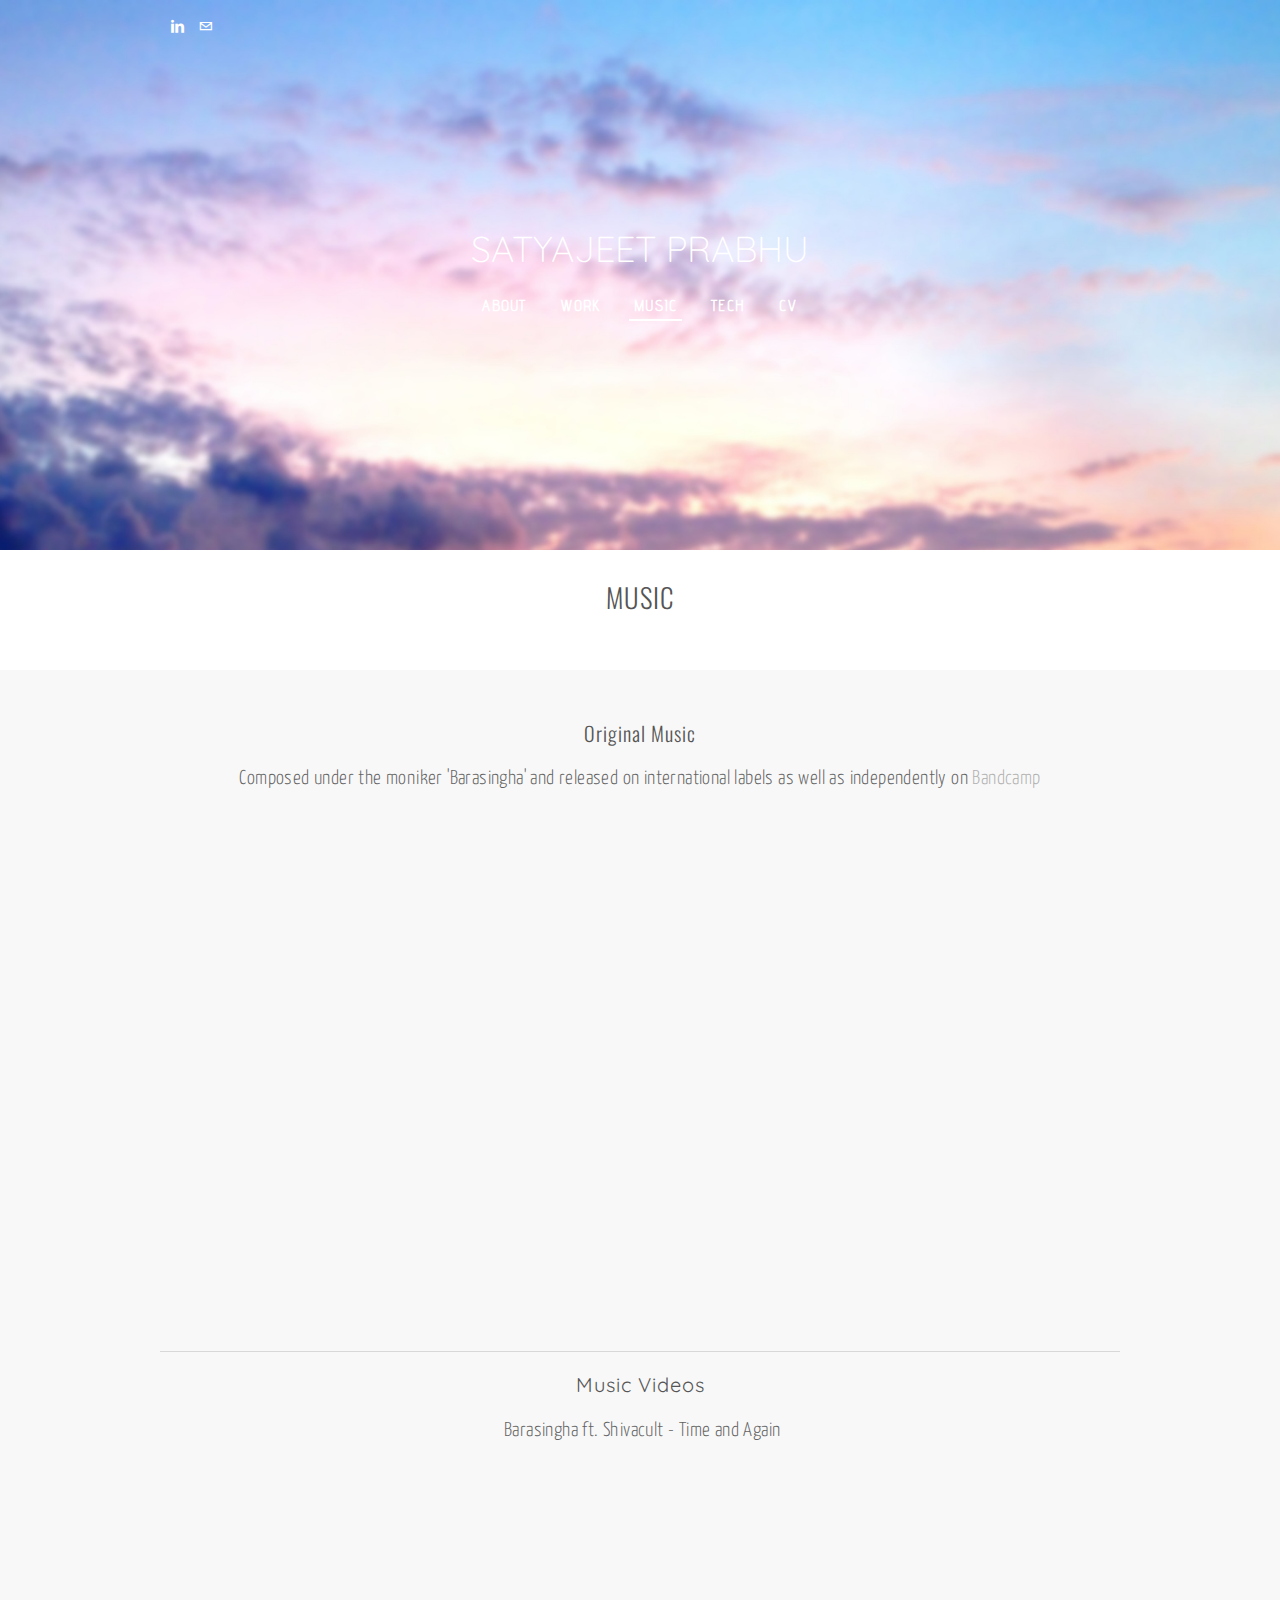
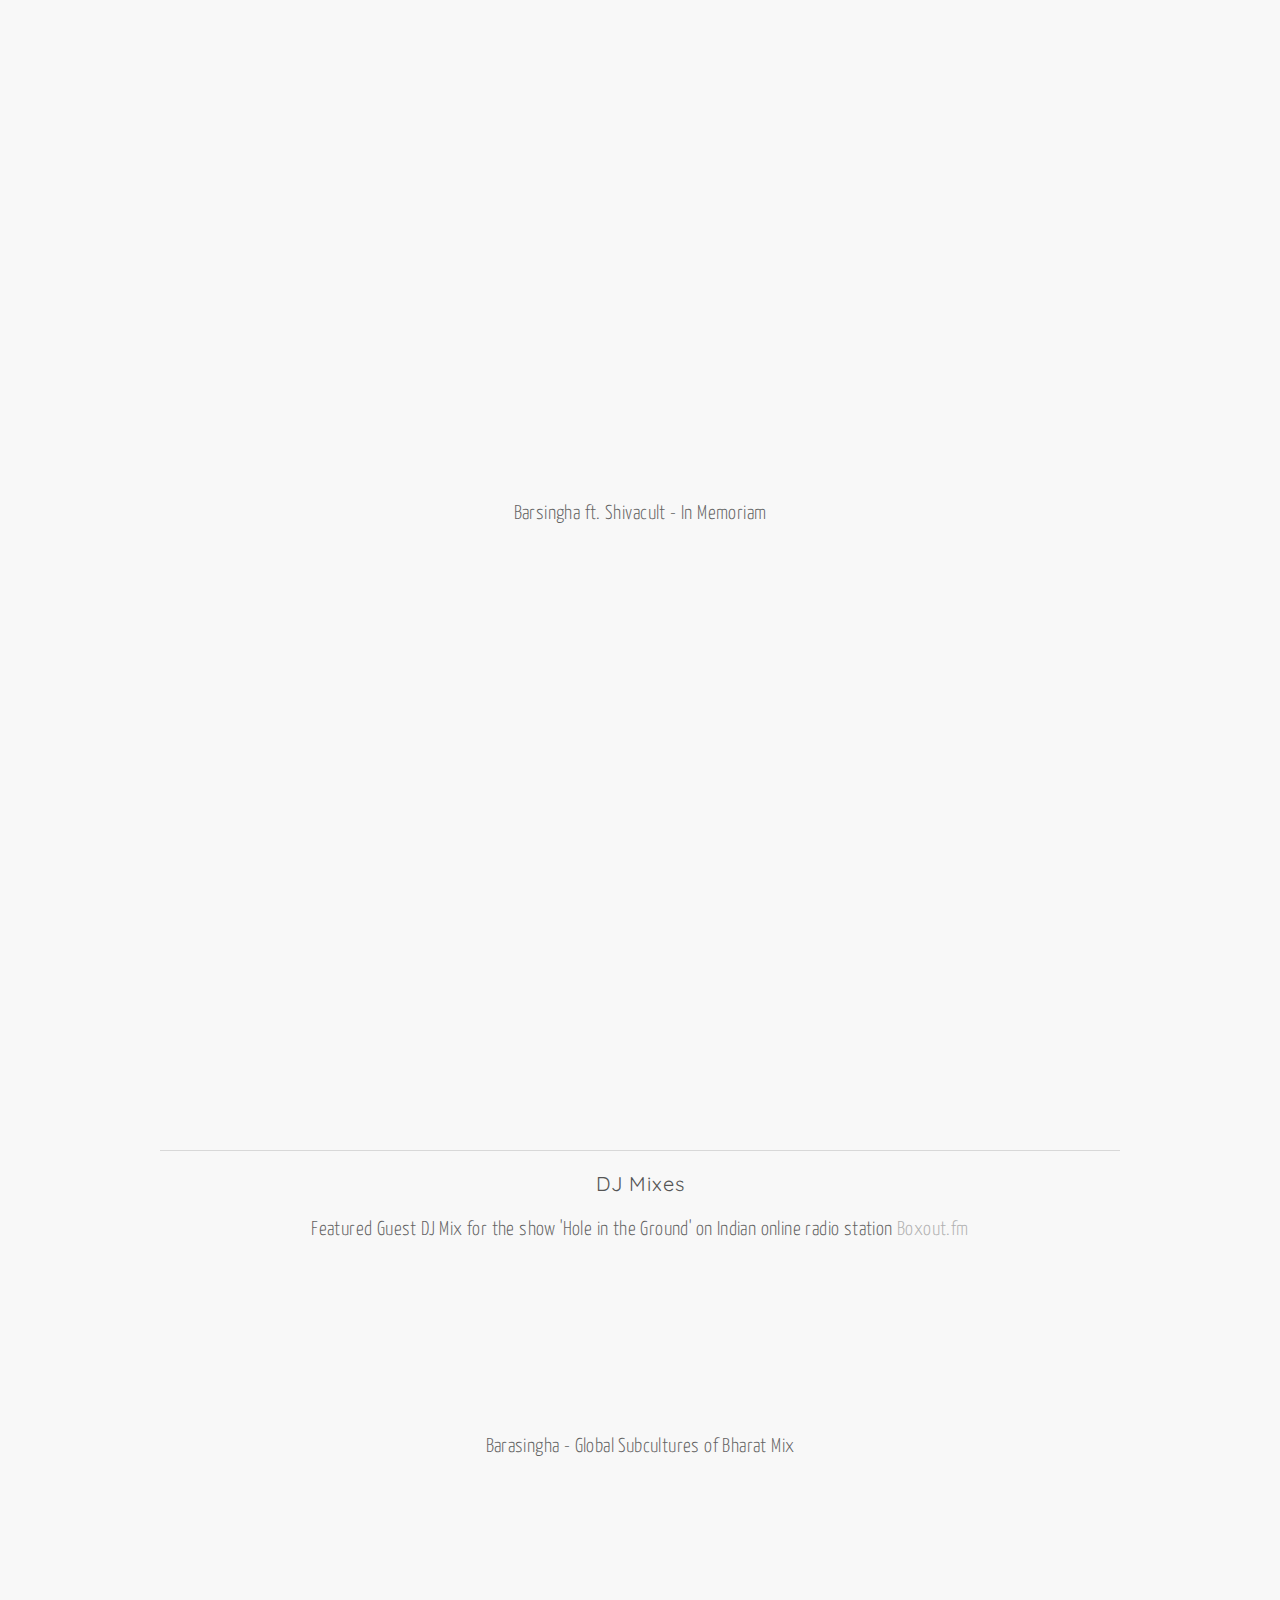
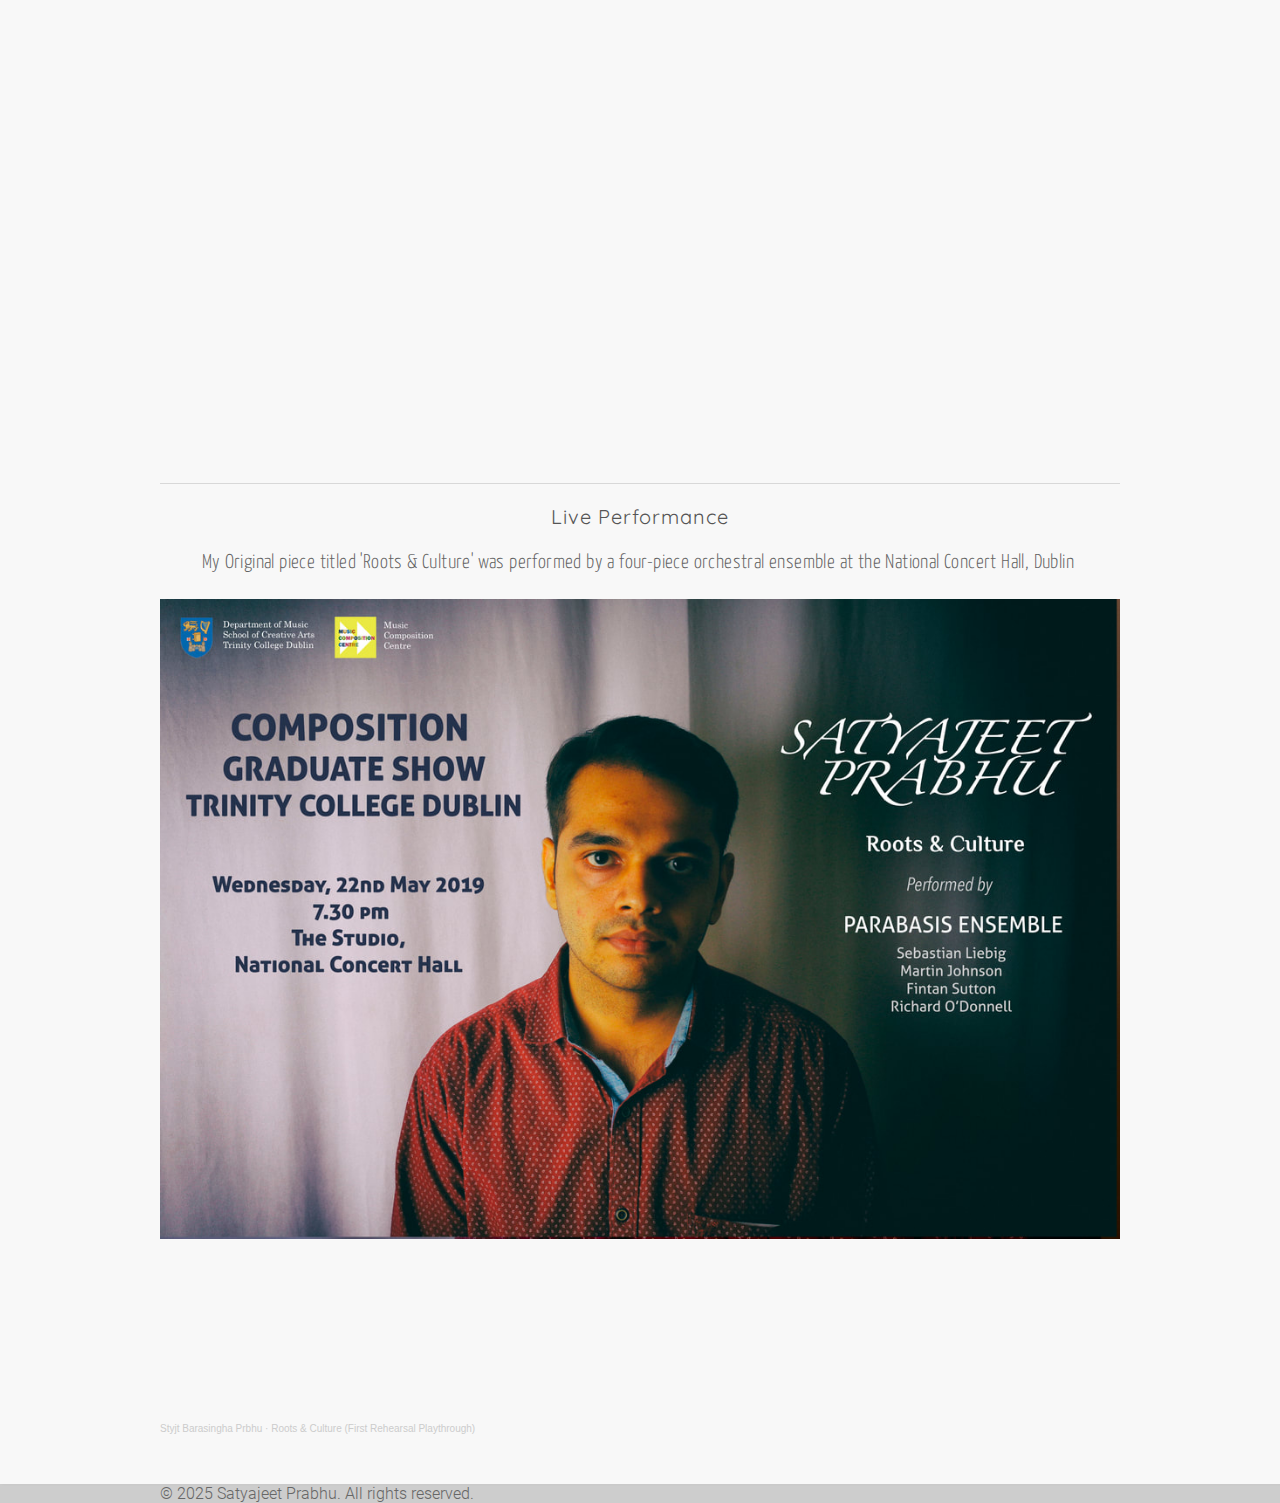
==== music.html @ 3fdecec8 "first commit" ====
<!DOCTYPE html>
<html lang="en">
	<head>
		<title>SATYAJEET PRABHU - Music</title>
		<meta name="description" content="Explore Satyajeet Prabhu's work in Electronic Music Production, Original Compositions, and Live Performances" />
		<meta name="keywords" content="Satyajeet,Prabhu,Satyajeet Prabhu,Barasingha,Electronic Music,Drum and Bass,Indian Electronic Music,Music Production" />
		<meta http-equiv="Content-Type" content="text/html; charset=utf-8"/>
		<meta name="viewport" content="width=device-width, initial-scale=1.0" />

		<!-- Google Analytics -->
		<script async src="https://www.googletagmanager.com/gtag/js?id=UA-46876043-1"></script>
		<script>
			window.dataLayer = window.dataLayer || [];
			function gtag(){dataLayer.push(arguments);}
			gtag('js', new Date());
			gtag('config', 'UA-46876043-1');
		</script>

		<!-- Stylesheets -->
		<link rel="stylesheet" type="text/css" href="assets/css/sites.css" />
		<link rel="stylesheet" type="text/css" href="assets/css/fancybox.css" />
		<link rel="stylesheet" type="text/css" href="assets/css/social-icons.css" media="screen,projection" />
		<link rel="stylesheet" type="text/css" href="files/main_style.css" title="theme-css" />
		<link rel="stylesheet" href="assets/css/fonts.css" type="text/css" />

		<style type='text/css'>
			/* Base Typography */
			.paragraph,
			p,
			.product-block .product-title,
			.product-description,
			.form-field label {
				font-family: "Yanone Kaffeesatz", sans-serif !important;
				color: #626262 !important;
				font-size: 20px !important;
				line-height: 33px !important;
			}

			/* Headings */
			h2,
			.product-title {
				font-family: "Quicksand", sans-serif !important;
				font-weight: 400 !important;
				font-style: normal !important;
			}

			/* Site Title */
			.site-title {
				font-family: "Quicksand", sans-serif !important;
				font-weight: 300 !important;
				color: #fff !important;
				font-size: 36px !important;
			}

			/* Navigation */
			.menu-default a {
				font-family: "Advent Pro", sans-serif !important;
				font-size: 15px !important;
			}

			/* Headers */
			.headline,
			.content-title {
				font-family: "Oswald", sans-serif !important;
				font-weight: 300 !important;
			}

			.headline-paragraph,
			.header-section .paragraph {
				font-family: "Molengo", sans-serif !important;
			}

			/* Quotes */
			blockquote {
				font-family: "News Cycle", sans-serif !important;
				color: #818181 !important;
				font-size: 15px !important;
			}

			@media screen and (min-width: 767px) {
				.paragraph, p {
					font-size: 20px !important;
					line-height: 33px !important;
				}
				.site-title {
					font-size: 36px !important;
				}
				.menu-default a {
					font-size: 15px !important;
				}
				blockquote {
					font-size: 15px !important;
				}
			}
		</style>

		<style>
			.site-background {
				background-image: url("assets/images/backgrounds/25471753_processed.jpg");
				background-repeat: no-repeat;
				background-position: center center;
				background-size: 100%;
				background-color: transparent;
				background-attachment: fixed;
			}

			.custom-background {
				background-size: cover;
			}
		</style>

		<!-- Scripts -->
		<script src='assets/js/jquery-1.8.3.min.js'></script>
		<script src="assets/js/main.js"></script>
	</head>
	<body class="header-page page-has-banner">
		<div class="wrapper">
			<div class="header-wrap site-background custom-background">
				<div class="nav-wrap">
					<div class="container">
						<div class="logo">
							<span class="site-title">SATYAJEET PRABHU</span>
						</div>
						<div class="nav desktop-nav">
							<ul class="menu-default">
								<li id="pg493564310622025789" class="menu-item-wrap">
									<a href="index.html" class="menu-item">About</a>
								</li>
								<li id="pg888176317147018417" class="menu-item-wrap">
									<a href="work.html" class="menu-item">Work</a>
								</li>
								<li id="active" class="menu-item-wrap">
									<a href="music.html" class="menu-item">MUSIC</a>
								</li>
								<li id="pg558200931783650107" class="menu-item-wrap">
									<a href="tech.html" class="menu-item">Tech</a>
								</li>
								<li id="pg887775431257818371" class="menu-item-wrap">
									<a href="https://drive.google.com/file/d/1oaGo4FWNIFjlzzBk9tgSiGnzDkzmeGMR/view?usp=sharing" target="_blank" class="menu-item">CV</a>
								</li>
							</ul>
						</div>
					</div>
				</div>
			</div>

			<div class="menu-controls-wrap">
				<div class="container">
					<div class="search"></div>
					<div class="social"><div style="text-align:left;"><div style="height:0px;overflow:hidden"></div>
	<span class="wsite-social wsite-social-default"><a class='first-child wsite-social-item wsite-social-linkedin' href='https://www.linkedin.com/in/satyajeet-prabhu/' target='_blank' alt='Linkedin' aria-label='Linkedin'><span class='wsite-social-item-inner'></span></a><a class='last-child wsite-social-item wsite-social-mail' href='mailto:satyajeetprabhu@gmail.com' target='_blank' alt='Mail' aria-label='Mail'><span class='wsite-social-item-inner'></span></a></span>
	<div style="height:0px;overflow:hidden"></div></div></div>
					<div class="phone-number"></div>
				</div>
				<a class="hamburger" aria-label="Menu" href="#"><span></span></a>
			</div>

			<div class="banner-wrap">
				<div class="header-elements">
					<div class="section-wrap">
						<div class="section header-section">
							<div class="section-content">
								<div class="container">
									<div class="banner">
										<div class="section-elements">
											<h2 class="content-title">MUSIC<br></h2>
										</div>
									</div>
								</div>
							</div>
						</div>
					</div>
				</div>
			</div>

			<div class="main-wrap">
				<div class="content">
					<div class="section-wrap">
						<div class="section body-section background-6 custom-background">
							<div class="section-content">
								<div class="container">
									<div class="section-elements">
										<h2 class="content-title" style="text-align:center;">Original Music</h2>
										<div class="paragraph" style="text-align:center;">
											Composed under the moniker 'Barasingha' and released on international labels as well as independently on <a href="https://barasingha.bandcamp.com" target="_blank">Bandcamp</a><br />
										</div>
										<div class="multicol">
											<div class="multicol-table-wrap" style="margin:0 -15px;">
												<table class="wsite-multicol-table">
													<tbody class="wsite-multicol-tbody">
														<tr class="wsite-multicol-tr">
															<td class="wsite-multicol-col" style="width:50%; padding:0 15px;">
																
																

<div><div id="865049448129185725" align="center" style="width: 100%; overflow-y: hidden;" class="wcustomhtml"><iframe style="border-radius:12px" src="https://open.spotify.com/embed/artist/1YaUyBc58f2YDwDzROhNiG?utm_source=generator" width="80%" height="522" frameBorder="0" allowfullscreen="" allow="autoplay; clipboard-write; encrypted-media; fullscreen; picture-in-picture"></iframe></div>



</div>


															</td>													<td class="wsite-multicol-col" style="width:50%; padding:0 15px;">
																
																

<div><div id="217246662619527102" align="center" style="width: 100%; overflow-y: hidden;" class="wcustomhtml"><iframe style="border: 0; width: 350px; height: 522px;" src="https://bandcamp.com/EmbeddedPlayer/album=4292755813/size=large/bgcol=ffffff/linkcol=0687f5/transparent=true/" seamless><a href="https://barasingha.bandcamp.com/album/ri">[ri] by Barasingha x Shivacult</a></iframe></div>



</div>


															</td>												</tr>
													</tbody>
												</table>
											</div></div></div>

<div><div style="height: 20px; overflow: hidden; width: 100%;"></div>
<hr class="styled-hr" style="width:100%;"></hr>
<div style="height: 20px; overflow: hidden; width: 100%;"></div></div>

<h2 class="wsite-content-title" style="text-align:center;">Music Videos<br /></h2>

<div class="paragraph" style="text-align:center;">&nbsp;Barasingha ft. Shivacult - Time and Again<br /></div>

<div class="wsite-youtube" style="margin-bottom:10px;margin-top:10px;"><div class="wsite-youtube-wrapper wsite-youtube-size-auto wsite-youtube-align-center">
<div class="wsite-youtube-container">
<iframe src="https://www.youtube.com/embed/J6D6sm-W-QQ?wmode=opaque" frameborder="0" allowfullscreen></iframe>
</div>
</div></div>

<div class="wsite-spacer" style="height:50px;"></div>

<div class="paragraph" style="text-align:center;">Barsingha ft. Shivacult - In Memoriam<br /></div>

<div class="wsite-youtube" style="margin-bottom:10px;margin-top:10px;"><div class="wsite-youtube-wrapper wsite-youtube-size-auto wsite-youtube-align-center">
<div class="wsite-youtube-container">
<iframe src="https://www.youtube.com/embed/KFw5mNAmrF0?wmode=opaque" frameborder="0" allowfullscreen></iframe>
</div>
</div></div>

<div><div style="height: 20px; overflow: hidden; width: 100%;"></div>
<hr class="styled-hr" style="width:100%;"></hr>
<div style="height: 20px; overflow: hidden; width: 100%;"></div></div>

<h2 class="wsite-content-title" style="text-align:center;">DJ Mixes<br /></h2>

<div class="paragraph" style="text-align:center;">Featured Guest DJ Mix for the show 'Hole in the Ground' on Indian online radio station <a href="https://www.boxout.fm/shows/hole-in-the-ground/019" target="_blank">Boxout.fm</a><br /></div>

<div><div id="603545854770557337" align="center" style="width: 100%; overflow-y: hidden;" class="wcustomhtml"><iframe width="100%" height="120" src="https://www.mixcloud.com/widget/iframe/?hide_cover=1&feed=%2Fboxoutfm%2Fhole-in-the-ground-019-flux-vortex-19-09-2019%2F" frameborder="0" ></iframe></div>



</div>

<div class="wsite-spacer" style="height:50px;"></div>

<div class="paragraph" style="text-align:center;">Barasingha - Global Subcultures of Bharat Mix</div>

<div class="wsite-youtube" style="margin-bottom:10px;margin-top:10px;"><div class="wsite-youtube-wrapper wsite-youtube-size-auto wsite-youtube-align-center">
<div class="wsite-youtube-container">
<iframe src="https://www.youtube.com/embed/JioN1NXdttg?wmode=opaque" frameborder="0" allowfullscreen></iframe>
</div>
</div></div>

<div><div style="height: 20px; overflow: hidden; width: 100%;"></div>
<hr class="styled-hr" style="width:100%;"></hr>
<div style="height: 20px; overflow: hidden; width: 100%;"></div></div>

<h2 class="wsite-content-title" style="text-align:center;">Live Performance</h2>

<div class="paragraph" style="text-align:center;">My Original piece titled 'Roots &amp; Culture' was performed by a four-piece orchestral ensemble at the National Concert Hall, Dublin&nbsp;</div>

<div><div class="wsite-image wsite-image-border-none " style="padding-top:10px;padding-bottom:10px;margin-left:0px;margin-right:0px;text-align:center">
<a>
<img src="assets/images/satya2_1.jpg" alt="Live Performance at National Concert Hall" style="width:894;max-width:100%" />
</a>
<div style="display:block;font-size:90%"></div>
</div></div>

<div><div id="727780483518771799" align="left" style="width: 100%; overflow-y: hidden;" class="wcustomhtml"><iframe width="100%" height="166" scrolling="no" frameborder="no" allow="autoplay" src="https://w.soundcloud.com/player/?url=https%3A//api.soundcloud.com/tracks/1262505706%3Fsecret_token%3Ds-FMnQ1wcEuD9&color=%23ff5500&auto_play=false&hide_related=false&show_comments=true&show_user=true&show_reposts=false&show_teaser=true"></iframe><div style="font-size: 10px; color: #cccccc;line-break: anywhere;word-break: normal;overflow: hidden;white-space: nowrap;text-overflow: ellipsis; font-family: Interstate,Lucida Grande,Lucida Sans Unicode,Lucida Sans,Garuda,Verdana,Tahoma,sans-serif;font-weight: 100;"><a href="https://soundcloud.com/styjt-prbhu" title="Styjt Barasingha Prbhu" target="_blank" style="color: #cccccc; text-decoration: none;">Styjt Barasingha Prbhu</a> · <a href="https://soundcloud.com/styjt-prbhu/roots-culture/s-FMnQ1wcEuD9" title="Roots &amp; Culture (First Rehearsal Playthrough)" target="_blank" style="color: #cccccc; text-decoration: none;">Roots &amp; Culture (First Rehearsal Playthrough)</a></div></div>



</div>
									</div>
								</div>
							</div>
						</div>
					</div>
				</div>
			</div>
		</div>
	</div>

	<div id="footer-wrap">
		<div class="container">
			© 2025 Satyajeet Prabhu. All rights reserved.
		</div>
	</div>

	<div class="navmobile-wrapper">
		<div id="navmobile" class="nav"><ul class="wsite-menu-default">
			<li id="pg493564310622025789" class="wsite-menu-item-wrap">
				<a
							href="index.html"
					class="wsite-menu-item"
					>
					About
				</a>
				
			</li>
			<li id="pg888176317147018417" class="wsite-menu-item-wrap">
				<a
							href="work.html"
					class="wsite-menu-item"
					>
					Work
				</a>
				
			</li>
			<li id="active" class="wsite-menu-item-wrap">
				<a
							href="music.html"
					class="wsite-menu-item"
					>
					MUSIC
				</a>
				
			</li>
			<li id="pg558200931783650107" class="wsite-menu-item-wrap">
				<a
							href="tech.html"
					class="wsite-menu-item"
					>
					Tech
				</a>
				
			</li>
			<li id="pg887775431257818371" class="wsite-menu-item-wrap">
				<a
							href="https://drive.google.com/file/d/1oaGo4FWNIFjlzzBk9tgSiGnzDkzmeGMR/view?usp=sharing"
						target="_blank"
					class="wsite-menu-item"
					>
					CV
				</a>
				
			</li>
	</ul>
	</div>
	</div>

	<script type="text/javascript" src="files/theme/mobile.js"></script>
	<script type="text/javascript" src="files/theme/plugins.js"></script>
	<script type="text/javascript" src="files/theme/custom.js"></script>
</body>
</html>
---- assets/css/sites.css ----
@keyframes spin{0%{transform:rotate(0deg)}100%{transform:rotate(360deg)}}/*! Reflex v1.5.0 - https://github.com/leejordan/reflex */.grid{display:inline-block;display:-ms-flexbox;display:flex;*display:inline;zoom:1;-ms-flex-wrap:wrap;flex-wrap:wrap;padding:0;margin:0;position:relative;width:100%;max-width:100%;letter-spacing:-0.31em !important;*letter-spacing:normal !important;word-spacing:-0.43em !important;list-style-type:none}.grid:before,.grid:after{letter-spacing:normal;word-spacing:normal;white-space:normal;max-width:100%}.grid *:before,.grid *:after{letter-spacing:normal;word-spacing:normal;white-space:normal}.grid .grid{-ms-flex:1 1 auto;flex:1 1 auto}.grid *{box-sizing:border-box}.grid *:before,.grid *:after{box-sizing:border-box}[class*="grid__col-"]{display:inline-block;display:-ms-flexbox;display:flex;*display:inline;zoom:1;-ms-flex-direction:column;flex-direction:column;letter-spacing:normal;word-spacing:normal;white-space:normal;position:relative;width:100%;vertical-align:top;padding:10px}.grid__cell{position:relative;display:block;-ms-flex:1 1 auto;flex:1 1 auto}:-ms-fullscreen .grid__cell,:root .grid__cell{width:100%}.grid__col-12{width:100%;*width:99.9%}.grid__col-11{width:91.66667%;*width:91.56667%}.grid__col-10{width:83.33333%;*width:83.23333%}.grid__col-9{width:75%;*width:74.9%}.grid__col-8{width:66.66667%;*width:66.56667%}.grid__col-7{width:58.33333%;*width:58.23333%}.grid__col-6{width:50%;*width:49.9%}.grid__col-5{width:41.66667%;*width:41.56667%}.grid__col-4{width:33.33333%;*width:33.23333%}.grid__col-3{width:25%;*width:24.9%}.grid__col-2{width:16.66667%;*width:16.56667%}.grid__col-1{width:8.33333%;*width:8.23333%}@media (min-width: 480px){.grid__col-xs-12{width:100%;*width:99.9%}.grid__col-xs-11{width:91.66667%;*width:91.56667%}.grid__col-xs-10{width:83.33333%;*width:83.23333%}.grid__col-xs-9{width:75%;*width:74.9%}.grid__col-xs-8{width:66.66667%;*width:66.56667%}.grid__col-xs-7{width:58.33333%;*width:58.23333%}.grid__col-xs-6{width:50%;*width:49.9%}.grid__col-xs-5{width:41.66667%;*width:41.56667%}.grid__col-xs-4{width:33.33333%;*width:33.23333%}.grid__col-xs-3{width:25%;*width:24.9%}.grid__col-xs-2{width:16.66667%;*width:16.56667%}.grid__col-xs-1{width:8.33333%;*width:8.23333%}}@media (min-width: 40em){.grid__col-sm-12{width:100%;*width:99.9%}.grid__col-sm-11{width:91.66667%;*width:91.56667%}.grid__col-sm-10{width:83.33333%;*width:83.23333%}.grid__col-sm-9{width:75%;*width:74.9%}.grid__col-sm-8{width:66.66667%;*width:66.56667%}.grid__col-sm-7{width:58.33333%;*width:58.23333%}.grid__col-sm-6{width:50%;*width:49.9%}.grid__col-sm-5{width:41.66667%;*width:41.56667%}.grid__col-sm-4{width:33.33333%;*width:33.23333%}.grid__col-sm-3{width:25%;*width:24.9%}.grid__col-sm-2{width:16.66667%;*width:16.56667%}.grid__col-sm-1{width:8.33333%;*width:8.23333%}}@media (min-width: 64em){.grid__col-md-12{width:100%;*width:99.9%}.grid__col-md-11{width:91.66667%;*width:91.56667%}.grid__col-md-10{width:83.33333%;*width:83.23333%}.grid__col-md-9{width:75%;*width:74.9%}.grid__col-md-8{width:66.66667%;*width:66.56667%}.grid__col-md-7{width:58.33333%;*width:58.23333%}.grid__col-md-6{width:50%;*width:49.9%}.grid__col-md-5{width:41.66667%;*width:41.56667%}.grid__col-md-4{width:33.33333%;*width:33.23333%}.grid__col-md-3{width:25%;*width:24.9%}.grid__col-md-2{width:16.66667%;*width:16.56667%}.grid__col-md-1{width:8.33333%;*width:8.23333%}}@media (min-width: 90em){.grid__col-lg-12{width:100%;*width:99.9%}.grid__col-lg-11{width:91.66667%;*width:91.56667%}.grid__col-lg-10{width:83.33333%;*width:83.23333%}.grid__col-lg-9{width:75%;*width:74.9%}.grid__col-lg-8{width:66.66667%;*width:66.56667%}.grid__col-lg-7{width:58.33333%;*width:58.23333%}.grid__col-lg-6{width:50%;*width:49.9%}.grid__col-lg-5{width:41.66667%;*width:41.56667%}.grid__col-lg-4{width:33.33333%;*width:33.23333%}.grid__col-lg-3{width:25%;*width:24.9%}.grid__col-lg-2{width:16.66667%;*width:16.56667%}.grid__col-lg-1{width:8.33333%;*width:8.23333%}}@media (min-width: 120em){.grid__col-xlg-12{width:100%;*width:99.9%}.grid__col-xlg-11{width:91.66667%;*width:91.56667%}.grid__col-xlg-10{width:83.33333%;*width:83.23333%}.grid__col-xlg-9{width:75%;*width:74.9%}.grid__col-xlg-8{width:66.66667%;*width:66.56667%}.grid__col-xlg-7{width:58.33333%;*width:58.23333%}.grid__col-xlg-6{width:50%;*width:49.9%}.grid__col-xlg-5{width:41.66667%;*width:41.56667%}.grid__col-xlg-4{width:33.33333%;*width:33.23333%}.grid__col-xlg-3{width:25%;*width:24.9%}.grid__col-xlg-2{width:16.66667%;*width:16.56667%}.grid__col-xlg-1{width:8.33333%;*width:8.23333%}}.grid__col-auto{-ms-flex:1 0 auto;flex:1 0 0px;width:auto !important;max-width:100%}@media (min-width: 480px){.grid__col-xs-auto{-ms-flex:1 0 auto;flex:1 0 0px;width:auto !important;max-width:100%}}@media (min-width: 40em){.grid__col-sm-auto{-ms-flex:1 0 auto;flex:1 0 0px;width:auto !important;max-width:100%}}@media (min-width: 64em){.grid__col-md-auto{-ms-flex:1 0 auto;flex:1 0 0px;width:auto !important;max-width:100%}}@media (min-width: 90em){.grid__col-lg-auto{-ms-flex:1 0 auto;flex:1 0 0px;width:auto !important;max-width:100%}}@media (min-width: 120em){.grid__col-xlg-auto{-ms-flex:1 0 auto;flex:1 0 0px;width:auto !important;max-width:100%}}.grid--order-12{-ms-flex-order:12;order:12}.grid--order-11{-ms-flex-order:11;order:11}.grid--order-10{-ms-flex-order:10;order:10}.grid--order-9{-ms-flex-order:9;order:9}.grid--order-8{-ms-flex-order:8;order:8}.grid--order-7{-ms-flex-order:7;order:7}.grid--order-6{-ms-flex-order:6;order:6}.grid--order-5{-ms-flex-order:5;order:5}.grid--order-4{-ms-flex-order:4;order:4}.grid--order-3{-ms-flex-order:3;order:3}.grid--order-2{-ms-flex-order:2;order:2}.grid--order-1{-ms-flex-order:1;order:1}.grid--order-0{-ms-flex-order:0;order:0}@media only screen and (min-width: 480px){.grid--order-12-xs{-ms-flex-order:12;order:12}.grid--order-11-xs{-ms-flex-order:11;order:11}.grid--order-10-xs{-ms-flex-order:10;order:10}.grid--order-9-xs{-ms-flex-order:9;order:9}.grid--order-8-xs{-ms-flex-order:8;order:8}.grid--order-7-xs{-ms-flex-order:7;order:7}.grid--order-6-xs{-ms-flex-order:6;order:6}.grid--order-5-xs{-ms-flex-order:5;order:5}.grid--order-4-xs{-ms-flex-order:4;order:4}.grid--order-3-xs{-ms-flex-order:3;order:3}.grid--order-2-xs{-ms-flex-order:2;order:2}.grid--order-1-xs{-ms-flex-order:1;order:1}.grid--order-0-xs{-ms-flex-order:0;order:0}}@media only screen and (min-width: 40em){.grid--order-12-sm{-ms-flex-order:12;order:12}.grid--order-11-sm{-ms-flex-order:11;order:11}.grid--order-10-sm{-ms-flex-order:10;order:10}.grid--order-9-sm{-ms-flex-order:9;order:9}.grid--order-8-sm{-ms-flex-order:8;order:8}.grid--order-7-sm{-ms-flex-order:7;order:7}.grid--order-6-sm{-ms-flex-order:6;order:6}.grid--order-5-sm{-ms-flex-order:5;order:5}.grid--order-4-sm{-ms-flex-order:4;order:4}.grid--order-3-sm{-ms-flex-order:3;order:3}.grid--order-2-sm{-ms-flex-order:2;order:2}.grid--order-1-sm{-ms-flex-order:1;order:1}.grid--order-0-sm{-ms-flex-order:0;order:0}}@media only screen and (min-width: 64em){.grid--order-12-md{-ms-flex-order:12;order:12}.grid--order-11-md{-ms-flex-order:11;order:11}.grid--order-10-md{-ms-flex-order:10;order:10}.grid--order-9-md{-ms-flex-order:9;order:9}.grid--order-8-md{-ms-flex-order:8;order:8}.grid--order-7-md{-ms-flex-order:7;order:7}.grid--order-6-md{-ms-flex-order:6;order:6}.grid--order-5-md{-ms-flex-order:5;order:5}.grid--order-4-md{-ms-flex-order:4;order:4}.grid--order-3-md{-ms-flex-order:3;order:3}.grid--order-2-md{-ms-flex-order:2;order:2}.grid--order-1-md{-ms-flex-order:1;order:1}.grid--order-0-md{-ms-flex-order:0;order:0}}@media only screen and (min-width: 90em){.grid--order-12-lg{-ms-flex-order:12;order:12}.grid--order-11-lg{-ms-flex-order:11;order:11}.grid--order-10-lg{-ms-flex-order:10;order:10}.grid--order-9-lg{-ms-flex-order:9;order:9}.grid--order-8-lg{-ms-flex-order:8;order:8}.grid--order-7-lg{-ms-flex-order:7;order:7}.grid--order-6-lg{-ms-flex-order:6;order:6}.grid--order-5-lg{-ms-flex-order:5;order:5}.grid--order-4-lg{-ms-flex-order:4;order:4}.grid--order-3-lg{-ms-flex-order:3;order:3}.grid--order-2-lg{-ms-flex-order:2;order:2}.grid--order-1-lg{-ms-flex-order:1;order:1}.grid--order-0-lg{-ms-flex-order:0;order:0}}@media only screen and (min-width: 120em){.grid--order-12-xlg{-ms-flex-order:12;order:12}.grid--order-11-xlg{-ms-flex-order:11;order:11}.grid--order-10-xlg{-ms-flex-order:10;order:10}.grid--order-9-xlg{-ms-flex-order:9;order:9}.grid--order-8-xlg{-ms-flex-order:8;order:8}.grid--order-7-xlg{-ms-flex-order:7;order:7}.grid--order-6-xlg{-ms-flex-order:6;order:6}.grid--order-5-xlg{-ms-flex-order:5;order:5}.grid--order-4-xlg{-ms-flex-order:4;order:4}.grid--order-3-xlg{-ms-flex-order:3;order:3}.grid--order-2-xlg{-ms-flex-order:2;order:2}.grid--order-1-xlg{-ms-flex-order:1;order:1}.grid--order-0-xlg{-ms-flex-order:0;order:0}}.grid--bleed [class*="grid__col-"]{padding:0}.grid--wrap{-ms-flex-wrap:wrap;flex-wrap:wrap}.grid--no-wrap{-ms-flex-wrap:nowrap;flex-wrap:nowrap}.grid--wrap-reverse{-ms-flex-wrap:wrap-reverse;flex-wrap:wrap-reverse}.grid--direction-row{-ms-flex-direction:row;flex-direction:row}.grid--direction-row-reverse{-ms-flex-direction:row-reverse;flex-direction:row-reverse}.grid--direction-column{-ms-flex-direction:column;flex-direction:column}.grid--direction-column-reverse{-ms-flex-direction:column-reverse;flex-direction:column-reverse}.grid--align-start{-ms-flex-align:start;align-items:flex-start}.grid--align-end{-ms-flex-align:end;align-items:flex-end}.grid--align-end [class*="grid__col-"]{vertical-align:bottom}.grid--align-center{-ms-flex-align:center;align-items:center}.grid--align-center [class*="grid__col-"]{vertical-align:middle}.grid--align-baseline{-ms-flex-align:baseline;align-items:baseline}.grid--align-baseline [class*="grid__col-"]{vertical-align:baseline}.grid--align-content-start{-ms-flex-line-pack:start;align-content:flex-start}.grid--align-content-end{-ms-flex-line-pack:end;align-content:flex-end}.grid--align-content-end [class*="grid__col-"]{vertical-align:bottom}.grid--align-content-center{-ms-flex-line-pack:center;align-content:center}.grid--align-content-space-between{-ms-flex-line-pack:space-between;align-content:space-between}.grid--align-content-space-around{-ms-flex-line-pack:space-around;align-content:space-around}.grid--align-self-stretch{-ms-flex-item-align:stretch;-ms-grid-row-align:stretch;align-self:stretch}.grid--align-self-start{-ms-flex-item-align:start;align-self:flex-start}.grid--align-self-end{-ms-flex-item-align:end;align-self:flex-end;vertical-align:bottom}.grid--align-self-center{-ms-flex-item-align:center;-ms-grid-row-align:center;align-self:center;vertical-align:middle}.grid--align-self-baseline{-ms-flex-item-align:baseline;align-self:baseline;vertical-align:baseline}.grid--justify-start{text-align:left;-ms-flex-pack:start;justify-content:flex-start}.grid--justify-end{text-align:right;text-align-last:right;-ms-flex-pack:end;justify-content:flex-end}.grid--justify-end .grid__cell,.grid--justify-end [class*="grid__col-"]{text-align:left;text-align:start;text-align:initial;text-align-last:left;text-align-last:start;text-align-last:initial}.grid--justify-center{text-align:center;text-align-last:center;-ms-flex-pack:center;justify-content:center}.grid--justify-center .grid__cell,.grid--justify-center [class*="grid__col-"]{text-align:left;text-align:start;text-align:initial;text-align-last:left;text-align-last:start;text-align-last:initial}.grid--justify-space-between{text-align:justify;text-align-last:justify;-ms-flex-pack:justify;justify-content:space-between}.grid--justify-space-between .grid__cell,.grid--justify-space-between [class*="grid__col-"]{text-align:left;text-align:start;text-align:initial;text-align-last:left;text-align-last:start;text-align-last:initial}.grid--justify-space-around{text-align:justify;text-align-last:justify;-ms-flex-pack:justify;justify-content:space-around}.grid--justify-space-around .grid__cell,.grid--justify-space-around [class*="grid__col-"]{text-align:left;text-align:start;text-align:initial;text-align-last:left;text-align-last:start;text-align-last:initial}.grid__col--bleed{padding:0}.grid__col--bleed-x{padding:1em 0}.grid__col--bleed-y{padding:0 1em}.grid__col--bg{background-repeat:no-repeat;background-position:center center;background-size:cover;padding-bottom:50%}.grid__cell--padding-sm{padding:.5em}.grid__cell--padding-md{padding:1em}.grid__cell--padding-lg{padding:2em}.grid__cell-img{display:block;display:-ms-flexbox;display:flex;-ms-flex:0 0 auto;flex:0 0 auto;margin-left:0;margin-right:0;max-width:100%;width:100%;height:auto}.grid__cell-footer{display:inline-block;display:-ms-flexbox;display:flex;*display:inline;zoom:1;width:100%;margin-top:auto}@media (max-width: 479px){.hidden-xxs{display:none !important}}@media (min-width: 480px) and (max-width: 39em){.hidden-xs{display:none !important}}@media (min-width: 40em) and (max-width: 63em){.hidden-sm{display:none !important}}@media (min-width: 64em) and (max-width: 89em){.hidden-md{display:none !important}}@media (min-width: 90em){.hidden-lg{display:none !important}}@font-face{font-family:'ProximaNova';src:url("../../fonts/Proxima-Light/267447_4_0.eot?321123597");src:url("../../fonts/Proxima-Light/267447_4_0.eot?123597#iefix") format("embedded-opentype"),url("../../fonts/Proxima-Light/267447_4_0.woff?123597") format("woff"),url("../../fonts/Proxima-Light/267447_4_0.ttf?123597") format("truetype")}@font-face{font-family:'ProximaNova';font-weight:bold;src:url("../../fonts/Proxima-Semibold/267447_5_0.eot?123597");src:url("../../fonts/Proxima-Semibold/267447_5_0.eot?#iefix123597") format("embedded-opentype"),url("../../fonts/Proxima-Semibold/267447_5_0.woff?123597") format("woff"),url("../../fonts/Proxima-Semibold/267447_5_0.ttf?123597") format("truetype")}@font-face{font-family:'ProximaNova-Semibold';src:url("../../fonts/Proxima-Semibold/267447_5_0.eot?123597");src:url("../../fonts/Proxima-Semibold/267447_5_0.eot?#iefix123597") format("embedded-opentype"),url("../../fonts/Proxima-Semibold/267447_5_0.woff?123597") format("woff"),url("../../fonts/Proxima-Semibold/267447_5_0.ttf?123597") format("truetype")}.video-js-holder{height:100% !important;width:100% !important;position:absolute;top:0px;left:0px;background-color:transparent}.video-js-holder video{position:absolute;width:100% !important;height:100% !important;background-color:transparent}.video-js{color:#cccccc}.video-js .vjs-slider{outline:0;position:relative;cursor:pointer;padding:0;background-image:url(/images/util/videojs/white-bar.png)}@media only screen and (min--moz-device-pixel-ratio: 2), only screen and (min-device-pixel-ratio: 2), only screen and (min-resolution: 192dpi), only screen and (min-resolution: 2dppx){.video-js .vjs-slider{background-image:url(/images/util/videojs/@2x/white-bar.png);background-size:1px 6px}}.video-js .vjs-slider:focus{box-shadow:0 0 2em #ffffff}.video-js .vjs-slider-handle{position:absolute;left:0px;top:-2px;background:white;border-radius:12px;transition:width 200ms,height 200ms,top 100ms;width:8px;height:8px}.video-js .vjs-progress-control:hover .vjs-slider-handle,.video-js .vjs-volume-control:hover .vjs-slider-handle{width:12px;height:12px;top:-4px}.video-js .vjs-control-bar{display:none;position:absolute;bottom:0;left:0;right:0;padding-top:20px;height:20px;box-sizing:content-box;background-image:url(/images/util/videojs/gradient.png)}@media only screen and (min--moz-device-pixel-ratio: 2), only screen and (min-device-pixel-ratio: 2), only screen and (min-resolution: 192dpi), only screen and (min-resolution: 2dppx){.video-js .vjs-control-bar{background-image:url(/images/util/videojs/@2x/gradient.png);background-size:1px 55px}}.video-js.vjs-has-started .vjs-control-bar{transition:opacity 100ms,visibility 100ms}.video-js.vjs-has-started:hover .vjs-control-bar{opacity:1}.video-js .vjs-control-bar{opacity:1}.video-js.vjs-has-started.vjs-user-inactive.vjs-playing .vjs-control-bar{display:block;visibility:hidden;opacity:0;transition:opacity 100ms}.video-js.vjs-controls-disabled .vjs-control-bar{display:none}.video-js.vjs-using-native-controls .vjs-control-bar{display:none}@media \0screen{.video-js.vjs-user-inactive.vjs-playing .vjs-control-bar :before{content:""}}.video-js .vjs-control{outline:none;position:relative;float:left;text-align:center;margin:0;padding:0;height:3.0em;width:4em}.video-js .vjs-control:before{font-size:1.5em;line-height:2;position:absolute;top:0;left:0;width:100%;height:100%;text-align:center;text-shadow:1px 1px 1px rgba(0,0,0,0.5)}.video-js .vjs-control:focus:before,.video-js .vjs-control:hover:before{text-shadow:0em 0em 1em #ffffff}.video-js .vjs-control-text{border:0;clip:rect(0 0 0 0);height:1px;margin:-1px;overflow:hidden;padding:0;position:absolute;width:1px}.video-js .vjs-play-control{width:10px;height:16px;margin-left:15px;margin-top:-5px;cursor:pointer;background-image:url("/sprites/util/videojs-sacae758aa2.png");background-position:0 -195px}@media only screen and (min--moz-device-pixel-ratio: 2), only screen and (min-device-pixel-ratio: 2), only screen and (min-resolution: 192dpi), only screen and (min-resolution: 2dppx){.video-js .vjs-play-control{background-image:url("/sprites/util/videojs/@2x-s2aff7e7d9a.png");background-position:0 -385px;background-size:150px auto;background-position:0 -193px}}.video-js.vjs-playing .vjs-play-control{background-image:url("/sprites/util/videojs-sacae758aa2.png");background-position:0 -179px}@media only screen and (min--moz-device-pixel-ratio: 2), only screen and (min-device-pixel-ratio: 2), only screen and (min-resolution: 192dpi), only screen and (min-resolution: 2dppx){.video-js.vjs-playing .vjs-play-control{background-image:url("/sprites/util/videojs/@2x-s2aff7e7d9a.png");background-position:0 -353px;background-size:150px auto;background-position:0 -177px}}.video-js .vjs-mute-control,.video-js .vjs-volume-menu-button{width:19px;height:16px;margin-top:-5px;margin-right:10px;cursor:pointer;float:right;background-image:url(/images/util/videojs/volume-filled.png);background-repeat:no-repeat}@media only screen and (min--moz-device-pixel-ratio: 2), only screen and (min-device-pixel-ratio: 2), only screen and (min-resolution: 192dpi), only screen and (min-resolution: 2dppx){.video-js .vjs-mute-control,.video-js .vjs-volume-menu-button{background-image:url(/images/util/videojs/@2x/volume-filled.png);background-size:16px 16px}}.video-js .vjs-mute-control.vjs-vol-0,.video-js .vjs-volume-menu-button.vjs-vol-0{background-image:url(/images/util/videojs/volume-mute.png)}@media only screen and (min--moz-device-pixel-ratio: 2), only screen and (min-device-pixel-ratio: 2), only screen and (min-resolution: 192dpi), only screen and (min-resolution: 2dppx){.video-js .vjs-mute-control.vjs-vol-0,.video-js .vjs-volume-menu-button.vjs-vol-0{background-image:url(/images/util/videojs/@2x/volume-mute.png);background-size:19px 16px}}.video-js .vjs-volume-control{width:5em;margin-top:1px;margin-right:25px;float:right}.video-js .vjs-volume-bar{width:50px;height:2px}.video-js .vjs-volume-menu-button .vjs-menu-content{height:2.9em}.video-js .vjs-volume-level{position:absolute;top:0;left:0;height:0.5em;background-image:url(/images/util/videojs/blue-bar.png)}@media only screen and (min--moz-device-pixel-ratio: 2), only screen and (min-device-pixel-ratio: 2), only screen and (min-resolution: 192dpi), only screen and (min-resolution: 2dppx){.video-js .vjs-volume-level{background-image:url(/images/util/videojs/@2x/blue-bar.png);background-size:1px 6px}}.video-js .vjs-volume-handle:before{font-size:0.9em;top:-0.2em;left:-0.2em;width:1em;height:1em}.video-js .vjs-volume-control:hover .vjs-slider-handle{top:-4px}.video-js .vjs-volume-menu-button .vjs-menu .vjs-menu-content{width:6em;left:-4em}.video-js .vjs-download-video{width:18px;height:17px;margin-right:12px;margin-top:-5px;background-image:url("/sprites/util/videojs-sacae758aa2.png");background-position:0 -6px;float:right}@media only screen and (min--moz-device-pixel-ratio: 2), only screen and (min-device-pixel-ratio: 2), only screen and (min-resolution: 192dpi), only screen and (min-resolution: 2dppx){.video-js .vjs-download-video{background-image:url("/sprites/util/videojs/@2x-s2aff7e7d9a.png");background-position:0 -8px;background-size:150px auto;background-position:0 -4px}}.video-js .vjs-progress-control{position:absolute;left:35px;right:178px;width:auto;font-size:0.3em;height:6px;top:23px}.video-js .vjs-progress-holder{height:6px}.video-js .vjs-progress-holder .vjs-play-progress,.video-js .vjs-progress-holder .vjs-load-progress{position:absolute;display:block;height:100%;margin:0;padding:0;left:0;top:0}.video-js .vjs-play-progress{background-image:url(/images/util/videojs/blue-bar.png)}@media only screen and (min--moz-device-pixel-ratio: 2), only screen and (min-device-pixel-ratio: 2), only screen and (min-resolution: 192dpi), only screen and (min-resolution: 2dppx){.video-js .vjs-play-progress{background-image:url(/images/util/videojs/@2x/blue-bar.png);background-size:1px 6px}}.video-js .vjs-load-progress{background-image:url(/images/util/videojs/white-bar.png)}@media only screen and (min--moz-device-pixel-ratio: 2), only screen and (min-device-pixel-ratio: 2), only screen and (min-resolution: 192dpi), only screen and (min-resolution: 2dppx){.video-js .vjs-load-progress{background-image:url(/images/util/videojs/@2x/white-bar.png);background-size:1px 6px}}.video-js .vjs-seek-handle{top:-2px}.video-js .vjs-seek-handle:before{padding-top:0.1em}.video-js .vjs-time-controls,.video-js .vjs-time-divider{display:none}.video-js .vjs-time-controls{font-size:1em;line-height:3em}.video-js .vjs-current-time{float:left}.video-js .vjs-duration{float:left}.video-js .vjs-remaining-time{display:none;float:left}.vjs-time-divider{float:left;line-height:3em}.vjs-current-time-holder{width:58px;height:28px;background-image:url("/sprites/util/videojs-sacae758aa2.png");background-position:0 -431px;margin-top:-31px;margin-left:-21px;visibility:hidden;opacity:0;transition:opacity 200ms,visibility 200ms}@media only screen and (min--moz-device-pixel-ratio: 2), only screen and (min-device-pixel-ratio: 2), only screen and (min-resolution: 192dpi), only screen and (min-resolution: 2dppx){.vjs-current-time-holder{background-image:url("/sprites/util/videojs/@2x-s2aff7e7d9a.png");background-position:0 -857px;background-size:150px auto;background-position:0 -429px}}.vjs-seek-handle:hover .vjs-current-time-holder{visibility:visible;opacity:1}.vjs-current-time-value{text-align:center;color:white;font-size:13px;padding-top:5px}.video-js .vjs-fullscreen-control{width:16px;height:16px;margin-top:-5px;margin-right:15px;cursor:pointer;float:right;background-image:url(/images/util/videojs/maximize-icon.png)}@media only screen and (min--moz-device-pixel-ratio: 2), only screen and (min-device-pixel-ratio: 2), only screen and (min-resolution: 192dpi), only screen and (min-resolution: 2dppx){.video-js .vjs-fullscreen-control{background-image:url(/images/util/videojs/@2x/maximize-icon.png);background-size:16px 16px}}.video-js.vjs-fullscreen video{background-color:black}.video-js.vjs-fullscreen .vjs-fullscreen-control{height:15px;background-image:url(/images/util/videojs/minimize-icon.png)}@media only screen and (min--moz-device-pixel-ratio: 2), only screen and (min-device-pixel-ratio: 2), only screen and (min-resolution: 192dpi), only screen and (min-resolution: 2dppx){.video-js.vjs-fullscreen .vjs-fullscreen-control{background-image:url(/images/util/videojs/@2x/minimize-icon.png);background-size:16px 15px}}.video-js .vjs-big-play-button{position:absolute;top:0px;left:0px;width:100%;height:100%;cursor:pointer;background-repeat:no-repeat;background-position:center;opacity:.7;background-image:url(/images/util/videojs/play-icon.png)}@media only screen and (min--moz-device-pixel-ratio: 2), only screen and (min-device-pixel-ratio: 2), only screen and (min-resolution: 192dpi), only screen and (min-resolution: 2dppx){.video-js .vjs-big-play-button{background-image:url(/images/util/videojs/@2x/play-icon.png);background-size:70px 70px}}.video-js .vjs-big-play-button.video-error{background-color:#2e3235;background-image:url(/images/util/videojs/sad-face.png)}@media only screen and (min--moz-device-pixel-ratio: 2), only screen and (min-device-pixel-ratio: 2), only screen and (min-resolution: 192dpi), only screen and (min-resolution: 2dppx){.video-js .vjs-big-play-button.video-error{background-image:url(/images/util/videojs/@2x/sad-face.png);background-size:150px 150px}}.video-js .vjs-big-play-button:hover{opacity:1}.video-js.vjs-controls-disabled .vjs-big-play-button{display:none}.video-js.vjs-has-started .vjs-big-play-button{display:none}.video-js.vjs-using-native-controls .vjs-big-play-button{display:none}.vjs-loading-spinner{display:none;position:absolute;top:0px;left:0px;width:100%;height:100%;background-repeat:no-repeat;background-position:center;opacity:.7;background-image:url(/images/util/videojs/loading-icon.png);animation-name:spin;animation-duration:2s;animation-iteration-count:infinite;animation-timing-function:linear}@media only screen and (min--moz-device-pixel-ratio: 2), only screen and (min-device-pixel-ratio: 2), only screen and (min-resolution: 192dpi), only screen and (min-resolution: 2dppx){.vjs-loading-spinner{background-image:url(/images/util/videojs/@2x/loading-icon.png);background-size:70px 70px}}@keyframes spin{0%{transform:rotate(0deg)}100%{transform:rotate(359deg)}}.video-js .vjs-menu-button{float:right;cursor:pointer}.video-js .vjs-menu{display:none;position:absolute;bottom:0;left:0em;width:0em;height:0em;margin-bottom:3em;border-left:2em solid transparent;border-right:2em solid transparent;border-top:1.55em solid #000000;border-top-color:rgba(7,40,50,0.5)}.video-js .vjs-menu-button .vjs-menu .vjs-menu-content{display:block;padding:0;margin:0;position:absolute;width:10em;bottom:1.5em;max-height:15em;overflow:auto;left:-5em;background-color:#07141e;background-color:rgba(7,20,30,0.7);box-shadow:-0.2em -0.2em 0.3em rgba(255,255,255,0.2)}.video-js .vjs-menu-button:hover .vjs-menu{display:block}.video-js .vjs-menu-button ul li{list-style:none;margin:0;padding:0.3em 0 0.3em 0;line-height:1.4em;font-size:1.2em;text-align:center;text-transform:lowercase}.video-js .vjs-menu-button ul li.vjs-selected{background-color:#000}.video-js .vjs-menu-button ul li:focus,.video-js .vjs-menu-button ul li:hover,.video-js .vjs-menu-button ul li.vjs-selected:focus,.video-js .vjs-menu-button ul li.vjs-selected:hover{outline:0;color:#111;background-color:#ffffff;background-color:rgba(255,255,255,0.75);box-shadow:0 0 1em #ffffff}.video-js .vjs-menu-button ul li.vjs-menu-title{text-align:center;text-transform:uppercase;font-size:1em;line-height:2em;padding:0;margin:0 0 0.3em 0;font-weight:bold;cursor:default}.video-js .vjs-subtitles-button:before{content:"\e00c"}.video-js .vjs-captions-button:before{content:"\e008"}.video-js .vjs-captions-button:focus .vjs-control-content:before,.video-js .vjs-captions-button:hover .vjs-control-content:before{box-shadow:0 0 1em #ffffff}.video-js{width:100% !important;height:100% !important;position:relative;padding:0;font-size:10px;vertical-align:middle;font-weight:normal;font-style:normal;font-family:'ProximaNova', 'Open Sans', sans-serif;-webkit-user-select:none;-ms-user-select:none;user-select:none}.video-js .vjs-tech{position:absolute;top:0;left:0;width:100%;height:100%}.video-js:-moz-full-screen{position:absolute}body.vjs-full-window{padding:0;margin:0;height:100%;overflow-y:auto}.video-js.vjs-fullscreen{position:fixed;overflow:hidden;z-index:1000;left:0;top:0;bottom:0;right:0;width:100% !important;height:100% !important;_position:absolute}.video-js:-webkit-full-screen{width:100% !important;height:100% !important}.video-js.vjs-fullscreen.vjs-user-inactive{cursor:none}.vjs-poster{background-repeat:no-repeat;background-position:50% 50%;background-size:contain;cursor:pointer;height:100%;margin:0;padding:0;position:relative;width:100%;text-align:center}.vjs-poster img{max-width:100%;max-height:100%;display:none}.video-js.vjs-using-native-controls .vjs-poster{display:none}.video-js .vjs-text-track-display{text-align:center;position:absolute;bottom:4em;left:1em;right:1em}.video-js .vjs-text-track{display:none;font-size:1.4em;text-align:center;margin-bottom:0.1em;background-color:#000000;background-color:rgba(0,0,0,0.5)}.video-js .vjs-subtitles{color:#fff}.video-js .vjs-captions{color:#fc6}.vjs-tt-cue{display:block}.video-js .vjs-hidden{display:none}.vjs-lock-showing{display:block !important;opacity:1;visibility:visible}img{-ms-interpolation-mode:bicubic}.wsite-placeholder{color:#a9a9a9}::-webkit-input-placeholder{color:#a9a9a9}:-ms-input-laceholder{color:#a9a9a9}::-moz-placeholder{color:#a9a9a9}:-moz-placeholder{color:#a9a9a9}.wsite-button{display:inline-block;padding:0 15px 0 0;background:url(/images/common/buttons/small_grey.png) no-repeat 100% -100px;text-decoration:none !important;font-weight:normal !important;font-size:14px !important;color:#222 !important;cursor:pointer}.wsite-button-inner{float:left;background:url(/images/common/buttons/small_grey.png) no-repeat 0 -1px;padding:0 5px 0 20px;height:32px;line-height:32px;white-space:nowrap}.wsite-button:hover{background-position:100% -133px}.wsite-button:hover .wsite-button-inner{background-position:0 -34px}.wsite-button:active{background-position:100% -166px}.wsite-button:active .wsite-button-inner{background-position:0 -67px}.wsite-button-highlight,.wsite-button-highlight .wsite-button-inner{background-image:url(/images/common/buttons/small_blue.png)}.wsite-button-highlight{color:#fff !important}.wsite-button-large{font-size:18px !important;background:url(/images/old/button/large_grey.png) no-repeat 100% -130px}.wsite-button-large .wsite-button-inner{height:42px;line-height:42px;padding:0 10px 0 25px;background:url(/images/old/button/large_grey.png) no-repeat 0 -1px}.wsite-button-large:hover{background-position:100% -173px}.wsite-button-large:hover .wsite-button-inner{background-position:0 -44px}.wsite-button-large:active{background-position:100% -216px}.wsite-button-large:active .wsite-button-inner{background-position:0 -87px}.wsite-button-large.wsite-button-highlight,.wsite-button-large.wsite-button-highlight .wsite-button-inner{background-image:url(/images/common/buttons/large_blue.png)}button.wsite-button::-moz-focus-inner{border:0;padding:0}.wsite-search{position:relative;display:inline-block;white-space:nowrap}.wsite-search-input{display:inline-block;vertical-align:top;height:16px;border-right-width:0}.wsite-search-input:focus{outline:none}.wsite-search-button{display:inline-block;vertical-align:top;width:34px;height:26px;background:url(/images/common/search-light.png) no-repeat;cursor:pointer}.wsite-search-element-align-center .wsite-search-element{margin:auto}.wsite-search-element-align-right{overflow:hidden}.wsite-search-element-align-right .wsite-search-element{float:right}.wsite-search-element{position:relative;width:100%;max-width:300px;*overflow:hidden}.wsite-search-element-input{width:100%;box-sizing:border-box;padding:5px;font-size:15px}.wsite-search-element-submit{background:url(/images/common/search-light.png) left;width:13px;height:13px;position:absolute;top:50%;margin-top:-7px;right:8px;cursor:pointer}.wsite-search-element-submit:hover{background-position:center}.wsite-search-element-submit:active{background-position:right}.wsite-social{position:relative;display:inline-block;white-space:nowrap}.wsite-social-item.hidden{display:none}.wsite-social-item{display:inline-block;vertical-align:top;margin:0 1px;width:24px;height:24px;background:url(/images/common/social_icons.png) no-repeat}.wsite-social-facebook{background-position:0 0}.wsite-social-twitter{background-position:-24px 0}.wsite-social-linkedin{background-position:-48px 0}.wsite-social-rss{background-position:-72px 0}.wsite-social-mail{background-position:-96px 0}.wsite-social-plus{background-position:-120px 0}.wsite-social-yahoo{background-position:-144px 0}.wsite-social-youtube{background-position:-168px 0}.wsite-social-vimeo{background-position:-192px 0}.wsite-social-pinterest{background-position:-216px 0}.wsite-social-flickr{background-position:-240px 0}.blog-body{float:left}.blog-sidebar-separator{padding:0 10px}.blog-post{position:relative;zoom:1}.blog-post .blog-header{width:100%;overflow:hidden}.blog-post .blog-header,.blog-post .blog-header h2.blog-title,.blog-post .blog-header div a{padding:0 !important;margin:0 !important;border:none !important;line-height:1.5 !important}.blog-post .blog-header div a{display:block;text-decoration:none}.blog-post .blog-header div a:hover{border:none;color:#68f}.blog-post a.blog-header-link{display:block}.blog-post .blog-date{float:left;margin:0 !important;padding:0 !important;line-height:1}.blog-post .blog-date .date-text{cursor:pointer;float:left;margin:0 8px 0 0;padding:0 0 4px 0}.blog-post .blog-content{text-align:justify;clear:both;margin-bottom:15px}.blog-post .blog-read-more{text-align:right}.blog-post .blog-separator{clear:both;border-bottom:1px solid #ddd;padding-top:2px;margin-top:0px;margin-bottom:5px;font-size:2px;height:2px}.wsite-theme-dark .blog-post .blog-separator{border-color:#3d3d3d}.blog-post .blog-comments{float:right;margin:0 !important;padding:0 0 4px 0 !important;line-height:1}.blog-post .blog-date{font-size:13px}.blog-post .blog-comments,.blog-post .blog-comments-bottom{font-size:13px}.blog-page-nav-previous{float:left}.blog-page-nav-next{float:right}#fb-root{position:absolute;top:0;left:-9999px}.blog-body .blog-social{position:relative;margin:0px 0 10px;line-height:1}.blog-body .blog-social-item{position:relative;z-index:2;float:left;margin-right:33px}.blog-body .blog-social.editor-blog-social{pointer-events:none}.blog-body .blog-social.editor-blog-social{pointer-events:none}.blog-body .blog-comments-bottom,#weebly_page_content_container .blog-comments-bottom,#wsite-content .blog-comments-bottom{margin:0px 0 40px}.blog-sidebar{width:215px}.column-blog{float:right;width:200px;margin:0;padding:0}.blog-notice-comments-closed{margin:0 0 14px 0;padding:10px;background:#E6F0F9;border:1px solid #A7C3D9;color:#696562}.blog-notice-comment-pending{margin:0 0 14px 0;padding:10px;background:#E6F0F9;border:1px solid #A7C3D9;color:#696562}.clear{clear:both}.blog-feed-link{margin-top:10px}.blog-feed-link img{float:left;border:none;margin:2px 5px 0 0}#blog-title{padding-top:10px;font-size:15px;line-height:20px;font-weight:normal;font-family:'Lucida Grande',  'Lucida Sans Unicode', Verdana, Sans-Serif}#blog-title a{text-decoration:none}#blog-title a:hover{border:none;color:#68f}#blog-title-link{display:block}#blog-date{float:left;padding-left:0px;font-size:13px}#blog-content{text-align:justify;clear:both;margin-bottom:15px}#blog-content ul{padding:25px}#blog-separator{clear:both;border-bottom:1px solid #ddd;padding-top:2px;margin-top:0px;font-size:2px;height:2px}#blog-author{background:#fbfbfb;border-bottom:1px solid #f9f9f9;padding:0px 5px 2px 5px;margin:0px 0 2px 0;float:right}#blog-comments{font-size:13px;float:right;margin:0 0 0 0}#weeblyform{line-height:16px}#weeblyform textarea{font-family:"Lucida Grande",Tahoma,Arial,sans-serif;padding:2px;border:1px solid #abadb3;font-size:13px;background:#FFF;color:#000;line-height:1.2em;height:140px;width:300px}#weeblyform .formfield{margin:5px 0px}#weeblyform label.field{font-family:"Lucida Grande",Tahoma,Arial,sans-serif;font-size:13px;display:block;font-weight:bold;padding-bottom:2px}#weeblyform input.text{font-family:"Lucida Grande",Tahoma,Arial,sans-serif;width:175px;padding:3px 2px;background:#FFF;border:1px solid #abadb3;color:#000;font-size:13px}#weeblyform input.button{padding:1px;margin:0}pre{margin:10px 0 10px 0;padding:10px}.blog-button{font-family:'Helvetica Neue', Helvetica, Arial;height:23px;color:#333;font-size:11px;font-weight:bold;cursor:pointer;line-height:23px;background:url(/images/common/blog/blog-comment-button.png) no-repeat 0 -23px}.blog-button span{float:left;height:100%;background:url(/images/common/blog/blog-comment-button.png) no-repeat 100% 0;margin:0 0 0 7px;padding:0 15px 0 8px}#commentArea p{margin:0;padding:0}.blogCommentWrap{margin:0 0 22px 0;padding:0 6px 0 0;word-wrap:break-word;background:url(/images/common/blog/blog-comment-header.png) no-repeat 100% -96px}.blogCommentHeading{font-family:'Helvetica Neue', Arial, Helvetica;margin:0 0 10px 0;padding:0 0 0 6px;background:url(/images/common/blog/blog-comment-header.png) no-repeat 0 -48px}.blogCommentHeading .blogCommentHeadingInner{height:48px;background:url(/images/common/blog/blog-comment-header.png) repeat-x 0 0}.blogCommentHeading .blogCommentAuthor{float:left;color:#333;height:48px;font-weight:bold;font-size:14px;padding:0 0 0 11px;background:url(/images/common/blog/blog-comment-pointer.png) no-repeat 20px 0}.blogCommentHeading .blogCommentAuthor span.name,.blogCommentHeading .blogCommentAuthor a.name,.blogCommentHeading .blogCommentAuthor span.email{float:left;height:38px;line-height:36px;text-shadow:#fff 1px 1px 0}.blogCommentHeading .blogCommentAuthor span.name,.blogCommentHeading .blogCommentAuthor a.name{color:#333 !important;margin:0 3px 0 0}.blogCommentHeading .blogCommentAuthor span.email{color:#666;font-size:12px;margin:0 0 0 4px}.blogCommentHeading .blogCommentAuthor a.link{float:left;width:16px;height:16px;cursor:pointer;text-indent:-1000px;overflow:hidden;color:#0066cc;background:url(/images/common/blog/blog-comment-link.png) no-repeat 0 0;margin:11px 3px 0 0}.blogCommentOwner,.blogCommentOwner .blogCommentHeading,.blogCommentOwner .blogCommentHeadingInner{background-image:url(/images/common/blog/blog-comment-header-author.png)}.blogCommentOwner .blogCommentHeading .blogCommentAuthor{background-image:url(/images/common/blog/blog-comment-pointer-author.png)}.blogCommentHeading .blogCommentDate{float:right;text-align:right;font-size:12px;color:#333;text-shadow:#fff 1px 1px 0;height:48px;line-height:38px;padding:0 9px 0 0;margin:0}.blogCommentText{padding:0 16px}.blogCommentText p,#secondlist .blogCommentText p{color:#333;font:13px Helvetica;line-height:18px;margin:0;padding:0}.blogCommentOptions{width:100%;overflow:hidden}.blogCommentOptions .blog-button{float:right;margin:10px 0 0 6px}.blogCommentReplyWrapper{position:relative;height:600px;margin:10px 0 0 0}.wsite-mobile .blogCommentReplyWrapper{min-height:468px;height:auto}.blogCommentReplyStudent{height:318px}.blogCommentSubreplyWrapper div.iframeWrapper{background:#f4f3f3;border:solid #e3e3e3 1px;border-radius:10px;-moz-border-radius:10px;-webkit-border-radius:10px}.blogCommentReplyWrapper iframe{width:100%;height:410px;overflow:hidden;padding:6px 0}.wsite-mobile .blogCommentReplyWrapper iframe{height:auto;min-height:410px;padding:0px 0}.blogCommentSubreplyWrapper iframe{padding:36px 0 0 0}.blogCommentReplyStudent iframe{height:265px}.blogCommentLevel1{margin-left:50px}.blogCommentLevel2{margin-left:100px}.blogCommentLevel3{margin-left:150px}.blogCommentLevel4{margin-left:200px}#commentPostDiv{max-width:424px}#commentPostDiv.centered{margin:0 auto}#commentPostDiv .field{margin:0 0 16px 0}#commentPostDiv .field-notify{float:left;margin:0 0 16px 0}#commentPostDiv .field label{display:block;font:bold 13px Helvetica;margin:0 0 6px 0}#commentPostDiv .commentInput,#commentPostDiv .commentTextarea{position:relative;padding:0 0 0 12px}#commentPostDiv .field input[type=text],#commentPostDiv .field textarea{width:100%;color:#000;font:13px Arial;border:solid #999 1px;padding:0 5px;margin:0 0 0 -12px;background:#fff url(/images/common/blog/blog-comment-field-bg.png) repeat-x 0 0}#commentPostDiv .field-disabled label{color:#999}#commentPostDiv .field-disabled input[type=text],#commentPostDiv .field-disabled textarea{color:#999;border-color:#ccc}#commentPostDiv .field input[type=text]{height:26px;line-height:26px}#commentPostDiv .field textarea{height:78px;padding-top:6px;padding-bottom:6px}#commentPostDiv .field-checkbox{margin-bottom:12px}#commentPostDiv .field-checkbox label{font-weight:normal}#commentPostDiv .field-checkbox label span{padding-left:2px}#commentUserInfo{float:left;font-size:12px;width:314px;color:#333;height:23px;line-height:23px}#commentUserInfo a{color:#0066cc}#commentSubmit,#commentCancel{float:right;margin-right:0}#commentSubmit span,#commentCancel span{padding-right:11px;padding-left:4px}#commentSubmit.disabled span{color:#999}.blogCommentReplyOverlay{width:60px;height:36px;border:none;background:url(#);cursor:pointer;text-indent:-1000px;overflow:hidden;z-index:100000}.columnlist-blog{margin:0;padding:0;word-wrap:break-word}#errorMessage{color:red;font-size:12px;font-weight:bold;margin:14px 0 0 0}#secondlist .blogCommentPrompt{margin:8px 0 0 0;border:solid #ccc 1px;background:#ffffcc;text-align:left}#secondlist .blogCommentPrompt>div{padding:16px}#secondlist .blogCommentPrompt .heading{font-weight:bold;font-size:1.2em;margin:0 0 3px 0}#secondlist .blogCommentPrompt .options{padding-top:10px}#secondlist .blogCommentPrompt .options .answer{width:100%;overflow:hidden}#secondlist .blogCommentPrompt .options .answer a{float:left}#secondlist .blogCommentPrompt .options .answer a img{border:0}#secondlist .blogCommentPrompt .options .answer a span{position:relative;top:-3px;margin-left:2px}#secondlist .blogCommentPrompt .options .answer-yes{margin-right:15px;margin-bottom:4px}#secondlist .blogCommentPrompt .options .answer-yes a{color:red;margin-right:14px}#secondlist .blogCommentPrompt .options .answer-yes .delete-replies{float:left;margin-top:2px}#secondlist .blogCommentPrompt .options .answer-yes .delete-replies label{font-family:Arial, Helvetica;vertical-align:middle}#secondlist .blogCommentPrompt .options .answer-yes .delete-replies input{vertical-align:middle}.wsite-theme-dark .blogCommentWrap{background:url(/images/common/blog/dark-blog-comment-header.png) no-repeat 100% -96px}.wsite-theme-dark .blogCommentHeading{background:url(/images/common/blog/dark-blog-comment-header.png) no-repeat 0 -48px}.wsite-theme-dark .blogCommentHeading .blogCommentHeadingInner{background:url(/images/common/blog/dark-blog-comment-header.png) repeat-x 0 0}.wsite-theme-dark .blogCommentHeading .blogCommentAuthor{color:#fff;background:url(/images/common/blog/dark-blog-comment-pointer.png) no-repeat 20px 0}.wsite-theme-dark .blogCommentHeading .blogCommentAuthor span.name,.wsite-theme-dark .blogCommentHeading .blogCommentAuthor a.name{text-shadow:#000 1px 1px 0;color:#fff !important}.wsite-theme-dark .blogCommentOwner,.wsite-theme-dark .blogCommentOwner .blogCommentHeading,.wsite-theme-dark .blogCommentOwner .blogCommentHeadingInner{background-image:url(/images/common/blog/dark-blog-comment-header-author.png)}.wsite-theme-dark .blogCommentOwner .blogCommentHeading .blogCommentAuthor{background-image:url(/images/common/blog/dark-blog-comment-pointer-author.png)}.wsite-theme-dark .blogCommentHeading .blogCommentAuthor span.name,.wsite-theme-dark .blogCommentHeading .blogCommentAuthor span.email{text-shadow:#000 1px 1px 0}.wsite-theme-dark .blogCommentHeading .blogCommentAuthor span.name{color:#fff}.wsite-theme-dark .blogCommentHeading .blogCommentAuthor span.email{color:#fff;font-weight:normal;text-shadow:none}.wsite-theme-dark .blogCommentHeading .blogCommentAuthor a.link{background:url(/images/common/blog/dark-blog-comment-link.png) no-repeat 0 0}.wsite-theme-dark .blogCommentHeading .blogCommentDate{color:#fff;text-shadow:none}.wsite-theme-dark .blogCommentText p,.wsite-theme-dark #secondlist .blogCommentText p{color:#fff}.wsite-theme-dark .blogCommentSubreplyWrapper div.iframeWrapper{background-color:#434242;border-color:#7a7a7a}.wsite-theme-dark #commentPostDiv .field label{color:#fff}.wsite-theme-dark #commentUserInfo{color:#fff}.wsite-theme-dark #commentUserInfo a{color:orange}.wsite-theme-dark #errorMessage{color:#fff}#lightbox{background-color:#eee;padding:10px;border-bottom:2px solid #666;border-right:2px solid #666}#lightbox #lightboxDetails{font-size:14px;padding-top:0.4em}#lightbox #lightboxCaption{float:left}#lightbox #keyboardMsg{float:right}#lightbox #keyboardMsg a{text-decoration:none;font-size:0.8em;color:#555555;font-family:verdana}#lightbox img{border:none}#overlay img{border:none}#overlay{background:#000;opacity:0.7;filter:alpha(opacity=70)}#lightbox #closeButton{top:10px;right:10px;border-left:5px solid white !important}#lightbox2{position:absolute;top:40px;left:0;width:100%;z-index:100;text-align:center;line-height:0}#lightbox2 a img{border:none}#lightbox2 #outerImageContainer{position:relative;background-color:#fff;width:250px;height:250px;margin:0 auto}#lightbox2 #imageContainer{padding:10px}#lightbox2 #loading{position:absolute;top:40%;left:0%;height:25%;width:100%;text-align:center;line-height:0}#lightbox2 #hoverNav{position:absolute;top:0;left:0;height:100%;width:100%;z-index:10}#lightbox2 #imageContainer>#hoverNav{left:0}#lightbox2 #hoverNav a{outline:none}#lightbox2 #prevLink,#lightbox2 #nextLink{width:49%;height:100%;background:transparent url(/images/util/general/blank.gif) no-repeat;display:block}#lightbox2 #prevLink{left:0;float:left}#lightbox2 #nextLink{right:0;float:right}#lightbox2 #prevLink{left:0;float:left}#lightbox2 #nextLink{right:0;float:right}#lightbox2 #prevLink:hover,#lightbox2 #prevLink:visited:hover{background:url(/images/common/lightbox/prevlabel.gif) left 15% no-repeat}#lightbox2 #nextLink:hover,#lightbox2 #nextLink:visited:hover{background:url(/images/common/lightbox/nextlabel.gif) right 15% no-repeat}#lightbox2 #imageDataContainer{font:10px Verdana, Helvetica, sans-serif;background-color:#fff;margin:0 auto;line-height:1.4em}#lightbox2 #imageData{padding:0 10px}#lightbox2 #imageData #imageDetails{width:50%;float:left;text-align:left;color:#000}#lightbox2 #imageData #caption{font-weight:bold}#lightbox2 #imageData #numberDisplay{display:block;clear:left;padding-bottom:1.0em}#lightbox2 #imageData #bottomNavPrev{width:20px;float:right;padding-bottom:0.7em}#lightbox2 #imageData #bottomNavPrev img{display:block;margin:3px auto 0 auto}#lightbox2 #imageData #bottomNavNext{width:20px;float:right;padding-bottom:0.7em}#lightbox2 #imageData #bottomNavNext img{display:block;margin:3px auto 0 auto}#lightbox2 #imageData #bottomNavClose{width:66px;float:right;padding-bottom:0.7em;margin:0 0 0 10px}#lightbox2-overlay{position:absolute;top:0;left:0;z-index:90;width:100%;height:500px;background-color:#000;filter:alpha(opacity=60);-moz-opacity:0.6;opacity:0.6}#lightbox2 .clearfix:after{content:".";display:block;height:0;clear:both;visibility:hidden}* html>body #lightbox2 .clearfix{display:inline-block;width:100%}* html #lightbox2 .clearfix{height:1%}em{position:relative}.product-block{width:168px !important;padding:7px !important;border:1px solid #CCCCCC !important}.product-block-inner{border:1px solid #CCCCCC !important;width:164px !important;height:120px !important;margin:0px auto 0px auto !important}.product-block .product-title{font-size:11px !important;font-weight:bold !important;margin:0px !important}.product-block .product-image{width:164px !important;height:120px !important;border:none !important}.product-block-price{float:left !important;min-height:20px !important}.product-block .product-price{float:left !important}.product-block span.product-price{float:none !important}.product-block .product-button{float:right !important;border:none !important}.product-large .product-title{font-size:20px !important;font-weight:bold !important;margin:0px 0px 5px 0px !important}.product-large .product-image{float:left !important;border:none !important;margin:0px 10px 10px 0px}.product-large-price{font-weight:bold !important;font-size:14px !important;margin:10px 0px !important}.product-large .product-price{float:left !important}.product-large span.product-price{float:none !important}.product-large .product-button{border:none !important}.product-small .product-title{font-size:16px !important;font-weight:bold !important;margin:0px 0px 3px 0px !important}.product-small .product-image{float:left !important;border:none !important;margin:0px 10px 10px 0px !important}.product-small-price{float:left !important;font-weight:bold !important;font-size:12px !important;margin:6px 0px !important}.product-small .product-price{float:left !important}.product-small span.product-price{float:none !important}.product-small .product-button{float:right !important;border:none !important}.product-long{border:1px solid #efefef !important;padding:15px !important;margin-bottom:15px !important}.product-long .product-title{font-size:20px !important;font-weight:bold !important;margin:0px 0px 20px 0px !important}.product-long-detail{float:right !important;background:#efefef !important;width:155px !important;border:1px solid #cdcdcd !important;padding:3px 15px !important;line-height:normal !important;margin-left:10px !important}.product-long .product-image{float:left !important;border:none !important;margin:0px 10px 10px 0px !important}.product-long-price{font-weight:bold !important;font-size:16px !important;color:#000000;margin:10px 0px !important}.product-long .product-price{float:left}.product-long span.product-price{float:none !important}.product-long .product-button{border:none !important}.paypal-pixel{border:none !important}.product{margin-bottom:10px !important}#weebly-menus .weebly-menu-wrap,#wsite-menus .wsite-menu-wrap{z-index:5000;font-size:0;line-height:0}#weebly-menus .weebly-menu,#wsite-menus .wsite-menu{margin:0;padding:0;list-style:none}#weebly-menus .weebly-menu li,#wsite-menus .wsite-menu li{position:relative;margin:0;padding:0;width:200px;text-align:left}#weebly-menus .weebly-menu li a,#wsite-menus .wsite-menu li a{position:relative;display:block;background:#f9f9f8;border-right:1px solid #ccc;border-left:1px solid #ccc;border-bottom:1px solid #ccc;text-decoration:none;font-size:13px;font-weight:normal;line-height:1;padding:5px;color:#000;zoom:1}#weebly-menus .weebly-menu li a:hover,#wsite-menus .wsite-menu li a:hover{background:#e3e3e3}#weebly-menus span.weebly-menu-title,#wsite-menus span.wsite-menu-title{display:block;padding:5px 10px;zoom:1}#weebly-menus span.weebly-menu-more,#wsite-menus span.wsite-menu-more{display:block;position:absolute;right:5px;top:0;font-family:Courier;height:28px;line-height:28px;padding:5px 0 5px 0}#wsite-menus .wsite-menu-arrow{display:block;position:absolute;right:5px;top:50%;font-family:Courier;height:15px;line-height:15px;margin-top:-7px}.w-gallery-toolbar{color:#fff}.w-gallery-toolbar .hover-toolbar-inner{position:relative;top:-5px;left:5px;padding:0 7px}.w-gallery-toolbar .hover-toolbar-invisible-layer{width:100%;height:100%;position:absolute;left:0px;top:0px;z-index:100;cursor:default;display:none}.w-gallery-button{position:relative;font-size:18px;line-height:30px;cursor:pointer;padding:0 3px}.w-gallery-button.pressed{color:#5abafc}.w-caption-form{width:240px;padding:10px;text-align:center;color:#fff}.w-caption-form textarea{font-size:13px;box-sizing:border-box;width:100%;display:block;height:70px;margin-bottom:8px}.w-caption-form textarea.empty{color:#999}.w-caption-form p{font-size:10px;line-height:16px;margin:8px 0}.w-caption-form .button-wrap{display:inline-block;width:86px;margin:0 4px}html body .galleryImageBorder,html body a .galleryImageBorder{border-style:solid;border-color:#ddd;border-color:rgba(0,0,0,0.13);background-color:rgba(206,208,210,0.1)}html body a .galleryImageBorder{background-color:transparent}html .wsite-theme-dark .galleryImageBorder,html .wsite-theme-dark a .galleryImageBorder{border-style:solid;border-color:#444;border-color:rgba(255,255,255,0.13)}html body .galleryImageBorderBlack,html body a .galleryImageBorderBlack{border-style:solid;border-color:#000}.imageGallery{width:100%}.inside-active .image-gallery-list-item{cursor:move;position:relative}.inside-active .image-gallery-list-item::before{background:#f8f8f8;opacity:.4;position:absolute;width:100%;height:100%;content:'';z-index:10;display:none}.inside-active .image-gallery-list-item:hover::before{display:block}.inside-active .active-sortable-gallery .image-gallery-list-item::before,.inside-active .active-sortable-gallery .image-gallery-list-item:hover::before{background:#f8f8f8;opacity:.4;position:absolute;width:100%;height:100%;content:'';z-index:10;display:block}.inside-active .active-sortable-gallery .image-gallery-list-item.active-sortable-item::before,.inside-active .active-sortable-gallery .image-gallery-list-item.active-sortable-item:hover::before{display:none}.blog-body{width:100%}.blog-content .imageGallery,#blog-content .imageGallery{width:101%}.galleryCaptionHolder{width:100%;position:absolute;bottom:0px;overflow:hidden}.galleryCaptionHover .galleryCaptionHolder{opacity:0;display:none\0;transition:opacity 500ms}.galleryInnerImageHolder:hover .galleryCaptionHolder{opacity:1;display:block\0}.galleryCaptionHolderInner{width:100%;margin-bottom:-100%;position:relative;top:0px;z-index:5;transition:margin-bottom 500ms}.galleryCaptionsVisible{margin-bottom:0px}.galleryImageHolder{position:relative}.galleryImageHolder .galleryCaptionInnerText{margin:15px auto;padding:0px 6%;text-align:center}.imageGallery .galleryCaptionInnerText p{margin:0px;padding:0px}.imageGallery .galleryCaptionInnerText p,.imageGallery .galleryCaptionInnerText{font-size:16px;font-family:"Helvetica Neue", Helvetica Neue, Helvetica, Arial, sans-serif;font-weight:100;color:white;letter-spacing:1px;line-height:24px}.fullImageGalleryCaption,.fullImageGalleryCaption>.galleryCaptionHolderInner,.fullImageGalleryCaption .galleryCaptionInnerTextHolder{height:100%}.fullImageGalleryCaption>.galleryCaptionHolderInner{width:100%;display:table}.galleryInnerImageHolder:hover .galleryCaptionHolderInner{margin-bottom:0%}.fullImageGalleryCaption .galleryCaptionInnerTextHolder{display:table-cell;vertical-align:middle}.partialImageGalleryCaption{width:100%;max-height:100%;text-align:left}.galleryCaptionHolderInnerBg{position:absolute;top:0px;background:black;z-index:0;opacity:0.6;height:100%;width:100%}.captionEditorSelectHolder{margin-top:5px}.thumbnailCaptionsOuter{margin-top:16px}.thumbnailCaptionsHolder{float:left;margin-right:20px}input[type="checkbox"].editorCheckbox{display:inline-block;vertical-align:middle;width:auto;visibility:hidden;visibility:visible\0}input[type="checkbox"].editorCheckbox+label{cursor:pointer;display:inline-block;text-align:center}input[type="checkbox"].editorCheckbox+label:before{display:inline-block;width:26px;height:26px;text-align:center;margin:0px 8px 3px -16px;vertical-align:middle;background-image:url("../sprites/util/inputs/checkmarkBox-s7868418152.png");background-position:0 -78px;line-height:27px;content:"";background-image:none\0}@media only screen and (min--moz-device-pixel-ratio: 2), only screen and (min-device-pixel-ratio: 2), only screen and (min-resolution: 192dpi), only screen and (min-resolution: 2dppx){input[type="checkbox"].editorCheckbox+label:before{background-image:url("../sprites/util/inputs/checkmarkBox/@2x-s211a47d318.png");background-position:0 -150px;background-size:25px auto;background-position:0 -75px}}input[type="checkbox"].editorCheckbox:checked+label:before{background-image:url("../sprites/util/inputs/checkmarkBox-s7868418152.png");background-position:0 -78px;font-family:"wicons";content:"\f19a";opacity:0\0;background-image:none\0}@media only screen and (min--moz-device-pixel-ratio: 2), only screen and (min-device-pixel-ratio: 2), only screen and (min-resolution: 192dpi), only screen and (min-resolution: 2dppx){input[type="checkbox"].editorCheckbox:checked+label:before{background-image:url("../sprites/util/inputs/checkmarkBox/@2x-s211a47d318.png");background-position:0 -150px;background-size:25px auto;background-position:0 -75px}}input[type="checkbox"].editorCheckbox:hover+label:before{background-image:url("../sprites/util/inputs/checkmarkBox-s7868418152.png");background-position:0 -52px;background-image:none\0}@media only screen and (min--moz-device-pixel-ratio: 2), only screen and (min-device-pixel-ratio: 2), only screen and (min-resolution: 192dpi), only screen and (min-resolution: 2dppx){input[type="checkbox"].editorCheckbox:hover+label:before{background-image:url("../sprites/util/inputs/checkmarkBox/@2x-s211a47d318.png");background-position:0 -100px;background-size:25px auto;background-position:0 -50px}}input[type="checkbox"].editorCheckbox:active+label:before{background-image:url("../sprites/util/inputs/checkmarkBox-s7868418152.png");background-position:0 -26px;background-image:none\0}@media only screen and (min--moz-device-pixel-ratio: 2), only screen and (min-device-pixel-ratio: 2), only screen and (min-resolution: 192dpi), only screen and (min-resolution: 2dppx){input[type="checkbox"].editorCheckbox:active+label:before{background-image:url("../sprites/util/inputs/checkmarkBox/@2x-s211a47d318.png");background-position:0 -50px;background-size:25px auto;background-position:0 -25px}}#galleryCaptionsCheckboxHolder{float:left;margin-top:7px}#galleryCaptionsCheckboxHolder>input[type="checkbox"].editorCheckbox{margin-top:-4px}#product-element-edit-button{width:100%}.primary .productElementHolder{margin-left:112px;margin-left:72px\0}.primary .productElementHolder>input[type="checkbox"].editorCheckbox{margin-left:-68px\0}.secondary .productElementHolder{margin-left:40px;margin-left:0px\0}.secondary .productElementHolder>input[type="checkbox"].editorCheckbox{margin-left:-20px}.productElementHolder>input[type="checkbox"].editorCheckbox{float:left}.productElementHolder>input[type="checkbox"].editorCheckbox+label{float:left;margin-left:-98px;margin-left:-60px\0;margin-top:3px\0}#w-design-themes .editorCheckbox{margin-left:4px}#w-design-themes .editorCheckbox+label:before{margin-left:-20px}.weebly-form-field,.wsite-form-field{clear:both}.weebly-form-field select,.wsite-form-field select{height:25px}.weebly-form-label,.wsite-form-label{font-weight:bold}.weebly-form-sublabel,.wsite-form-sublabel{display:block;padding-bottom:5px !important;font-size:11px}.weebly-form-left,.wsite-form-left{float:left}.weebly-form-right,.wsite-form-right{float:right}.formlist{min-height:100px;margin:0px !important;padding:0px !important}.form-input-error{border-color:red !important}.form-not-required{display:none}.form-required{display:inline;color:#ff2825 !important}.wsite-form-label.wsite-form-fields-required-label{font-weight:normal;font-style:italic}.form-radio-container{display:block;margin:5px 0px 7px 0px !important}.form-radio-container input{margin:0px 5px 0px 0px;border:none !important}.form-field-error .weebly-form-radio-container,.form-field-error .wsite-form-radio-container{border:1px solid red}.imgPusher{display:block;*width:1px;*height:0;overflow:hidden}.wsite-image-move img{max-width:100%}.wsite-initial-image.wsite-image .element-box{box-shadow:0 0 0 1px #ced0d2}.wsite-initial-image .wsite-image{background-color:rgba(206,208,210,0.1);border-radius:4px;transition:border-color 0.1s ease-in,background-color 0.1s ease-in}.wsite-initial-image .wsite-image img{border:0 !important;cursor:pointer}.wsite-initial-image.wsite-initial-image-upload .wsite-image{border-color:#8bcffd;background-color:rgba(90,186,252,0.1)}.wsite-image{position:relative}.wsite-image a{display:inline-block\9;max-width:100%\9}.wsite-image-move img{cursor:move}body .wsite-image-border-hairline a img,body .wsite-image-border-thin a img,body .wsite-image-border-medium a img,body .wsite-image-border-thick a img{border-width:1px;border-style:solid;border-color:#ddd;border-color:rgba(0,0,0,0.13)}.wsite-theme-dark .wsite-image-border-hairline a img,.wsite-theme-dark .wsite-image-border-thin a img,.wsite-theme-dark .wsite-image-border-medium a img,.wsite-theme-dark .wsite-image-border-thick a img{border-width:1px;border-style:solid;border-color:#444;border-color:rgba(255,255,255,0.13)}body .wsite-image-border-black a img,body .wsite-theme-dark .wsite-image-border-black a img{border-color:#000 !important}.wsite-image-border-none a img{border-width:0 !important}.wsite-image-border-hairline{padding-left:1px !important;padding-right:1px !important}.wsite-image-border-hairline img{margin-left:-1px !important;margin-right:-1px !important}.wsite-image-border-thin{padding-left:2px !important;padding-right:2px !important}.wsite-image-border-thin img{padding:1px !important;margin-left:-2px !important;margin-right:-2px !important}.wsite-image-border-medium{padding-left:4px !important;padding-right:4px !important}.wsite-image-border-medium img{padding:3px !important;margin-left:-4px !important;margin-right:-4px !important}.wsite-image-border-thick{padding-left:7px !important;padding-right:7px !important}.wsite-image-border-thick img{padding:6px !important;margin-left:-7px !important;margin-right:-7px !important}.blog-content div a img,#blog-content div a img{max-width:100%}.blog-content .imageGallery div a img,#blog-content .imageGallery div a img,.blog-content .wslide div a img,#blog-content .wslide div a img{max-width:none}.wsite-logo{display:inline-block;vertical-align:top}.wsite-logo img,.wsite-logo span{vertical-align:top !important}.wsite-logo table{border-collapse:collapse !important;border-spacing:0 !important;margin:0 !important;border:0 !important}.wsite-logo td{vertical-align:middle !important}.wsite-logo td{border:0 !important;padding:0 !important}.wsite-logo a img{border:0}.wsite-title-placeholder{padding-right:60px !important;cursor:default}hr.styled-hr{background-color:#eee;background-color:rgba(0,0,0,0.13);border:0pt none;color:#eee;color:rgba(0,0,0,0.13);height:1px;margin:0 auto;text-align:center}.wsite-theme-dark hr.styled-hr{background-color:#333;background-color:rgba(255,255,255,0.13);border:0pt none;color:#333;color:rgba(255,255,255,0.13);height:1px;margin:0 auto;text-align:center;box-shadow:1px -1px 1px rgba(0,0,0,0.3)}.wsite-not-footer{text-align:left}.wsite-multicol{position:relative;direction:ltr}.wsite-multicol-table{position:relative;border-collapse:collapse;table-layout:fixed;width:100%;margin:0 !important;border:0 !important;padding:0 !important}.wsite-multicol-col{vertical-align:top;margin:0 !important;border:0 !important;padding:0;-moz-box-sizing:border-box}.wsite-footer{clear:both}#fancybox-thumbs ul li{opacity:.7}#fancybox-thumbs ul li.active{opacity:.9}img.ifttt{max-width:100%}@media screen and (max-width: 767px){.wsite-logo img{max-width:200px}}#wsite-search-header{border-bottom:1px solid #e6e5e5;padding-bottom:28px;padding-top:5px}#wsite-search-header h2{border:0 !important;float:left;font-size:2.4em;font-weight:200;padding:0;margin:0;width:20%}#wsite-search-form-container{float:right;width:75%}#wsite-search-form{float:left;position:relative;width:100%}#wsite-search-query{background:url(/images/util/inputs/search-input-bg.jpg) repeat-x top #fff;border:1px solid #b2b2b2;border-radius:3px;font-size:1.75em;min-height:40px;padding:6px 10px;width:100%;box-sizing:border-box}#wsite-search-submit{background:url(/images/common/magnifying-glass.png) no-repeat 10px center;border:0;border-left:1px solid #a8a8a8;cursor:pointer;display:block;height:20px;position:absolute;top:10px;right:0;width:38px}#wsite-search-results{float:right;padding-top:22px;padding-bottom:60px;position:relative;width:75%}#wsite-search-list{list-style:none;margin:0;padding:0;position:relative}#wsite-search-list li{margin-bottom:38px}#wsite-search-list h3{border-bottom:0;color:inherit;font-size:1.5em;font-weight:400;overflow:hidden;padding:0 5px 0 0;margin:0;text-decoration:underline;text-overflow:ellipsis;white-space:nowrap}#wsite-search-list p{clear:both;font-weight:300;font-size:1.1em;line-height:1.4em;padding:5px 0 0 0}#wsite-search-list .highlight{font-weight:bold}#wsite-search-product-result-section h3{font-size:1.25em;line-height:1;text-decoration:none}#wsite-search-product-results{list-style:none;padding:0;margin:0}#wsite-search-product-results .wsite-search-product-image-container{background-position:center;background-size:cover;border-radius:3px;height:240px;width:100%;display:block;box-shadow:0 0 0 1px rgba(0,0,0,0.2) inset}#wsite-search-product-results .wsite-search-product-result{display:inline-block;float:left;font-size:1.1em;line-height:1;margin-bottom:0;margin-top:19px;padding:0 3% 0 0;width:30%}#wsite-search-product-results .wsite-search-product-result:nth-child(3n+2),#wsite-search-product-results .wsite-search-product-result:nth-child(3n+1){padding-right:5%}#wsite-search-product-results .wsite-search-product-result:nth-child(3n+3){padding-right:0}#wsite-search-product-results .wsite-search-product-result .wsite-search-product-image-container{position:relative}#wsite-search-product-results .wsite-search-product-result .wsite-search-product-image-container .search__image-sale-banner{padding:2px 5px;margin:0;text-align:center;color:white !important;font-weight:400 !important}#wsite-search-product-results .wsite-search-product-result .wsite-search-product-image-container .search__image-sale-banner.visible{position:absolute;bottom:0;box-sizing:border-box;width:100%}#wsite-search-product-results .wsite-search-product-result .wsite-search-product-image-container .search__image-sale-banner-wrapper{position:absolute;bottom:0;width:100%;background:red;opacity:0.75}#wsite-search-product-results .wsite-search-product-result .wsite-search-product-image-container .search__image-sale-banner-wrapper .search__image-sale-banner.placeholder{visibility:hidden}#wsite-search-product-results .wsite-search-product-result .search__low-stock-badge,#wsite-search-product-results .wsite-search-product-result .search__out-of-stock-badge{font-weight:400 !important;font-style:italic !important;color:red !important}#wsite-search-product-results .wsite-search-product-name{display:block;margin-top:10px;line-height:normal;overflow:hidden;text-overflow:ellipsis;white-space:nowrap;width:100%}#wsite-search-product-results .wsite-search-product-price{display:block;margin-top:5px}#wsite-search-product-results .wsite-search-product-price-high{padding-left:15x}#wsite-search-loading{background-color:rgba(51,51,51,0.85);border-radius:5px;box-shadow:0 4px 15px 2px rgba(0,0,0,0.21),0 2px 6px rgba(0,0,0,0.21);color:#fff;font-size:1.25em;display:none;left:50%;padding:15px 40px;position:absolute;top:75px;z-index:1}#wsite-search-sidebar{float:left;list-style:none;margin:0;padding:22px 0 0 0;width:20%}#wsite-search-sidebar h3{color:inherit;font-size:1.25em;font-weight:400;padding:0;margin:0 0 16px 0}#wsite-search-sidebar li{line-height:1}#wsite-search-sidebar a{font-weight:200;display:inline-block;line-height:1}#wsite-search-sidebar a.active{font-weight:600;position:relative}#wsite-search-sidebar .wsite-search-filter-entries,#wsite-search-sidebar .wsite-search-facet-entries,#wsite-search-sidebar .wsite-search-facet-price form{list-style:none;margin:0 0 22px 0;padding:0}#wsite-search-sidebar .wsite-search-filter-entries a,#wsite-search-sidebar .wsite-search-facet-entries a,#wsite-search-sidebar .wsite-search-facet-price form a{line-height:1.5}#wsite-search-sidebar .wsite-search-filter-entries li,#wsite-search-sidebar .wsite-search-facet-entries li,#wsite-search-sidebar .wsite-search-facet-price form li{font-size:1.1em;padding:3px 0 4px 0}#wsite-search-sidebar .wsite-search-filter-entries li:first-child,#wsite-search-sidebar .wsite-search-facet-entries li:first-child,#wsite-search-sidebar .wsite-search-facet-price form li:first-child{padding-top:0}#wsite-search-sidebar .wsite-search-filter-entries li:last-child,#wsite-search-sidebar .wsite-search-facet-entries li:last-child,#wsite-search-sidebar .wsite-search-facet-price form li:last-child{padding-bottom:0}#wsite-search-sidebar .wsite-search-facet-price input{width:40%;box-sizing:border-box}#wsite-search-sidebar .wsite-search-facet-price span{display:inline-block;width:15%;opacity:0.75;text-align:center;box-sizing:border-box}#wsite-search-sidebar .wsite-search-facet-availability a,#wsite-search-sidebar .wsite-search-facet-checkbox a{display:inline;cursor:pointer;-webkit-user-select:none;-ms-user-select:none;user-select:none}#wsite-search-sidebar .wsite-search-facet-availability input[type=checkbox],#wsite-search-sidebar .wsite-search-facet-checkbox input[type=checkbox]{height:inherit;margin:0 6px 0 0}#wsite-search-sidebar .wsite-search-facet-color li{display:block;float:left;height:30px;margin-bottom:7px;margin-right:7px;padding:0;width:30px;box-shadow:0 1px 2px 0 rgba(0,0,0,0.2)}#wsite-search-sidebar .wsite-search-facet-color label{border-radius:3px;cursor:pointer;display:inline-block;height:30px;width:30px;box-shadow:0 0 0 1px rgba(0,0,0,0.3) inset}#wsite-search-sidebar .wsite-search-facet-color label.active{background-repeat:no-repeat;background-position:center center;background-image:url(/images/common/checkmarks/checkmark-mini.png)}@media only screen and (min--moz-device-pixel-ratio: 2), only screen and (min-device-pixel-ratio: 2), only screen and (min-resolution: 192dpi), only screen and (min-resolution: 2dppx){#wsite-search-sidebar .wsite-search-facet-color label.active{background-image:url(/images/common/checkmarks/@2x/checkmark-mini.png);background-size:20px 20px}}#wsite-search-sidebar.wsite-invisible{visibility:hidden}#wsite-search-pagenav{list-style:none;margin:0;padding:0}#wsite-search-pagenav li{display:inline;margin-right:5px}#wsite-search-pagenav a{background:url(/images/common/search-pagination-bg.png) repeat-x left -30px;border:1px solid #d4d4d5;border-radius:2px;color:#666;padding:6px 9px;text-shadow:1px 1px 0 #fff}#wsite-search-pagenav a.active{background-position:left 0px}#wsite-search-pagenav a.disabled{border-color:#e6e6e6;cursor:default;color:#d3d3d3}#wsite-search-content.one-column #wsite-search-sidebar{display:none}#wsite-search-content.one-column #wsite-search-results{width:100%}.wsite-theme-dark #wsite-search-header{border-color:#333}.wsite-theme-dark #wsite-search-sidebar a.active .arrow{border-left-color:#fff}.wsite-error-message{background-color:#000;border-radius:4px;border:1px solid #000;color:#fff;font-family:Arial, Helvetica, sans-serif;font-size:0.9em;line-height:1;padding:5px 6px;position:absolute;z-index:1;-webkit-user-select:none;-ms-user-select:none;user-select:none}.wsite-error-message.bottom{box-shadow:1px 1px 0 0 rgba(255,255,255,0.5) inset}.wsite-error-message.top .arrow{background:url(/images/util/general/top-triangle-000.png) center 0px no-repeat;top:-10px}.wsite-error-message .arrow{display:block;background:url(/images/util/general/bottom-triangle-000.png) center -4px no-repeat;bottom:-10px;height:10px;left:50%;position:absolute;width:25px}@media only screen and (min--moz-device-pixel-ratio: 2), only screen and (min-device-pixel-ratio: 2), only screen and (min-resolution: 192dpi), only screen and (min-resolution: 2dppx){.wsite-error-message.top .arrow{background:url(/images/util/general/top-triangle-000@2x.png) center 0px no-repeat;background-size:30px 15px}.wsite-error-message .arrow{background:url(/images/util/general/bottom-triangle-000@2x.png) center -4px no-repeat;background-size:30px 15px}}#wsite-com-store{border:0;border-collapse:collapse;padding:0;width:100%}.wsite-com-sidebar{padding:0 10px 0 0;float:left;width:200px}.wsite-com-content-with-sidebar{margin-left:200px;overflow:hidden}.wsite-com-content{padding:0 0 0 10px}.wsite-imageaspectratio-image-v{width:100%;min-height:100%;_height:100%}.wsite-imageaspectratio-image-h{height:100%}.wsite-vertical-align{display:table-cell;vertical-align:middle}.wsite-width-full{width:100%}.wsite-com-column{float:left;display:inline-block;position:relative}.wsite-com-2-columns .wsite-com-column{width:50% !important}.wsite-com-3-columns .wsite-com-column{width:33.33% !important}.wsite-com-4-columns .wsite-com-column{width:25% !important}.wsite-com-5-columns .wsite-com-column{width:20% !important}.wsite-com-6-columns .wsite-com-column{width:16.66% !important}.wsite-com-7-columns .wsite-com-column{width:14.28% !important}.wsite-com-8-columns .wsite-com-column{width:12.5% !important}.wsite-com-9-columns .wsite-com-column{width:11.11% !important}.wsite-com-10-columns .wsite-com-column{width:10% !important}.wsite-com-11-columns .wsite-com-column{width:9.09% !important}.wsite-com-12-columns .wsite-com-column{width:8.33% !important}#wsite-com-sidebar .wsite-com-link-text{display:block}#wsite-com-hierarchy{position:relative}#wsite-com-hierarchy .wsite-link-unselected{color:inherit}#wsite-com-hierarchy-selector{position:absolute}#wsite-com-store #wsite-com-hierarchy .wsite-com-link-text{text-decoration:none !important}#wsite-com-store #wsite-com-hierarchy ul{position:relative;font-size:20px}#wsite-com-store #wsite-com-hierarchy ul li{background:none;margin-bottom:0;list-style:none}#wsite-com-store #wsite-com-hierarchy ul ul{margin-left:12px;font-size:16px;padding:0}#wsite-com-store #wsite-com-hierarchy ul .wsite-com-link-text{margin-bottom:.6em}.wsite-theme-light #wsite-com-hierarchy-selector{opacity:0.55;background-color:#eaeaea;border-left:6px solid #ddd}.wsite-theme-dark #wsite-com-hierarchy-selector{opacity:0.55;background-color:#B2B2B2;border-left:6px solid #d3d3d3}#wsite-com-store #wsite-com-empty-category{margin:0 auto;padding:50px;text-align:center}#wsite-com-store #wsite-com-empty-category .com-empty-message{font-family:"ProximaNova","Open Sans",Helvetica,Arial,Verdana,sans-serif;text-transform:uppercase;color:#ced0d2;display:block;font-size:18px;margin-bottom:30px}#wsite-com-store #wsite-com-empty-category.wsite-theme-dark .com-empty-action{color:#fff;background:#4b5155;border:1px solid #202427}#wsite-com-store #wsite-com-empty-category.wsite-theme-dark .com-empty-action .w-icon-plus{color:#fff}#wsite-com-store #wsite-com-empty-category.wsite-theme-dark .com-empty-action:hover{background:#586065}.wsite-com-breadcrumbs{display:inline-block;float:left}#container .clear{clear:both;width:100%;height:1px;margin-bottom:-1px;overflow:hidden}#wsite-com-product-price-area{border-bottom:1px solid #efefef;font-size:1.5em;line-height:1em;margin-bottom:15px;padding-bottom:25px}#wsite-com-product-price-area .wsite-com-product-price-container{font-size:1.1em;line-height:1;margin-right:0.3em}#wsite-com-product-price-area.wsite-com-product-show-price-on-sale #wsite-com-product-price{opacity:0.4;text-decoration:line-through}#wsite-com-product-price-area.wsite-com-product-show-price-on-sale #wsite-com-product-price-sale{display:inline-block}#wsite-com-product-price-area.wsite-com-product-show-price-on-sale #wsite-com-product-price-range,#wsite-com-product-price-area.wsite-com-product-show-price-on-sale #wsite-com-product-price-unavailable{display:none}#wsite-com-product-price-area.wsite-com-product-show-price-unavailable #wsite-com-product-price,#wsite-com-product-price-area.wsite-com-product-show-price-unavailable #wsite-com-product-price-sale,#wsite-com-product-price-area.wsite-com-product-show-price-unavailable #wsite-com-product-price-range{display:none}#wsite-com-product-price-area.wsite-com-product-show-price-unavailable #wsite-com-product-price-unavailable{display:inline;font-style:italic}#wsite-com-product-price-area.wsite-com-product-show-price-range #wsite-com-product-price,#wsite-com-product-price-area.wsite-com-product-show-price-range #wsite-com-product-price-sale,#wsite-com-product-price-area.wsite-com-product-show-price-range #wsite-com-product-price-unavailable{display:none}#wsite-com-product-price-area.wsite-com-product-show-price-range #wsite-com-product-price-range{display:inline}#wsite-com-product-price-area.wsite-com-product-show-price-range-on-sale #wsite-com-product-price{opacity:0.4;text-decoration:line-through}#wsite-com-product-price-area.wsite-com-product-show-price-range-on-sale #wsite-com-product-price,#wsite-com-product-price-area.wsite-com-product-show-price-range-on-sale #wsite-com-product-price-range{display:inline}#wsite-com-product-price-area.wsite-com-product-show-price-range-on-sale #wsite-com-product-price-sale,#wsite-com-product-price-area.wsite-com-product-show-price-range-on-sale #wsite-com-product-price-unavailable{display:none}#wsite-com-product-price-area #wsite-com-product-per-item{display:none}#wsite-com-product-price{display:inline-block}#wsite-com-product-price-sale{display:none}#wsite-com-product-price-unavailable{display:none}#wsite-com-product-price-range{display:none}#wsite-com-product-on-sale{display:none;font-size:16px;font-style:italic !important;font-weight:400 !important;color:red !important}#wsite-com-product-on-sale.wsite-com-product-on-sale-visible{display:inline}#wsite-com-product-inventory-low-stock-message,#wsite-com-product-inventory-out-of-stock-message{display:inline;font-size:16px;font-style:italic !important;font-weight:400 !important;color:red !important}#wsite-com-product-buy{line-height:1;padding-top:15px}#wsite-com-product-add-to-cart{-webkit-user-select:none;-ms-user-select:none;user-select:none}.wsite-com-product-disabled{cursor:default;opacity:0.5}.wsite-com-product-disabled:active{outline:inherit}#wsite-com-product-fulfillment-options-container{padding-top:15px}#wsite-com-product-fulfillment-options__tooltip:hover #wsite-com-product-fulfillment-options__tooltip_text{display:inline-block;opacity:1}#wsite-com-product-fulfillment-options__tooltip_text{display:none;opacity:0;position:absolute;z-index:10200;border-radius:2px;max-width:200px;padding:6px 10px;color:#fff;margin-top:-20px;margin-left:10px;font-feature-settings:"kern", "liga", "pnum";font-family:"proxima", "Proxima Nova", "Helvetica Neue", "Helvetica", "Arial", sans-serif;font-size:15px;font-weight:600;line-height:1.5em;background-color:rgba(0,0,0,0.8)}#wsite-com-product-quantity,#wsite-com-product-inventory-message{display:inline}#wsite-com-product-quantity-input{text-align:center;margin-right:15px;width:70px}#wsite-com-product-quantity-input::-webkit-inner-spin-button,#wsite-com-product-quantity-input::-webkit-outer-spin-button{right:4px}.wsite-theme-dark .wsite-com-dropdown{background:#000}#wsite-com-product-tab{padding-top:30px;margin-bottom:15px}#wsite-com-product-title{font-weight:200;line-height:normal;margin-top:0;padding-top:0}#wsite-com-product-info{margin-left:50%}#wsite-com-breadcrumbs.wsite-com-product-breadcrumbs,#wsite-com-breadcrumbs.wsite-com-category-breadcrumbs{overflow:hidden;padding:0 0 15px 0;margin:0}#wsite-com-breadcrumbs.wsite-com-product-breadcrumbs .wsite-com-breadcrumb,#wsite-com-breadcrumbs.wsite-com-category-breadcrumbs .wsite-com-breadcrumb{display:block;float:left;font-size:1em;margin:0 !important;padding:0 !important}#wsite-com-breadcrumbs.wsite-com-product-breadcrumbs .wsite-com-breadcrumb-arrow,#wsite-com-breadcrumbs.wsite-com-category-breadcrumbs .wsite-com-breadcrumb-arrow{opacity:0.5;padding:0 6px}#wsite-com-product-images{float:left;width:45%}#wsite-com-product-images-strip{margin-top:7.5px}.wsite-com-product-images-main-image{width:100%;max-height:1280px;overflow:hidden}#wsite-com-product-images-strip{width:100%}#wsite-com-product-images-strip .wsite-com-product-images-secondary{border-radius:3px;display:inline-block;margin-top:7.5px;vertical-align:top}#wsite-com-product-images-strip .wsite-com-product-images-secondary-outer{border-radius:3px;margin-right:7.5px;padding:3px;box-shadow:0 1px 2px 0 rgba(0,0,0,0.05),0 0 0px 1px rgba(0,0,0,0.1) inset}#wsite-com-product-images-strip .wsite-com-column{width:20%}#wsite-com-product-sku{float:right;font-size:1.2em;opacity:0.5}#wsite-com-product-sku.wsite-com-product-sku-none{display:none}#wsite-com-product-sku b{font-size:1em}#wsite-com-error{border:#C0392B 1px solid;color:#ffffff;border-radius:3px;text-align:center;padding:10px 0;margin:15px 0 0px;background:#e74c3c}#wsite-com-product-short-description{margin-bottom:15px}#wsite-com-product-short-description .paragraph{padding:0;margin:0}#wsite-com-product-short-description .paragraph p{margin-bottom:0}#wsite-com-product-social-sharing{margin:0;padding:0}#wsite-com-product-social-sharing .wsite-com-product-social{display:inline-block;margin:0 !important;padding:0 !important}#wsite-com-product-social-sharing a{display:block;height:24px;margin-right:3.75px;text-indent:-9999em;width:24px}.wsite-com-product-social-twitter,.wsite-com-product-social-facebook,.wsite-com-product-social-pinterest{display:inline-block}.wsite-com-product-social-twitter{background-image:url("../sprites/common/social-icons-s5ea5500bdb.png");background-position:0 -264px}@media only screen and (min--moz-device-pixel-ratio: 2), only screen and (min-device-pixel-ratio: 2), only screen and (min-resolution: 192dpi), only screen and (min-resolution: 2dppx){.wsite-com-product-social-twitter{background-image:url("../sprites/common/social-icons/@2x-s0ae7d70c70.png");background-position:0 -529px;background-size:24px auto;background-position:0 -265px}}.wsite-com-product-social-twitter:hover{background-image:url("../sprites/common/social-icons-s5ea5500bdb.png");background-position:0 -240px}@media only screen and (min--moz-device-pixel-ratio: 2), only screen and (min-device-pixel-ratio: 2), only screen and (min-resolution: 192dpi), only screen and (min-resolution: 2dppx){.wsite-com-product-social-twitter:hover{background-image:url("../sprites/common/social-icons/@2x-s0ae7d70c70.png");background-position:0 -481px;background-size:24px auto;background-position:0 -241px}}.wsite-com-product-social-twitter:active{background-image:url("../sprites/common/social-icons-s5ea5500bdb.png");background-position:0 -216px}@media only screen and (min--moz-device-pixel-ratio: 2), only screen and (min-device-pixel-ratio: 2), only screen and (min-resolution: 192dpi), only screen and (min-resolution: 2dppx){.wsite-com-product-social-twitter:active{background-image:url("../sprites/common/social-icons/@2x-s0ae7d70c70.png");background-position:0 -432px;background-size:24px auto;background-position:0 -216px}}.wsite-com-product-social-facebook{background-image:url("../sprites/common/social-icons-s5ea5500bdb.png");background-position:0 -48px}@media only screen and (min--moz-device-pixel-ratio: 2), only screen and (min-device-pixel-ratio: 2), only screen and (min-resolution: 192dpi), only screen and (min-resolution: 2dppx){.wsite-com-product-social-facebook{background-image:url("../sprites/common/social-icons/@2x-s0ae7d70c70.png");background-position:0 -96px;background-size:24px auto;background-position:0 -48px}}.wsite-com-product-social-facebook:hover{background-image:url("../sprites/common/social-icons-s5ea5500bdb.png");background-position:0 -24px}@media only screen and (min--moz-device-pixel-ratio: 2), only screen and (min-device-pixel-ratio: 2), only screen and (min-resolution: 192dpi), only screen and (min-resolution: 2dppx){.wsite-com-product-social-facebook:hover{background-image:url("../sprites/common/social-icons/@2x-s0ae7d70c70.png");background-position:0 -48px;background-size:24px auto;background-position:0 -24px}}.wsite-com-product-social-facebook:active{background-image:url("../sprites/common/social-icons-s5ea5500bdb.png");background-position:0 0}@media only screen and (min--moz-device-pixel-ratio: 2), only screen and (min-device-pixel-ratio: 2), only screen and (min-resolution: 192dpi), only screen and (min-resolution: 2dppx){.wsite-com-product-social-facebook:active{background-image:url("../sprites/common/social-icons/@2x-s0ae7d70c70.png");background-position:0 0;background-size:24px auto;background-position:0 0}}.wsite-com-product-social-pinterest{background-image:url("../sprites/common/social-icons-s5ea5500bdb.png");background-position:0 -120px}@media only screen and (min--moz-device-pixel-ratio: 2), only screen and (min-device-pixel-ratio: 2), only screen and (min-resolution: 192dpi), only screen and (min-resolution: 2dppx){.wsite-com-product-social-pinterest{background-image:url("../sprites/common/social-icons/@2x-s0ae7d70c70.png");background-position:0 -240px;background-size:24px auto;background-position:0 -120px}}.wsite-com-product-social-pinterest:hover{background-image:url("../sprites/common/social-icons-s5ea5500bdb.png");background-position:0 -96px}@media only screen and (min--moz-device-pixel-ratio: 2), only screen and (min-device-pixel-ratio: 2), only screen and (min-resolution: 192dpi), only screen and (min-resolution: 2dppx){.wsite-com-product-social-pinterest:hover{background-image:url("../sprites/common/social-icons/@2x-s0ae7d70c70.png");background-position:0 -192px;background-size:24px auto;background-position:0 -96px}}.wsite-com-product-social-pinterest:active{background-image:url("../sprites/common/social-icons-s5ea5500bdb.png");background-position:0 -72px}@media only screen and (min--moz-device-pixel-ratio: 2), only screen and (min-device-pixel-ratio: 2), only screen and (min-resolution: 192dpi), only screen and (min-resolution: 2dppx){.wsite-com-product-social-pinterest:active{background-image:url("../sprites/common/social-icons/@2x-s0ae7d70c70.png");background-position:0 -144px;background-size:24px auto;background-position:0 -72px}}.wsite-com-product-social-plus{background-image:url("../sprites/common/social-icons-s5ea5500bdb.png");background-position:0 -192px}@media only screen and (min--moz-device-pixel-ratio: 2), only screen and (min-device-pixel-ratio: 2), only screen and (min-resolution: 192dpi), only screen and (min-resolution: 2dppx){.wsite-com-product-social-plus{background-image:url("../sprites/common/social-icons/@2x-s0ae7d70c70.png");background-position:0 -384px;background-size:24px auto;background-position:0 -192px}}.wsite-com-product-social-plus:hover{background-image:url("../sprites/common/social-icons-s5ea5500bdb.png");background-position:0 -168px}@media only screen and (min--moz-device-pixel-ratio: 2), only screen and (min-device-pixel-ratio: 2), only screen and (min-resolution: 192dpi), only screen and (min-resolution: 2dppx){.wsite-com-product-social-plus:hover{background-image:url("../sprites/common/social-icons/@2x-s0ae7d70c70.png");background-position:0 -336px;background-size:24px auto;background-position:0 -168px}}.wsite-com-product-social-plus:active{background-image:url("../sprites/common/social-icons-s5ea5500bdb.png");background-position:0 -144px}@media only screen and (min--moz-device-pixel-ratio: 2), only screen and (min-device-pixel-ratio: 2), only screen and (min-resolution: 192dpi), only screen and (min-resolution: 2dppx){.wsite-com-product-social-plus:active{background-image:url("../sprites/common/social-icons/@2x-s0ae7d70c70.png");background-position:0 -288px;background-size:24px auto;background-position:0 -144px}}.wsite-com-product-option-label,.wsite-com-product-modifier-label{display:block}.wsite-com-product-option-label input[type=radio],.wsite-com-product-option-label input[type=checkbox],.wsite-com-product-modifier-label input[type=radio],.wsite-com-product-modifier-label input[type=checkbox]{margin-right:5px}label.wsite-com-product-sub-title-label{display:block}.wsite-com-product-option-color .wsite-com-product-option-color-container,.wsite-com-product-option-color .wsite-com-product-modifier-color-container,.wsite-com-product-modifier-color .wsite-com-product-option-color-container,.wsite-com-product-modifier-color .wsite-com-product-modifier-color-container{border-radius:3px;display:inline-block;cursor:pointer;margin-right:7.5px;box-shadow:0 1px 2px 0 rgba(0,0,0,0.2)}.wsite-com-product-option-color .wsite-com-product-option-swatches,.wsite-com-product-option-color .wsite-com-product-modifier-swatches,.wsite-com-product-modifier-color .wsite-com-product-option-swatches,.wsite-com-product-modifier-color .wsite-com-product-modifier-swatches{line-height:1}.wsite-com-product-option-color .wsite-com-product-option-color-unavailable .wsite-com-product-option-color-swatch,.wsite-com-product-option-color .wsite-com-product-option-color-unavailable .wsite-com-product-modifier-color-swatch,.wsite-com-product-option-color .wsite-com-product-modifier-color-unavailable .wsite-com-product-option-color-swatch,.wsite-com-product-option-color .wsite-com-product-modifier-color-unavailable .wsite-com-product-modifier-color-swatch,.wsite-com-product-modifier-color .wsite-com-product-option-color-unavailable .wsite-com-product-option-color-swatch,.wsite-com-product-modifier-color .wsite-com-product-option-color-unavailable .wsite-com-product-modifier-color-swatch,.wsite-com-product-modifier-color .wsite-com-product-modifier-color-unavailable .wsite-com-product-option-color-swatch,.wsite-com-product-modifier-color .wsite-com-product-modifier-color-unavailable .wsite-com-product-modifier-color-swatch{opacity:0.35}.wsite-com-product-option-color .wsite-com-product-option-color-swatch,.wsite-com-product-option-color .wsite-com-product-modifier-color-swatch,.wsite-com-product-modifier-color .wsite-com-product-option-color-swatch,.wsite-com-product-modifier-color .wsite-com-product-modifier-color-swatch{border-radius:3px;display:block;height:26px;width:26px;box-shadow:0 0 0 1px rgba(0,0,0,0.3) inset;-webkit-user-select:none;-ms-user-select:none;user-select:none}.wsite-com-product-option-color .wsite-selected,.wsite-com-product-modifier-color .wsite-selected{background-repeat:no-repeat;background-position:center center;background-image:url(/images/common/checkmarks/checkmark-mini.png)}@media only screen and (min--moz-device-pixel-ratio: 2), only screen and (min-device-pixel-ratio: 2), only screen and (min-resolution: 192dpi), only screen and (min-resolution: 2dppx){.wsite-com-product-option-color .wsite-selected,.wsite-com-product-modifier-color .wsite-selected{background-image:url(/images/common/checkmarks/@2x/checkmark-mini.png);background-size:20px 20px}}.wsite-com-product-option-radio .wsite-com-product-option-label-unavailable .wsite-com-product-option-radio-availability,.wsite-com-product-option-radio .wsite-com-product-modifier-label-unavailable .wsite-com-product-modifier-radio-availability,.wsite-com-product-option-radio .wsite-com-product-option-label-unavailable .wsite-com-product-option-checkbox-availability,.wsite-com-product-option-radio .wsite-com-product-modifier-label-unavailable .wsite-com-product-modifier-checkbox-availability,.wsite-com-product-modifier-radio .wsite-com-product-option-label-unavailable .wsite-com-product-option-radio-availability,.wsite-com-product-modifier-radio .wsite-com-product-modifier-label-unavailable .wsite-com-product-modifier-radio-availability,.wsite-com-product-modifier-radio .wsite-com-product-option-label-unavailable .wsite-com-product-option-checkbox-availability,.wsite-com-product-modifier-radio .wsite-com-product-modifier-label-unavailable .wsite-com-product-modifier-checkbox-availability,.wsite-com-product-option-checkbox .wsite-com-product-option-label-unavailable .wsite-com-product-option-radio-availability,.wsite-com-product-option-checkbox .wsite-com-product-modifier-label-unavailable .wsite-com-product-modifier-radio-availability,.wsite-com-product-option-checkbox .wsite-com-product-option-label-unavailable .wsite-com-product-option-checkbox-availability,.wsite-com-product-option-checkbox .wsite-com-product-modifier-label-unavailable .wsite-com-product-modifier-checkbox-availability,.wsite-com-product-modifier-checkbox .wsite-com-product-option-label-unavailable .wsite-com-product-option-radio-availability,.wsite-com-product-modifier-checkbox .wsite-com-product-modifier-label-unavailable .wsite-com-product-modifier-radio-availability,.wsite-com-product-modifier-checkbox .wsite-com-product-option-label-unavailable .wsite-com-product-option-checkbox-availability,.wsite-com-product-modifier-checkbox .wsite-com-product-modifier-label-unavailable .wsite-com-product-modifier-checkbox-availability{opacity:0.5}.wsite-com-product-option .product-option-error-message,.wsite-com-product-modifier .product-modifier-error-message{color:#dd5857}.wsite-com-product-option,.wsite-com-product-modifier{padding-top:15px}.wsite-com-product-option-groups select{width:45%}#wsite-com-product-options{border-top:1px solid #efefef;margin-top:15px}#wsite-com-product-add-to-cart,#wsite-com-product-quantity-input{transition:opacity ease-in 0.2s}#wsite-com-product-inventory{padding-top:15px}.w-input-offscreen{clip:rect(0 0 0 0);width:1px;height:1px;border:0;margin:0;padding:0;overflow:hidden;position:absolute;outline:0;left:0px}.wsite-com-product-label{display:block;line-height:1;margin-bottom:7.5px}.wsite-com-product-title{font-size:1.1em;font-weight:600;line-height:1}.wsite-com-product-sub-title{font-size:12px;font-weight:normal}.wsite-com-empty-long-description #empty-message-inner{background-image:none}#wsite-com-issue-overlay{position:fixed;top:0;left:0;width:100%;height:100%;text-align:center;background-color:rgba(0,0,0,0.85);z-index:99999}#wsite-com-issue-overlay .warning-message{color:#fff;position:relative;top:40%;font-size:2em;line-height:1.6em;font-weight:normal}#wsite-com-issue-overlay .close-overlay{position:absolute;width:36px;height:36px;font-size:2.6em;right:25px;top:25px;color:#fff;cursor:pointer}#wsite-com-issue-overlay .close-overlay:before{content:"\00D7"}#wsite-com-issue-overlay .close-overlay:hover{color:#ccc}#wsite-com-product-spec-group{float:right;border-left:1px solid #ccc;margin-left:20pt;margin-bottom:20pt;padding-left:10pt;min-height:40px}form#wsite-com-product-modifiers .wsite-com-product-modifier-checkbox label.wsite-com-product-modifier-label{display:block}#wsite-com-product-quantity-limit-custom-message{padding-top:15px;overflow-wrap:break-word;word-wrap:break-word;-ms-hyphens:auto;hyphens:auto}.wsite-com-category-subcategory-group .wsite-com-column{width:33.33%}.wsite-com-category-product-group .wsite-com-column{width:33.33%}.wsite-com-category-product-featured-group .wsite-com-column{width:25%}.wsite-com-category-subcategory-link{display:block;line-height:0}.wsite-com-category-subcategory-name{position:absolute;bottom:0;left:0;right:0}.wsite-com-category-subcategory-name-bg{position:absolute;top:0;left:0;right:0;bottom:0;height:100%;width:100%;background-color:#000;opacity:0.5}.wsite-com-category-subcategory-name-text{color:white;font-size:14pt;line-height:1.1;padding:16px;position:relative;text-align:center;text-shadow:1px 1px 0px rgba(0,0,0,0.5)}#wsite-com-featured-title{margin:20px 0 10px}.wsite-com-category-product-name{line-height:1.25;margin-top:10px}.wsite-com-category-product-price,.wsite-com-category-product-featured-price{line-height:1;margin-top:5px}#wsite-com-product-list-paging{margin-top:15px}#wsite-com-category-product-group-pagelist{float:right;font-size:1.1em}#wsite-com-category-product-group-pagelist a{cursor:pointer}#wsite-com-category-product-group-pagelist a.wsite-selected{font-weight:bold}.wsite-com-category-product-featured-group .wsite-com-category-product-wrap,.wsite-com-category-product-featured-group .wsite-com-category-product-featured-wrap{font-size:1.1em;margin-bottom:19px}.wsite-com-category-product-group .wsite-com-category-product-wrap,.wsite-com-category-product-featured-group .wsite-com-category-product-wrap,.wsite-com-category-product-featured-group .wsite-com-category-product-featured-wrap,.wsite-com-category-subcategory-group .wsite-com-category-subcategory-wrap{font-size:1.1em;margin:10px;position:relative}.wsite-com-category-product-group,.wsite-com-category-product-featured-group,.wsite-com-category-subcategory-group{margin:0 -10px}.wsite-com-product-price .wsite-com-price{display:inline-block;margin-right:5px}.wsite-com-product-price .wsite-com-sale-price{display:none}.wsite-com-product-price.range-sale-price .wsite-com-price{display:none}.wsite-com-product-price.range-sale-price .wsite-com-sale-price{display:inline-block}.wsite-com-product-price.single-sale-price .wsite-com-price{opacity:0.4;text-decoration:line-through}.wsite-com-product-price.single-sale-price .wsite-com-sale-price{display:inline-block}.wsite-com-category-product-image-wrap,.wsite-com-category-product-featured-image-wrap,.wsite-com-category-subcategory-image-wrap{border:1px solid rgba(0,0,0,0.2)}#wsite-com-category-product-group .category__image-sale-banner{padding:2px 5px;margin:0;text-align:center;color:white !important;font-weight:400 !important}#wsite-com-category-product-group .category__image-sale-banner.visible{position:absolute;bottom:0;box-sizing:border-box;width:100%}#wsite-com-category-product-group .category__image-sale-banner-wrapper{position:absolute;bottom:0;width:100%;background:red;opacity:0.75}#wsite-com-category-product-group .category__image-sale-banner-wrapper .category__image-sale-banner.placeholder{visibility:hidden}#wsite-com-category-product-group .category__low-stock-badge,#wsite-com-category-product-group .category__out-of-stock-badge{font-weight:400 !important;font-style:italic !important;color:red !important}.animated-ellipsis i:first-child{animation-delay:0s}.animated-ellipsis i{animation:ellipsis 1.3s infinite;animation-delay:0.2s}.animated-ellipsis i:last-child{animation-delay:0.3s}@keyframes ellipsis{0%{opacity:1}10%{opacity:0}55%{opacity:0}100%{opacity:1}}#wsite-com-checkout-cart .wsite-com-paypal-checkout{float:right}#wsite-com-checkout-cart .wsite-payment-spacer{color:#999;font-style:italic;float:right;padding:10px}#wsite-com-checkout-cart-footer{margin-top:20px}#wsite-com-checkout-cart-footer::after{clear:both;content:"";display:table}.wsite-com-continue-shopping .caret{font-size:0.75em;margin-right:5px;vertical-align:top;line-height:2em}#wsite-com-minicart-checkout-button,#wsite-com-checkout-button{float:right}.wsite-com-paypal-checkout-button{border:none;outline:0}#wsite-com-checkout-list,#wsite-com-checkout-summary-list{border-collapse:collapse;text-align:left;width:100%}#wsite-com-checkout-list.empty thead,.empty#wsite-com-checkout-summary-list thead,#wsite-com-checkout-list.empty tfoot,.empty#wsite-com-checkout-summary-list tfoot{display:none}#wsite-com-checkout-list .wsite-align-center,#wsite-com-checkout-summary-list .wsite-align-center{text-align:center}#wsite-com-checkout-list .wsite-align-right,#wsite-com-checkout-summary-list .wsite-align-right{text-align:right}#wsite-com-checkout-list th,#wsite-com-checkout-summary-list th,#wsite-com-checkout-list td,#wsite-com-checkout-summary-list td{border-bottom:1px solid #f1f1f1;padding:8px 0;font-weight:normal;text-align:left}#wsite-com-checkout-list th,#wsite-com-checkout-summary-list th{text-align:right;font-size:1.1em}#wsite-com-checkout-list th:first-child,#wsite-com-checkout-summary-list th:first-child{text-align:left}#wsite-com-checkout-list tbody td:first-child,#wsite-com-checkout-summary-list tbody td:first-child{text-align:left;width:10%}#wsite-com-checkout-list tfoot td,#wsite-com-checkout-summary-list tfoot td{border-bottom:none;padding-top:15px;vertical-align:top}#wsite-com-checkout-list .wsite-com-checkout-item-heading,#wsite-com-checkout-summary-list .wsite-com-checkout-item-heading{padding-top:10px}#wsite-com-checkout-list .wsite-com-checkout-item-heading a,#wsite-com-checkout-summary-list .wsite-com-checkout-item-heading a{color:inherit;font-size:1.1em}#wsite-com-checkout-list .wsite-com-checkout-item-details,#wsite-com-checkout-summary-list .wsite-com-checkout-item-details{vertical-align:middle}#wsite-com-checkout-list .wsite-com-checkout-item-details-inner,#wsite-com-checkout-summary-list .wsite-com-checkout-item-details-inner{float:left;padding-left:8px;text-align:left}#wsite-com-checkout-list .wsite-com-checkout-item-details-inner .wsite-coupon-discount,#wsite-com-checkout-summary-list .wsite-com-checkout-item-details-inner .wsite-coupon-discount{display:none}#wsite-com-checkout-list .wsite-com-original-price,#wsite-com-checkout-summary-list .wsite-com-original-price{display:block;opacity:0.4;text-decoration:line-through}#wsite-com-checkout-list .wsite-com-sale-price,#wsite-com-checkout-summary-list .wsite-com-sale-price{white-space:nowrap}#wsite-com-checkout-list .wsite-com-checkout-item-image,#wsite-com-checkout-summary-list .wsite-com-checkout-item-image{float:left;height:80px;width:80px}#wsite-com-checkout-list .wsite-com-checkout-item-variations,#wsite-com-checkout-summary-list .wsite-com-checkout-item-variations{list-style:none;padding:0;overflow-wrap:break-word;word-wrap:break-word;word-break:break-all}#wsite-com-checkout-list .wsite-form-input,#wsite-com-checkout-summary-list .wsite-form-input{text-align:center;width:30px}#wsite-com-checkout-list .wsite-remove-button,#wsite-com-checkout-summary-list .wsite-remove-button{position:relative;top:9px;display:inline-block;background-image:url("../sprites/site/mini-cart-s86c48effae.png");background-position:0 -26px;background-repeat:no-repeat;height:22px;width:17px;cursor:pointer;margin-left:-21px;left:32px}@media only screen and (min--moz-device-pixel-ratio: 2), only screen and (min-device-pixel-ratio: 2), only screen and (min-resolution: 192dpi), only screen and (min-resolution: 2dppx){#wsite-com-checkout-list .wsite-remove-button,#wsite-com-checkout-summary-list .wsite-remove-button{background-image:url("../sprites/site/mini-cart/@2x-s576cbc3f90.png");background-position:0 -52px;background-size:16px auto;background-position:0 -26px}}#wsite-com-checkout-list .wsite-remove-button:hover,#wsite-com-checkout-summary-list .wsite-remove-button:hover{background-image:url("../sprites/site/mini-cart-s86c48effae.png");background-position:0 0}@media only screen and (min--moz-device-pixel-ratio: 2), only screen and (min-device-pixel-ratio: 2), only screen and (min-resolution: 192dpi), only screen and (min-resolution: 2dppx){#wsite-com-checkout-list .wsite-remove-button:hover,#wsite-com-checkout-summary-list .wsite-remove-button:hover{background-image:url("../sprites/site/mini-cart/@2x-s576cbc3f90.png");background-position:0 0;background-size:16px auto;background-position:0 0}}#wsite-com-checkout-list .wsite-com-quantity-action,#wsite-com-checkout-summary-list .wsite-com-quantity-action{display:block;list-style:none}#wsite-com-checkout-list .wsite-com-quantity-action a,#wsite-com-checkout-summary-list .wsite-com-quantity-action a{border-bottom:1px dashed;display:none;margin-top:5px}#wsite-com-checkout-list .wsite-coupons,#wsite-com-checkout-summary-list .wsite-coupons{margin-bottom:20px}#wsite-com-checkout-list .wsite-coupon-input,#wsite-com-checkout-summary-list .wsite-coupon-input{text-align:left;width:180px;display:inline-block}#wsite-com-checkout-list #apply-coupon-button,#wsite-com-checkout-summary-list #apply-coupon-button{border-bottom:1px dashed;margin-left:15px;display:none}#wsite-com-checkout-list .apply-coupon-error,#wsite-com-checkout-summary-list .apply-coupon-error{color:#e74c3c;margin-left:15px}#wsite-com-checkout-list .wsite-applied-coupon-code,#wsite-com-checkout-summary-list .wsite-applied-coupon-code{font-weight:bold}#wsite-com-checkout-list .coupon-summary,#wsite-com-checkout-summary-list .coupon-summary{font-size:1.1em}#wsite-com-checkout-list .wsite-coupon-discount,#wsite-com-checkout-summary-list .wsite-coupon-discount{float:right}#wsite-com-checkout-list .wsite-coupon-description .wsite-remove-button,#wsite-com-checkout-summary-list .wsite-coupon-description .wsite-remove-button{margin-left:-26px}#wsite-com-checkout-list .wsite-coupon-has-no-effect,#wsite-com-checkout-summary-list .wsite-coupon-has-no-effect{margin-left:5px;color:#666;font-style:italic}#wsite-com-checkout-list .wsite-order-notes,#wsite-com-checkout-summary-list .wsite-order-notes{width:100%;max-width:100%}#wsite-com-checkout-list .wsite-order-notes .wsite-form-input,#wsite-com-checkout-summary-list .wsite-order-notes .wsite-form-input{display:none;text-align:left;height:65px}#wsite-com-notes-link{cursor:pointer;display:block}.wsite-coupon-name,.wsite-item-discount{color:#e74c3c}.wsite-paypal-waiting,#wsite-com-checkout-cart .wsite-com-checkout-empty-cart:first-child{font-size:1.25em;padding:80px 0 140px;text-align:center;border-bottom:none}.wsite-loading-circle{display:inline-block;background:url(/images/loading.gif) no-repeat top center;margin:auto;height:11px;width:40px}.wsite-com-checkout-breakdown span{font-size:1.1em}.wsite-com-checkout-breakdown.wsite-com-right{border-radius:0 5px 5px 0}#wsite-com-checkout-totals-shipping.wsite-form-input{width:50%}#wsite-com-checkout-links{list-style:none}#wsite-com-checkout-links li{float:left}#wsite-com-checkout-links a{border-bottom:1px dashed}#wsite-com-checkout-links .wsite-com-policy-content{display:none}#wsite-com-checkout-links .separator{font-size:1.5em;font-family:Arial;padding:0 8px;line-height:100%}.wsite-com-checkout-list-item{text-align:left;width:50%}.wsite-com-checkout-list-price{width:18%}#wsite-com-checkout-list .wsite-com-checkout-list-price,#wsite-com-checkout-summary-list .wsite-com-checkout-list-price{text-align:left}#wsite-com-checkout-list .wsite-com-checkout-list-quantity,#wsite-com-checkout-summary-list .wsite-com-checkout-list-quantity{text-align:center}.policy-popover{min-height:60px;width:250px;max-height:170px;overflow-y:auto;color:#7b7b7b;list-style-position:inside}body.wsite-theme-dark .policy-popover{color:#7b7b7b}#wsite-mini-cart{width:370px;background:#fff;z-index:10000;border:1px solid #aaa;border-radius:3px;box-shadow:0px 0px 25px rgba(0,0,0,0.08);font-weight:300;line-height:16px}#wsite-mini-cart .wsite-product-image{border:none;border-radius:0;box-shadow:none;overflow:hidden;padding:5px 5px 5px 0}#wsite-mini-cart.wsite-cart-contents{padding:0}#wsite-mini-cart .wsite-description-wrapper{padding-left:0}#wsite-mini-cart .wsite-subtotal-wrapper{width:100%}#wsite-mini-cart .wsite-items-right{padding-right:13px}#wsite-mini-cart .wsite-product-price{line-height:32px;float:right}#wsite-mini-cart .wsite-product-list .wsite-list-image-container{height:51px;width:51px;margin:10px 10px 10px 15px}#wsite-mini-cart .wsite-product-list .wsite-list-image-wrap{border-radius:2px}#wsite-mini-cart .wsite-product-list .wsite-product-price{color:#50575b;font-size:16px}#wsite-mini-cart .wsite-product-description .wsite-product-option{white-space:nowrap;width:100%;overflow:hidden;text-overflow:ellipsis}#wsite-mini-cart .wsite-subtotal-wrapper{font-size:16px;line-height:18px}#wsite-mini-cart.arrow-top,#wsite-mini-cart.arrow-left{position:relative;background:#fff;border:1px solid #aaa}#wsite-mini-cart.arrow-top:after,#wsite-mini-cart.arrow-top:before{bottom:100%;border:solid transparent;content:" ";height:0;width:0;position:absolute;pointer-events:none}#wsite-mini-cart.arrow-left:after,#wsite-mini-cart.arrow-left:before{right:100%;border:solid transparent;content:" ";height:0;width:0;position:absolute;pointer-events:none}#wsite-mini-cart.arrow-top:after{border-color:rgba(255,255,255,0);border-bottom-color:#fff;border-width:8px;left:80%;margin-left:-8px}#wsite-mini-cart.arrow-top:before{border-color:rgba(170,170,170,0);border-bottom-color:#aaa;border-width:9px;left:80%;margin-left:-9px}#wsite-mini-cart.arrow-top-left:after{left:20%}#wsite-mini-cart.arrow-top-left:before{left:20%}#wsite-mini-cart.arrow-left:after{border-color:rgba(255,255,255,0);border-right-color:#fff;border-width:8px;top:20%;margin-top:-8px}#wsite-mini-cart.arrow-left:before{border-color:rgba(170,170,170,0);border-right-color:#aaa;border-width:9px;top:20%;margin-top:-9px}#wsite-mini-cart .wsite-remove-button{background-image:url("../sprites/site/mini-cart-s86c48effae.png");background-position:0 -26px;background-repeat:no-repeat;height:22px;width:17px;float:right;margin-top:7px;cursor:pointer;margin-right:1px}@media only screen and (min--moz-device-pixel-ratio: 2), only screen and (min-device-pixel-ratio: 2), only screen and (min-resolution: 192dpi), only screen and (min-resolution: 2dppx){#wsite-mini-cart .wsite-remove-button{background-image:url("../sprites/site/mini-cart/@2x-s576cbc3f90.png");background-position:0 -52px;background-size:16px auto;background-position:0 -26px}}#wsite-mini-cart .wsite-remove-button:hover{background-image:url("../sprites/site/mini-cart-s86c48effae.png");background-position:0 0}@media only screen and (min--moz-device-pixel-ratio: 2), only screen and (min-device-pixel-ratio: 2), only screen and (min-resolution: 192dpi), only screen and (min-resolution: 2dppx){#wsite-mini-cart .wsite-remove-button:hover{background-image:url("../sprites/site/mini-cart/@2x-s576cbc3f90.png");background-position:0 0;background-size:16px auto;background-position:0 0}}.wsite-cart-contents{padding:0 10px}.wsite-cart-contents .wsite-product-image .wsite-list-image-container{margin-left:0;float:none}.wsite-cart-contents .wsite-product-description{float:none;padding:0;margin:0 0 0 5px}.wsite-cart-contents .wsite-product-list{display:table;width:100%;border-collapse:collapse}.wsite-cart-contents .wsite-product-list li{display:table-row}.wsite-cart-contents .wsite-product-list li .wsite-product-image{width:60px;border:0;border-radius:0;box-shadow:none}.wsite-cart-contents .wsite-product-list li:first-child{border-top:none}.wsite-cart-contents .wsite-product-list{border-bottom:1px solid #ced0d2}.wsite-cart-contents .wsite-items-right{width:115px}.wsite-product-list{padding:0;margin:0}.wsite-product-list .wsite-empty-cart{width:100%;text-align:center;margin:25px 0;font-size:16px}.wsite-product-list li{border-top:1px solid #ced0d2;position:relative;opacity:1;list-style-type:none}.wsite-product-list li .wsite-product-image,.wsite-product-list li .wsite-items-right{padding:5px 0px 5px 0}.wsite-product-list li .wsite-description-wrapper{padding:3px 0 3px 9px}.wsite-product-list .wsite-product-name{padding:0}.wsite-product-list .wsite-list-image-container{height:54px;width:54px;margin:10px 6px 10px 10px}.wsite-product-list .wsite-list-image-wrap,.wsite-product-list .entity-list-image-wrap{border-radius:4px;border:1px #ced0d2 solid;background:#fff}.wsite-product-list .wsite-product-description{font-size:14px;margin:0}.wsite-product-list .wsite-list-icon{height:14px;width:13px;margin-right:18px;background-repeat:no-repeat;background-image:url("../sprites/site/mobile/commerce-sdf6d4e852c.png");background-position:0 -146px}@media only screen and (min--moz-device-pixel-ratio: 2), only screen and (min-device-pixel-ratio: 2), only screen and (min-resolution: 192dpi), only screen and (min-resolution: 2dppx){.wsite-product-list .wsite-list-icon{background-image:url("../sprites/site/mobile/commerce/@2x-s82f968c453.png");background-position:0 -292px;background-size:20px auto;background-position:0 -146px}}.wsite-product-list .wsite-product-price{color:#31a68c;font-size:14px;padding:0px 14px 0 0;float:left;margin:0}.wsite-product-list .wsite-product-sale .wsite-product-price{color:inherit;text-decoration:line-through}.wsite-product-list .wsite-sale-price{display:none;color:#e13a3a;font-size:14px;padding:0px 6px 0 0;float:left}.wsite-product-list .wsite-name-header{font-size:16px;margin-bottom:3px;display:inline-block;color:#50575b;line-height:18px}.wsite-product-list .wsite-product-sale .wsite-sale-price{display:inherit}.wsite-cart-bottom{padding:10px 15px;color:#363b3e}#wsite-com-checkout-payment .wsite-com-checkout-summary-column h2.wsite-com-checkout-payment-title{margin-bottom:0}#wsite-com-checkout-payment .wsite-discount-row{color:#e74c3c}.wsite-checkout-free-shipping{color:#e74c3c;text-transform:uppercase}.wsite-subtotal-original-cost{text-decoration:line-through}.wsite-com-checkout-payment-column{display:block;float:left;width:55%}.wsite-com-checkout-summary-column{width:45%;display:block;float:left}#wsite-com-policy-links{height:40px;margin-left:20px;padding-right:5px;margin-top:5px}#wsite-com-policy-links ul{float:right}#wsite-com-checkout-payment-order{border:1px solid #e3e5e7;padding:0px 30px 20px 30px;margin-left:18px}.wsite-com-checkout-payment-title{padding:0 0 10px 0;margin-left:18px;font-size:1.1em}#wsite-com-checkout-payment-order-list{border-collapse:collapse;width:100%}#wsite-com-checkout-payment-order-list .wsite-align-right{text-align:right}#wsite-com-checkout-payment-order-list tbody td{border-bottom:1px solid #e3e5e7;padding:17px 0}#wsite-com-checkout-payment-order-list tfoot .wsite-title{text-align:left}#wsite-com-checkout-payment-order-list tfoot .wsite-price-right{text-align:right}#wsite-com-checkout-payment-order-list tfoot .wsite-pad-row td{padding-bottom:23px}#wsite-com-checkout-payment-order-list tfoot .wsite-subtotal-row td{padding-top:23px}#wsite-com-checkout-payment-order-list tfoot .wsite-total-row{border-top:1px dashed #e3e5e7;font-size:1.1em}#wsite-com-checkout-payment-order-list tfoot .wsite-total-row td{padding-top:18px}#wsite-com-checkout-payment-order-list .item-quantity{font-size:1.1em}#wsite-com-checkout-payment-order-list .item-title{font-size:1.1em}#wsite-com-checkout-payment-order-list .item-price{text-align:right}#wsite-com-checkout-payment-order-list .item-options{overflow-wrap:break-word;word-wrap:break-word;word-break:break-all}#wsite-com-checkout-payment-order-list .edit-item{visibility:hidden;padding-left:5px}#wsite-com-checkout-payment-order-list .edit-item.shown{visibility:visible}#wsite-com-checkout-payment-order-subtotal{color:#333;font-weight:600;padding-left:10px}#wsite-com-checkout-payment-info{margin-right:2.5%}#wsite-com-checkout-payment-info .wsite-panel-title{font-size:1.1em;margin:0 0 16px 0;padding:0 0 10px 0;border-bottom:1px solid #e3e5e7}#wsite-com-checkout-payment-billing-state .select2-container{display:none}#wsite-com-checkout-payment-billing-address{padding-bottom:30px}.wsite-com-checkout-section{padding-bottom:30px}.wsite-com-checkout-section::after{clear:both;content:"";display:table}.wsite-com-checkout-section .inner::after{clear:both;content:"";display:table}.wsite-com-checkout-section .wsite-section-label{color:#333;cursor:default;display:block}.wsite-com-checkout-section .form-radio-container{height:auto;margin-bottom:10px !important}.wsite-com-checkout-section .form-radio-container label{float:none}.wsite-com-checkout-section .wsite-form-field{margin-bottom:7px;width:100%;max-width:100%}.wsite-com-checkout-section .wsite-form-field::after{clear:both;content:"";display:table}.wsite-com-checkout-section .wsite-form-field select,.wsite-com-checkout-section .wsite-form-field input,.wsite-com-checkout-section .wsite-form-field .select2-container{display:block;margin-top:5px;width:100%;height:38px}.wsite-com-checkout-section .wsite-form-field select{-webkit-appearance:menulist-button;border:1px solid #ccc}.wsite-com-checkout-section .wsite-form-field select.invalid{border-color:red}.wsite-com-checkout-section .wsite-form-field input[type="radio"]{display:inline;height:inherit;width:auto;margin-left:1px}.wsite-com-checkout-section .wsite-form-field #sq-postal-code,.wsite-com-checkout-section .wsite-form-field #sq-card-number,.wsite-com-checkout-section .wsite-form-field #sq-expiration-date,.wsite-com-checkout-section .wsite-form-field #sq-cvv{box-sizing:border-box;margin-top:5px}.wsite-com-checkout-section .wsite-form-field .wsite-form-left,.wsite-com-checkout-section .wsite-form-field .wsite-form-right{width:49%}.wsite-com-checkout-section .wsite-form-field.wsite-form-country-address .wsite-form-left{width:39%}.wsite-com-checkout-section .wsite-form-field.wsite-form-country-address .wsite-form-right{width:59%}.wsite-com-checkout-section .wsite-form-field.wsite-form-zip-city-state .wsite-form-state-select,.wsite-com-checkout-section .wsite-form-field.wsite-form-zip-city-state .wsite-form-state-input{float:right;width:37%}.wsite-com-checkout-section .wsite-form-field.wsite-form-zip-city-state .wsite-form-zip{float:left;width:21%}.wsite-com-checkout-section .wsite-form-field.wsite-form-zip-city-state .wsite-form-city{float:left;width:38%;margin-left:2%}.wsite-com-checkout-section .wsite-form-field.wsite-form-name-zip-row .wsite-form-billing-name{float:left;width:61%}.wsite-com-checkout-section .wsite-form-field.wsite-form-name-zip-row .wsite-form-billing-zip,.wsite-com-checkout-section .wsite-form-field.wsite-form-name-zip-row #sq-postal-code{float:right;width:37%}.wsite-com-checkout-section .wsite-form-field.wsite-form-name-zip-row.wsite-disable-zip .wsite-form-billing-name{width:100%}.wsite-com-checkout-section .wsite-form-field.wsite-form-name-zip-row.wsite-disable-zip .wsite-form-billing-zip{display:none}.wsite-com-checkout-section .wsite-form-field.wsite-form-billing-row .wsite-form-card,.wsite-com-checkout-section .wsite-form-field.wsite-form-billing-row #sq-card-number{float:left;width:51%}.wsite-com-checkout-section .wsite-form-field.wsite-form-billing-row .wsite-form-exp,.wsite-com-checkout-section .wsite-form-field.wsite-form-billing-row #sq-expiration-date{float:left;width:25%;margin-left:2%}.wsite-com-checkout-section .wsite-form-field.wsite-form-billing-row .wsite-form-cvv,.wsite-com-checkout-section .wsite-form-field.wsite-form-billing-row #sq-cvv{float:left;width:20%;margin-left:2%}.wsite-com-checkout-section .wsite-form-field.full-width{width:100%}.wsite-com-checkout-section .wsite-form-field.one-line select,.wsite-com-checkout-section .wsite-form-field.one-line input{display:inline;margin:5px 8px 0 0;width:auto}#wsite-com-checkout-payment-total{border-radius:0 0 8px 8px;border-bottom:0;width:100%}#wsite-com-checkout-payment-total b{font-size:1.65em;font-weight:200;margin-right:8px}#wsite-com-checkout-payment-errors{border:#C0392B 1px solid;color:#ffffff;border-radius:3px;text-align:center;padding:10px 0;margin:0px 0 15px;background:#e74c3c;display:none}#wsite-com-checkout-payment-errors ul{text-align:left;margin:1em 0 0 3em}#wsite-com-checkout-payment-errors li{margin:5px auto}.wsite-button.wsite-disabled{opacity:0.75;cursor:default !important;pointer-events:none}.wsite-checkout-type{margin-bottom:35px;overflow:auto}.wsite-checkout-type .wsite-payment-selector{display:block;float:left;position:relative;height:20px;padding:10px 18px;border:1px solid #e3e5e7;background-repeat:no-repeat;cursor:pointer}.wsite-checkout-type .wsite-payment-selector.wsite-selected-gateway label>span{background-color:#2a8fe7}.wsite-checkout-type .wsite-payment-selector input[type="radio"]{display:none}.wsite-checkout-type .wsite-payment-selector label{display:block !important;width:22px !important;height:22px !important;padding:0 !important;line-height:20px !important;text-indent:0 !important;border:1px solid #e3e5e7;cursor:pointer;background-color:#fff;border-radius:50%;box-sizing:border-box}.wsite-checkout-type .wsite-payment-selector input[type="radio"]+label span{display:inline-block;width:10px !important;height:10px !important;margin:5px 0 0 5px;padding:0 !important;cursor:pointer;border-radius:50%}.wsite-checkout-type .wsite-payment-selector input[type="radio"]:checked+label span{background-color:#2a8fe7;box-shadow:inset 0px 1px 3px 0px rgba(0,0,0,0.3)}.wsite-checkout-type .wsite-paypal{width:110px;margin-left:10px;background-image:url(/images/site/checkout/paypal.png);background-position:55px 13px}@media only screen and (min--moz-device-pixel-ratio: 2), only screen and (min-device-pixel-ratio: 2), only screen and (min-resolution: 192dpi), only screen and (min-resolution: 2dppx){.wsite-checkout-type .wsite-paypal{background-image:url(/images/site/checkout/@2x/paypal.png);background-size:65px 18px}}.wsite-checkout-type .wsite-paypal::after{clear:both;content:"";display:table}.wsite-checkout-type .wsite-cc{width:228px;background-image:url(/images/site/checkout/credit-cards.png);background-position:57px 8px}@media only screen and (min--moz-device-pixel-ratio: 2), only screen and (min-device-pixel-ratio: 2), only screen and (min-resolution: 192dpi), only screen and (min-resolution: 2dppx){.wsite-checkout-type .wsite-cc{background-image:url(/images/site/checkout/@2x/credit-cards.png);background-size:178px 25px}}#wsite-com-checkout-payment-shipping .inner::after{clear:both;content:"";display:table}#wsite-com-checkout-payment-billing-address{display:none;margin-top:0;padding-top:0}#wsite-com-checkout-breakdown-discounts .wsite-price-wrap{color:#339900}#wsite-com-checkout-notes textarea{height:75px}#wsite-com-checkout-summary #wsite-com-checkout-notes{margin-top:45px;border-bottom:1px solid #e1e1e1;padding:0 0 5px 0}#wsite-com-checkout-summary #wsite-com-checkout-notes .wsite-com-checkout-heading{border-bottom:1px solid #e1e1e1;display:block;font-size:1.3em;margin:0 0 5px 0;padding:0 0 5px 0;width:100%}#wsite-com-checkout-summary-header{border-bottom:1px solid #e1e1e1;padding:5px 0 10px;position:relative;margin-bottom:40px}#wsite-com-checkout-summary-header::after{clear:both;content:"";display:table}#wsite-com-checkout-summary-header .wsite-com-checkout-heading{padding:0;float:left;font-size:1.8em;font-weight:normal;margin:0}#wsite-com-checkout-summary-header b{font-size:1.8em;padding-left:5px}#wsite-com-checkout-print-receipt{background:url(/images/site/checkout/print.png) no-repeat center left;color:#0066cc;display:block;float:right;font-size:1.1em;font-weight:600;padding-left:20px;position:absolute;right:0;bottom:10px}@media only screen and (min--moz-device-pixel-ratio: 2), only screen and (min-device-pixel-ratio: 2), only screen and (min-resolution: 192dpi), only screen and (min-resolution: 2dppx){#wsite-com-checkout-print-receipt{background-image:url(/images/site/checkout/print@2x.png);background-size:15px 15px}}#wsite-com-checkout-summary-info::after{clear:both;content:"";display:table}#wsite-com-checkout-summary-info .downloads-summary{margin-bottom:40px}#wsite-com-checkout-summary-info .downloads-summary ul{list-style-type:none;-webkit-margin-before:0px;-webkit-margin-after:0px;-webkit-padding-start:0px}#wsite-com-checkout-summary-info .downloads-summary li{display:block}#wsite-com-checkout-summary-info .downloads-summary a{color:#2990ea;text-decoration:none;border-bottom:1px dashed #2990ea}#wsite-com-checkout-summary-info .downloads-summary .wsite-com-checkout-heading{border-bottom:1px solid #e1e1e1;display:block;font-size:1.3em;margin:0 0 5px 0;padding:0 0 5px 0;width:100%}#wsite-com-checkout-summary-info .downloads-summary .wsite-com-checkout-heading{width:30%}#wsite-com-checkout-summary-info .downloads-summary .product-download-links-holder{padding-top:10px}#wsite-com-checkout-summary-info .downloads-summary .product-download-link-item{margin-bottom:20px;font-size:14px}#wsite-com-checkout-summary-info .downloads-summary .product-download-link-item .product-download-item-name{margin-bottom:10px}#wsite-com-checkout-summary-info .downloads-summary .product-download-link-item .product-download-item-name .product-download-item-expiration{color:#999}#wsite-com-checkout-summary-info .downloads-summary .product-download-link-item .product-download-item-link{margin-bottom:5px}#wsite-com-checkout-summary-info ul{list-style:none;margin:0;padding:0}#wsite-com-checkout-summary-info .shipping-address,#wsite-com-checkout-summary-info .shipping-method,#wsite-com-checkout-summary-info .summary-address{display:block;float:left;width:30%}#wsite-com-checkout-summary-info .shipping-method{margin-left:5%}#wsite-com-checkout-summary-info .summary-address{margin-left:5%}#wsite-com-checkout-summary-list{margin-top:45px}#wsite-com-checkout-summary-list th,#wsite-com-checkout-summary-list td{text-align:right}#wsite-com-checkout-summary-list .wsite-com-checkout-breakdown{border-radius:0;padding:5px 0}#wsite-com-checkout-summary-list .wsite-com-checkout-item-heading{float:none}#wsite-com-checkout-summary-list>tfoot td{padding:0;margin:0}#wsite-com-checkout-summary-list>tfoot tr:first-child td{padding-top:20px}.wsite-com-checkout-summary-list-item{text-align:left}.wsite-com-checkout-summary-list-price,.wsite-com-checkout-summary-list-quantity,.wsite-com-checkout-summary-list-total{text-align:center}#wsite-com-checkout-summary-breakdown{border-radius:5px;float:right;font-size:1.1em;list-style:none;padding:15px 0 15px 15px;width:80%}#wsite-com-checkout-summary-breakdown li::after{clear:both;content:"";display:table}#wsite-com-checkout-summary-breakdown b,#wsite-com-checkout-summary-breakdown .wsite-price-wrap{width:50%;padding:3px 0;text-align:right}#wsite-com-checkout-summary-breakdown b{display:block;float:left}#wsite-com-checkout-summary-breakdown .wsite-price-wrap{float:right;width:40%}#wsite-com-checkout-summary-breakdown .wsite-com-total{border-top:1px dashed #ccc;margin-top:15px;padding-top:10px}.wsite-theme-dark #wsite-com-checkout-list th,.wsite-theme-dark #wsite-com-checkout-summary-list th,.wsite-theme-dark #wsite-com-checkout-list td,.wsite-theme-dark #wsite-com-checkout-summary-list td{border-bottom-color:#333}.wsite-theme-dark #wsite-com-checkout-list .wsite-remove-button,.wsite-theme-dark #wsite-com-checkout-summary-list .wsite-remove-button{background-image:url("../sprites/site/mini-cart-s86c48effae.png");background-position:0 0}@media only screen and (min--moz-device-pixel-ratio: 2), only screen and (min-device-pixel-ratio: 2), only screen and (min-resolution: 192dpi), only screen and (min-resolution: 2dppx){.wsite-theme-dark #wsite-com-checkout-list .wsite-remove-button,.wsite-theme-dark #wsite-com-checkout-summary-list .wsite-remove-button{background-image:url("../sprites/site/mini-cart/@2x-s576cbc3f90.png");background-position:0 0;background-size:16px auto;background-position:0 0}}.wsite-theme-dark #wsite-com-checkout-list .wsite-remove-button:hover,.wsite-theme-dark #wsite-com-checkout-summary-list .wsite-remove-button:hover{background-image:url("../sprites/site/mini-cart-s86c48effae.png");background-position:0 -26px}@media only screen and (min--moz-device-pixel-ratio: 2), only screen and (min-device-pixel-ratio: 2), only screen and (min-resolution: 192dpi), only screen and (min-resolution: 2dppx){.wsite-theme-dark #wsite-com-checkout-list .wsite-remove-button:hover,.wsite-theme-dark #wsite-com-checkout-summary-list .wsite-remove-button:hover{background-image:url("../sprites/site/mini-cart/@2x-s576cbc3f90.png");background-position:0 -52px;background-size:16px auto;background-position:0 -26px}}.wsite-theme-dark #wsite-mini-cart{background:#50575b;border:1px solid #282b2d}.wsite-theme-dark #wsite-mini-cart.arrow-top,.wsite-theme-dark #wsite-mini-cart.arrow-left{background:#50575b;border:1px solid #363b3e}.wsite-theme-dark #wsite-mini-cart.arrow-top:after{border-bottom-color:#50575b}.wsite-theme-dark #wsite-mini-cart.arrow-left:after{border-right-color:#50575b}.wsite-theme-dark #wsite-mini-cart.arrow-left:before{border-right-color:#282b2d}.wsite-theme-dark #wsite-mini-cart.arrow-top:before{border-bottom-color:#282b2d}.wsite-theme-dark #wsite-mini-cart .wsite-cart-bottom{background:#363b3e;color:#acb0b4}.wsite-theme-dark #wsite-mini-cart .wsite-remove-button{background-image:url("../sprites/site/mini-cart-s86c48effae.png");background-position:0 0}@media only screen and (min--moz-device-pixel-ratio: 2), only screen and (min-device-pixel-ratio: 2), only screen and (min-resolution: 192dpi), only screen and (min-resolution: 2dppx){.wsite-theme-dark #wsite-mini-cart .wsite-remove-button{background-image:url("../sprites/site/mini-cart/@2x-s576cbc3f90.png");background-position:0 0;background-size:16px auto;background-position:0 0}}.wsite-theme-dark #wsite-mini-cart .wsite-remove-button:hover{background-image:url("../sprites/site/mini-cart-s86c48effae.png");background-position:0 -26px}@media only screen and (min--moz-device-pixel-ratio: 2), only screen and (min-device-pixel-ratio: 2), only screen and (min-resolution: 192dpi), only screen and (min-resolution: 2dppx){.wsite-theme-dark #wsite-mini-cart .wsite-remove-button:hover{background-image:url("../sprites/site/mini-cart/@2x-s576cbc3f90.png");background-position:0 -52px;background-size:16px auto;background-position:0 -26px}}.wsite-theme-dark #wsite-mini-cart .wsite-product-list .wsite-product-price{color:#ffffff}.wsite-theme-dark #wsite-mini-cart .wsite-product-list .wsite-name-header{color:#ffffff}.wsite-theme-dark #wsite-mini-cart .wsite-product-list .wsite-product-name{color:#acb0b4}.wsite-theme-dark .wsite-product-list .wsite-list-image-wrap{border:1px #363b3e solid}.wsite-theme-dark .wsite-product-list li{border-top:1px solid #363b3e}.wsite-theme-dark .wsite-cart-contents .wsite-product-list{border-bottom:1px solid #282b2d}.wsite-theme-dark #wsite-mini-cart.arrow-top,.wsite-theme-dark #wsite-mini-cart.arrow-left{border:1px solid #282b2d}.wsite-theme-dark #wsite-com-checkout-payment-order-list tfoot .wsite-total-row{border-color:#333}.wsite-theme-dark #wsite-com-checkout-payment-info .wsite-panel-title{border-color:#333}.wsite-theme-dark #wsite-com-checkout-payment-order{border-color:#333}.wsite-theme-dark #wsite-com-checkout-payment-order-list tbody td{border-bottom-color:#333}.wsite-theme-dark #wsite-com-checkout-payment-info{border-color:#333}.wsite-theme-dark .wsite-com-checkout-section{border-bottom-color:#333}.wsite-theme-dark .wsite-com-checkout-section label b{color:inherit}.wsite-theme-dark #wsite-com-checkout-payment-errors{color:#C90000}.wsite-theme-dark #wsite-com-checkout-breakdown-discounts .wsite-price{color:#339900}.wsite-theme-dark #wsite-com-checkout-summary-breakdown .wsite-com-total{border-color:#333}.wsite-theme-dark #wsite-com-checkout-summary-header{border-bottom-color:#333}.wsite-theme-dark #wsite-com-checkout-summary-info .wsite-com-checkout-heading{border-bottom-color:#333}.wsite-theme-dark #wsite-com-checkout-summary-breakdown .total{border-top-color:#333}.select2-container{margin:0;position:relative;display:inline-block;zoom:1;*display:inline;vertical-align:middle}.select2-container,.select2-drop,.select2-search,.select2-search input{box-sizing:border-box}.select2-container .select2-choice{display:block;height:26px;padding:0 0 0 8px;overflow:hidden;position:relative;border:1px solid #aaa;white-space:nowrap;line-height:26px;color:#444;text-decoration:none;border-radius:4px;background-clip:padding-box;-webkit-touch-callout:none;-webkit-user-select:none;-ms-user-select:none;user-select:none;background-color:#fff;filter:progid:DXImageTransform.Microsoft.gradient(startColorstr = '#ffffff', endColorstr = '#eeeeee', GradientType = 0);background-image:linear-gradient(to bottom, #fff 0%, #eee 50%)}.select2-container.select2-drop-above .select2-choice{border-bottom-color:#aaa;border-radius:0 0 4px 4px;filter:progid:DXImageTransform.Microsoft.gradient(startColorstr='#ffffff', endColorstr='#eeeeee', GradientType=0);background-image:linear-gradient(to bottom, #eee 0%, #fff 90%)}.select2-container.select2-allowclear .select2-choice .select2-chosen{margin-right:42px}.select2-container .select2-choice>.select2-chosen{margin-right:26px;display:block;overflow:hidden;white-space:nowrap;text-overflow:ellipsis}.select2-container .select2-choice abbr{display:none;width:12px;height:12px;position:absolute;right:24px;top:8px;font-size:1px;text-decoration:none;border:0;background:url(/images/vendor/select2/select2.png) right top no-repeat;cursor:pointer;outline:0}.select2-container.select2-allowclear .select2-choice abbr{display:inline-block}.select2-container .select2-choice abbr:hover{background-position:right -11px;cursor:pointer}.select2-drop-mask{border:0;margin:0;padding:0;position:fixed;left:0;top:0;min-height:100%;min-width:100%;height:auto;width:auto;opacity:0;z-index:9998;background-color:#fff;filter:alpha(opacity=0)}.select2-drop{width:100%;margin-top:-1px;position:absolute;z-index:11000;top:100%;background:#fff;color:#000;border:1px solid #aaa;border-top:0;border-radius:0 0 4px 4px;box-shadow:0 4px 5px rgba(0,0,0,0.15)}.select2-drop-auto-width{border-top:1px solid #aaa;width:auto}.select2-drop-auto-width .select2-search{padding-top:4px}.select2-drop.select2-drop-above{margin-top:1px;border-top:1px solid #aaa;border-bottom:0;border-radius:4px 4px 0 0;box-shadow:0 -4px 5px rgba(0,0,0,0.15)}.select2-drop-active{border:1px solid #5897fb;border-top:none}.select2-drop.select2-drop-above.select2-drop-active{border-top:1px solid #5897fb}.select2-container .select2-choice .select2-arrow{display:inline-block;width:18px;height:100%;position:absolute;right:0;top:0;border-left:1px solid #aaa;border-radius:0 4px 4px 0;background-clip:padding-box;background:#ccc;filter:progid:DXImageTransform.Microsoft.gradient(startColorstr = '#eeeeee', endColorstr = '#cccccc', GradientType = 0);background-image:linear-gradient(to bottom, #ccc 0%, #eee 60%)}.select2-container .select2-choice .select2-arrow b{display:block;width:100%;height:100%;background:url(/images/vendor/select2/select2.png) no-repeat 0 1px}.select2-search{display:inline-block;width:100%;min-height:26px;margin:0;padding-left:4px;padding-right:4px;position:relative;z-index:10000;white-space:nowrap}.select2-search input{width:100%;height:auto !important;min-height:26px;padding:4px 20px 4px 5px;margin:0;outline:0;font-family:sans-serif;font-size:1em;border:1px solid #aaa;border-radius:0;box-shadow:none;background:#fff url(/images/vendor/select2/select2.png) no-repeat 100% -22px;background:url(/images/vendor/select2/select2.png) no-repeat 100% -22px,linear-gradient(to bottom, #fff 85%, #eee 99%)}.select2-drop.select2-drop-above .select2-search input{margin-top:4px}.select2-search input.select2-active{background:#fff url(/images/vendor/select2/select2-spinner.gif) no-repeat 100%;background:url(/images/vendor/select2/select2-spinner.gif) no-repeat 100%,linear-gradient(to bottom, #fff 85%, #eee 99%)}.select2-container-active .select2-choice,.select2-container-active .select2-choices{border:1px solid #5897fb;outline:none;box-shadow:0 0 5px rgba(0,0,0,0.3)}.select2-dropdown-open .select2-choice{border-bottom-color:transparent;box-shadow:0 1px 0 #fff inset;border-bottom-left-radius:0;border-bottom-right-radius:0;background-color:#eee;filter:progid:DXImageTransform.Microsoft.gradient(startColorstr='#eeeeee', endColorstr='#ffffff', GradientType=0);background-image:linear-gradient(to bottom, #fff 0%, #eee 50%)}.select2-dropdown-open.select2-drop-above .select2-choice,.select2-dropdown-open.select2-drop-above .select2-choices{border:1px solid #5897fb;border-top-color:transparent;filter:progid:DXImageTransform.Microsoft.gradient(startColorstr='#eeeeee', endColorstr='#ffffff', GradientType=0);background-image:linear-gradient(to top, #fff 0%, #eee 50%)}.select2-dropdown-open .select2-choice .select2-arrow{background:transparent;border-left:none;filter:none}.select2-dropdown-open .select2-choice .select2-arrow b{background-position:-18px 1px}.select2-results{max-height:200px;padding:0 0 0 4px;margin:4px 4px 4px 0;position:relative;overflow-x:hidden;overflow-y:auto;-webkit-tap-highlight-color:transparent}.select2-results ul.select2-result-sub{margin:0;padding-left:0}.select2-results ul.select2-result-sub>li .select2-result-label{padding-left:20px}.select2-results ul.select2-result-sub ul.select2-result-sub>li .select2-result-label{padding-left:40px}.select2-results ul.select2-result-sub ul.select2-result-sub ul.select2-result-sub>li .select2-result-label{padding-left:60px}.select2-results ul.select2-result-sub ul.select2-result-sub ul.select2-result-sub ul.select2-result-sub>li .select2-result-label{padding-left:80px}.select2-results ul.select2-result-sub ul.select2-result-sub ul.select2-result-sub ul.select2-result-sub ul.select2-result-sub>li .select2-result-label{padding-left:100px}.select2-results ul.select2-result-sub ul.select2-result-sub ul.select2-result-sub ul.select2-result-sub ul.select2-result-sub ul.select2-result-sub>li .select2-result-label{padding-left:110px}.select2-results ul.select2-result-sub ul.select2-result-sub ul.select2-result-sub ul.select2-result-sub ul.select2-result-sub ul.select2-result-sub ul.select2-result-sub>li .select2-result-label{padding-left:120px}.select2-results li{list-style:none;display:list-item;background-image:none}.select2-results li.select2-result-with-children>.select2-result-label{font-weight:bold}.select2-results .select2-result-label{padding:3px 7px 4px;margin:0;cursor:pointer;min-height:1em;-webkit-touch-callout:none;-webkit-user-select:none;-ms-user-select:none;user-select:none}.select2-results .select2-highlighted{background:#3875d7;color:#fff}.select2-results li em{background:#feffde;font-style:normal}.select2-results .select2-highlighted em{background:transparent}.select2-results .select2-highlighted ul{background:#fff;color:#000}.select2-results .select2-no-results,.select2-results .select2-searching,.select2-results .select2-selection-limit{background:#f4f4f4;display:list-item}.select2-results .select2-disabled.select2-highlighted{color:#666;background:#f4f4f4;display:list-item;cursor:default}.select2-results .select2-disabled{background:#f4f4f4;display:list-item;cursor:default}.select2-results .select2-selected{display:none}.select2-more-results.select2-active{background:#f4f4f4 url(/images/vendor/select2/select2-spinner.gif) no-repeat 100%}.select2-more-results{background:#f4f4f4;display:list-item}.select2-container.select2-container-disabled .select2-choice{background-color:#f4f4f4;background-image:none;border:1px solid #ddd;cursor:default}.select2-container.select2-container-disabled .select2-choice .select2-arrow{background-color:#f4f4f4;background-image:none;border-left:0}.select2-container.select2-container-disabled .select2-choice abbr{display:none}.select2-container-multi .select2-choices{height:auto !important;height:1%;margin:0;padding:0;position:relative;border:1px solid #aaa;cursor:text;overflow:hidden;background-color:#fff;background-image:linear-gradient(to bottom, #eee 1%, #fff 15%)}.select2-locked{padding:3px 5px 3px 5px !important}.select2-container-multi .select2-choices{min-height:26px}.select2-container-multi.select2-container-active .select2-choices{border:1px solid #5897fb;outline:none;box-shadow:0 0 5px rgba(0,0,0,0.3)}.select2-container-multi .select2-choices li{float:left;list-style:none}.select2-container-multi .select2-choices .select2-search-field{margin:0;padding:0;white-space:nowrap}.select2-container-multi .select2-choices .select2-search-field input{padding:5px;margin:1px 0;font-family:sans-serif;font-size:100%;color:#666;outline:0;border:0;box-shadow:none;background:transparent !important}.select2-container-multi .select2-choices .select2-search-field input.select2-active{background:#fff url(/images/vendor/select2/select2-spinner.gif) no-repeat 100% !important}.select2-default{color:#999 !important}.select2-container-multi .select2-choices .select2-search-choice{padding:3px 5px 3px 18px;margin:3px 0 3px 5px;position:relative;line-height:13px;color:#333;cursor:default;border:1px solid #aaaaaa;border-radius:3px;box-shadow:0 0 2px #fff inset,0 1px 0 rgba(0,0,0,0.05);background-clip:padding-box;-webkit-touch-callout:none;-webkit-user-select:none;-ms-user-select:none;user-select:none;background-color:#e4e4e4;filter:progid:DXImageTransform.Microsoft.gradient(startColorstr='#eeeeee', endColorstr='#f4f4f4', GradientType=0);background-image:linear-gradient(to bottom, #f4f4f4 20%, #f0f0f0 50%, #e8e8e8 52%, #eee 100%)}.select2-container-multi .select2-choices .select2-search-choice .select2-chosen{cursor:default}.select2-container-multi .select2-choices .select2-search-choice-focus{background:#d4d4d4}.select2-search-choice-close{display:block;width:12px;height:13px;position:absolute;right:3px;top:4px;font-size:1px;outline:none;background:url(/images/vendor/select2/select2.png) right top no-repeat}.select2-container-multi .select2-search-choice-close{left:3px}.select2-container-multi .select2-choices .select2-search-choice .select2-search-choice-close:hover{background-position:right -11px}.select2-container-multi .select2-choices .select2-search-choice-focus .select2-search-choice-close{background-position:right -11px}.select2-container-multi.select2-container-disabled .select2-choices{background-color:#f4f4f4;background-image:none;border:1px solid #ddd;cursor:default}.select2-container-multi.select2-container-disabled .select2-choices .select2-search-choice{padding:3px 5px 3px 5px;border:1px solid #ddd;background-image:none;background-color:#f4f4f4}.select2-container-multi.select2-container-disabled .select2-choices .select2-search-choice .select2-search-choice-close{display:none;background:none}.select2-result-selectable .select2-match,.select2-result-unselectable .select2-match{text-decoration:underline}.select2-offscreen,.select2-offscreen:focus{clip:rect(0 0 0 0) !important;width:1px !important;height:1px !important;border:0 !important;margin:0 !important;padding:0 !important;overflow:hidden !important;position:absolute !important;outline:0 !important;left:0px !important;top:0px !important}.select2-display-none{display:none}.select2-measure-scrollbar{position:absolute;top:-10000px;left:-10000px;width:100px;height:100px;overflow:scroll}@media only screen and (min-resolution: 144dpi){.select2-search input,.select2-search-choice-close,.select2-container .select2-choice abbr,.select2-container .select2-choice .select2-arrow b{background-image:url(/images/vendor/select2/select2x2.png) !important;background-repeat:no-repeat !important;background-size:60px 40px !important}.select2-search input{background-position:100% -21px !important}}.popover{position:absolute;top:0;left:0;z-index:1010;display:none;max-width:276px;padding:1px;text-align:left;background-color:#ffffff;background-clip:padding-box;border:1px solid #ccc;border:1px solid rgba(0,0,0,0.2);border-radius:6px;box-shadow:0 5px 10px rgba(0,0,0,0.2);white-space:normal}.popover .arrow,.popover .arrow:after{position:absolute;display:block;width:0;height:0;border-color:transparent;border-style:solid}.popover .arrow{border-width:11px}.popover .arrow:after{border-width:10px;content:""}.popover.top{margin-top:-10px}.popover.top .arrow{left:50%;margin-left:-11px;border-bottom-width:0;border-top-color:#999;border-top-color:rgba(0,0,0,0.25);bottom:-11px}.popover.top .arrow:after{bottom:1px;margin-left:-10px;border-bottom-width:0;border-top-color:#ffffff}.popover.right{margin-left:10px}.popover.right .arrow{top:50%;left:-11px;margin-top:-11px;border-left-width:0;border-right-color:#999;border-right-color:rgba(0,0,0,0.25)}.popover.right .arrow:after{left:1px;bottom:-10px;border-left-width:0;border-right-color:#ffffff}.popover.bottom{margin-top:10px}.popover.bottom .arrow{left:50%;margin-left:-11px;border-top-width:0;border-bottom-color:#999;border-bottom-color:rgba(0,0,0,0.25);top:-11px}.popover.bottom .arrow:after{top:1px;margin-left:-10px;border-top-width:0;border-bottom-color:#ffffff}.popover.left{margin-left:-10px}.popover.left .arrow{top:50%;right:-11px;margin-top:-11px;border-right-width:0;border-left-color:#999;border-left-color:rgba(0,0,0,0.25)}.popover.left .arrow:after{right:1px;border-right-width:0;border-left-color:#ffffff;bottom:-10px}.popover.warning{background-color:#FF9B00;border-color:#995d00;color:#000}.popover.warning .popover-title{border-bottom-color:#cc7c00;background-color:#e68c00;color:#000}.popover.warning.top .arrow{border-top-color:#995d00}.popover.warning.top .arrow:after{border-top-color:#FF9B00}.popover.warning.right .arrow{border-right-color:#995d00}.popover.warning.right .arrow:after{border-right-color:#FF9B00}.popover.warning.bottom .arrow{border-bottom-color:#995d00}.popover.warning.bottom .arrow:after{border-bottom-color:#FF9B00}.popover.warning.left .arrow{border-left-color:#995d00}.popover.warning.left .arrow:after{border-left-color:#FF9B00}.popover.error{background-color:#FDE9E9;border-color:#f58c8c;color:#a50f0f}.popover.error .popover-title{border-bottom-color:#f9baba;background-color:#fbd2d2;color:#a50f0f}.popover.error.top .arrow{border-top-color:#f58c8c}.popover.error.top .arrow:after{border-top-color:#FDE9E9}.popover.error.right .arrow{border-right-color:#f58c8c}.popover.error.right .arrow:after{border-right-color:#FDE9E9}.popover.error.bottom .arrow{border-bottom-color:#f58c8c}.popover.error.bottom .arrow:after{border-bottom-color:#FDE9E9}.popover.error.left .arrow{border-left-color:#f58c8c}.popover.error.left .arrow:after{border-left-color:#FDE9E9}.popover.danger{background-color:#E03939;border-color:#9b1818;color:#000}.popover.danger .popover-title{border-bottom-color:#c71f1f;background-color:#dd2323;color:#000}.popover.danger.top .arrow{border-top-color:#9b1818}.popover.danger.top .arrow:after{border-top-color:#E03939}.popover.danger.right .arrow{border-right-color:#9b1818}.popover.danger.right .arrow:after{border-right-color:#E03939}.popover.danger.bottom .arrow{border-bottom-color:#9b1818}.popover.danger.bottom .arrow:after{border-bottom-color:#E03939}.popover.danger.left .arrow{border-left-color:#9b1818}.popover.danger.left .arrow:after{border-left-color:#E03939}.popover.danger code{color:#333}.popover-title{margin:0;padding:8px 14px;font-size:14px;font-weight:normal;line-height:18px;background-color:#f7f7f7;border-bottom:1px solid #ebebeb;border-radius:5px 5px 0 0}.popover-title:empty{display:none}.popover-content{padding:9px 14px;overflow-wrap:break-word;word-wrap:break-word;-ms-hyphens:auto;hyphens:auto}.wsite-theme-dark .popover-content{background:#000000;border-radius:6px}.flat-tooltip+.popover{font-size:14px;font-weight:normal;border-radius:0;box-shadow:none}.flat-tooltip+.popover .popover-content{padding:6px 10px}.flat-tooltip+.popover .arrow{border-width:8px}.flat-tooltip+.popover .arrow:after{border-width:7px}.flat-tooltip+.popover.top .arrow{bottom:-16px;margin-left:-8px}.flat-tooltip+.popover.top .arrow:after{border-bottom-width:0;margin-left:-7px}.flat-tooltip+.popover.bottom .arrow{top:-16px;margin-left:-8px}.flat-tooltip+.popover.bottom .arrow:after{border-top-width:0;margin-left:-7px}.flat-tooltip+.popover.right .arrow{left:-16px;margin-top:-8px}.flat-tooltip+.popover.right .arrow:after{border-left-width:0;bottom:-7px}.flat-tooltip+.popover.left .arrow{right:-16px;margin-top:-8px}.flat-tooltip+.popover.left .arrow:after{border-right-width:0;bottom:-7px}.select2-drop{font-family:Arial, Helvetica, sans-serif}@media print{.no-print{display:none}}#wsite-com-checkout{padding-bottom:20px}input.invalid,select.invalid,textarea.invalid{border-color:red}input.invalid:focus,select.invalid:focus,textarea.invalid:focus{box-shadow:0 0 4px 0px rgba(255,0,0,0.7);outline:none}input::-ms-clear{display:none}#wsite-com-checkout-progress{cursor:default;list-style-position:inside;margin-bottom:30px;position:relative;width:100%;-webkit-user-select:none;-ms-user-select:none;user-select:none}#wsite-com-checkout-progress::after{clear:both;content:"";display:table}#wsite-com-checkout-progress li{border-bottom:4px solid #ccc;color:#ccc;float:left;font-size:1.4em;font-weight:500;padding:10px 0;text-align:center;width:33%;transition:color 0.5s ease-out}#wsite-com-checkout-progress li.active{color:#525252}#wsite-com-checkout-progress #checkout-tracer{border-bottom-color:#525252;bottom:0;list-style:none;position:absolute}.wsite-theme-dark input.invalid,.wsite-theme-dark select.invalid,.wsite-theme-dark textarea.invalid{border:1px solid #C90000}.wsite-theme-dark #wsite-com-checkout-progress li{border-bottom-color:#525252;color:#525252}.wsite-theme-dark #wsite-com-checkout-progress li.active{color:#ccc}.wsite-theme-dark #wsite-com-checkout-progress #checkout-tracer{border-bottom-color:#ccc}h2.wsite-checkout-header{font-size:1.35em;padding-bottom:35px}#wsite-com-checkout-flow{position:relative}#wsite-com-checkout-flow .wsite-com-checkout-panel{display:none;width:100%}#wsite-com-checkout-flow .wsite-com-checkout-panel.active{display:block}.hover-tip{position:absolute;z-index:10200;display:none;max-width:300px;padding:6px 10px;color:#fff;font-feature-settings:"kern", "liga", "pnum";font-family:"proxima", "Proxima Nova", "Helvetica Neue", "Helvetica", "Arial", sans-serif;font-size:15px;font-weight:600;line-height:1.5em;background-color:rgba(0,0,0,0.8);border-radius:2px;box-shadow:0 2px 20px rgba(0,0,0,0.1);opacity:0;transition:opacity 0.2s ease-out;-webkit-font-smoothing:antialiased;-moz-osx-font-smoothing:grayscale}.hover-tip.is-open{display:block}.hover-tip.is-transitionable{opacity:0}.hover-tip.is-in{display:block;margin-top:0;opacity:1}.hover-tip.is-out{opacity:0;pointer-events:none}.ui-spinner-input{margin:0.2em 22px 0.2em 0.4em !important}.wsite-spinner{border:1px solid #afafaf;border-right:none;border-radius:5px 0 0 5px;position:relative;height:37px;width:55px}.wsite-spinner.dark{border-color:#313131}.wsite-spinner.dark .wsite-spinner-controls{background-color:#363636;border-color:#313131}.wsite-spinner.dark .wsite-spinner-input{background-color:#474747;color:#fff;text-shadow:0 -1px black}.wsite-spinner.dark .wsite-spinner-up,.wsite-spinner.dark .wsite-spinner-down{background-image:url(/images/util/spinner/spinner-dark.png)}.wsite-spinner-input{background-color:#F6F6F6;border:0;border-radius:3px 0 0 3px;padding:10px 0;float:left;outline:none;height:100%;width:100%;box-sizing:border-box}.wsite-spinner-input::after{clear:both;content:"";display:table}.wsite-spinner-controls{background-color:#f3f3f3;border:1px solid #afafaf;border-radius:0 3px 3px 0;display:block;position:absolute;height:100%;margin-right:-18px;margin-top:-1px;right:0;width:18px}.wsite-spinner-up,.wsite-spinner-down{background-image:url(/images/util/spinner/spinner-light.png);background-repeat:no-repeat;cursor:pointer;display:block;height:50%;position:absolute;right:0;width:18px}.wsite-spinner-up{background-position:-36px center;border-radius:0 3px 0 0;top:0}.wsite-spinner-up.wsite-active{background-position:0px center}.wsite-spinner-down{background-position:-18px center;border-radius:0 0 3px 0;bottom:0}.wsite-spinner-down.wsite-active{background-position:-54px center}.pull-right{float:right}.pull-left{float:left}.hide{display:none}.show{display:block}.invisible{visibility:hidden}.clearfix:before,.clearfix:after{content:" ";display:table}.clearfix:after{clear:both}.clearfix{*zoom:1}.image-waiting{background-color:#fff;background-image:url(/images/util/loading-white-w24.gif);background-repeat:no-repeat;background-position:center center;background-size:initial;height:100%;width:100% !important;left:0 !important}h2,.wsite-content-title,.paragraph{word-wrap:break-word}.pln{color:#4d4d4c}@media screen{.str{color:#718c00}.kwd{color:#8959a8}.com{color:#8e908c}.typ{color:#4271ae}.lit{color:#f5871f}.pun{color:#4d4d4c}.opn{color:#4d4d4c}.clo{color:#4d4d4c}.tag{color:#c82829}.atn{color:#f5871f}.atv{color:#3e999f}.dec{color:#f5871f}.var{color:#c82829}.fun{color:#4271ae}}@media print, projection{.str{color:#060}.kwd{color:#006;font-weight:bold}.com{color:#600;font-style:italic}.typ{color:#404;font-weight:bold}.lit{color:#044}.pun,.opn,.clo{color:#440}.tag{color:#006;font-weight:bold}.atn{color:#404}.atv{color:#060}}pre.prettyprint{background:white;font-family:Menlo, Monaco, Consolas, monospace;font-size:12px;line-height:1.5;border:1px solid #ccc;padding:10px}ol.linenums{margin-top:0;margin-bottom:0;padding-left:40px}.weebly-form-input,.wsite-form-input,.wsite-search-input{background:#fff url(/images/common/form_input_bg.gif) repeat-x scroll center top;border-color:#7C7C7C #C3C3C3 #DDDDDD;border-style:solid;border-width:1px;padding:4px !important;max-width:100%}.wsite-form-field{max-width:400px}.wsite-form-field div.wsite-form-input-container .wsite-form-input{box-sizing:border-box;width:100% !important}.wsite-form-field div.wsite-form-input-container .wsite-input-width-100px{max-width:100px}.wsite-form-field div.wsite-form-input-container .wsite-input-width-200px{max-width:200px}.wsite-form-field div.wsite-form-input-container .wsite-input-width-285px{max-width:285px}.wsite-form-field div.wsite-form-input-container .wsite-input-width-370px{max-width:370px}.wsite-form-field div.wsite-form-input-container .wsite-input-width-500px{max-width:500px}.wsite-form-field .wsite-form-radio-container .form-select{box-sizing:border-box;width:100% !important}.wsite-form-field.wsite-form-field-thin{margin:8px 8px 2px}.wsite-name-field .wsite-form-input-first-name{width:40%}.wsite-name-field .wsite-form-input-last-name{width:55%}.wsite-phone-field{max-width:200px}.wsite-phone-field .wsite-form-phone-separator{box-sizing:border-box;float:left;line-height:29px;overflow:hidden;text-align:center;width:5%}.wsite-phone-field .wsite-form-input-phone-first,.wsite-phone-field .wsite-form-input-phone-second{width:27%}.wsite-phone-field .wsite-form-input-phone-third{width:35%}.wsite-address-field .wsite-address-short{width:47%}.wsite-form-container .form-input-error{border:1px solid red !important}.recaptcha .grecaptcha-badge{display:none}.wsite-instructions-help{cursor:help;display:block;height:13px;width:13px;display:inline-block;vertical-align:middle;margin-left:5px}.instructions-container{display:none;word-wrap:break-word;position:absolute;z-index:12;max-width:330px;background:#FEF2E6;border:1px solid #FFBF80;padding:10px;cursor:pointer;font-size:14px;color:#000;border-radius:3px}.wsite-instructions-container-caret{position:absolute}.caret-top .wsite-instructions-container-caret{bottom:100%}.caret-top .wsite-instructions-container-caret:after,.caret-top .wsite-instructions-container-caret:before{bottom:100%}.caret-top .wsite-instructions-container-caret:after{border-bottom-color:#fef2e6}.caret-top .wsite-instructions-container-caret:before{border-bottom-color:#ffbf80}.caret-bottom .wsite-instructions-container-caret{top:100%}.caret-bottom .wsite-instructions-container-caret:after,.caret-bottom .wsite-instructions-container-caret:before{top:100%}.caret-bottom .wsite-instructions-container-caret:after{border-top-color:#fef2e6}.caret-bottom .wsite-instructions-container-caret:before{border-top-color:#ffbf80}.wsite-instructions-container-caret:after,.wsite-instructions-container-caret:before{border:solid transparent;content:" ";height:0;width:0;position:absolute;pointer-events:none}.wsite-instructions-container-caret:after{border-color:rgba(254,242,230,0);border-width:10px;margin-left:-10px}.wsite-instructions-container-caret:before{border-color:rgba(255,191,128,0);border-width:12px;margin-left:-12px}.wsite-theme-light .wsite-instructions-help{background-image:url("../sprites/site/forms-s3786257308.png");background-position:0 0}@media only screen and (min--moz-device-pixel-ratio: 2), only screen and (min-device-pixel-ratio: 2), only screen and (min-resolution: 192dpi), only screen and (min-resolution: 2dppx){.wsite-theme-light .wsite-instructions-help{background-image:url("../sprites/site/forms/@2x-s47607b315a.png");background-position:0 0;background-size:13px auto;background-position:0 0}}.wsite-theme-dark .wsite-instructions-help{background-image:url("../sprites/site/forms-s3786257308.png");background-position:0 -13px}@media only screen and (min--moz-device-pixel-ratio: 2), only screen and (min-device-pixel-ratio: 2), only screen and (min-resolution: 192dpi), only screen and (min-resolution: 2dppx){.wsite-theme-dark .wsite-instructions-help{background-image:url("../sprites/site/forms/@2x-s47607b315a.png");background-position:0 -26px;background-size:13px auto;background-position:0 -13px}}.wsite-video-container{position:relative;padding-bottom:56.25% !important;padding-top:30px;height:0;overflow:hidden}.wsite-video-container iframe,.wsite-video-container video{position:absolute;top:0;left:0;width:100%;height:100%}.wsite-video-align-center{margin:0 auto}.wsite-video-align-right{margin:0 0 0 auto}.wsite-video-wrapper{max-width:100%}.wsite-video-height-170{width:302px}.wsite-video-height-226{width:401px}.wsite-video-height-282{width:501px}.wsite-video-height-366{width:650px}.wsite-video-height-480{width:853px}.mejs-time-rail{position:relative;overflow:hidden}.wsite-youtube-container{position:relative;padding-bottom:56.25% !important;padding-top:30px;height:0;overflow:hidden}.wsite-youtube-container iframe,.wsite-youtube-container .wsite-youtube-coverbox{position:absolute;top:0;left:0;width:100%;height:100%}.wsite-youtube-container .wsite-youtube-coverbox{background:url(/images/blank.gif);z-index:2}.inside-active .wsite-youtube-coverbox{display:none}.wsite-youtube-wrapper{max-width:100%}.wsite-youtube-size-small{width:302px}.wsite-youtube-size-medium{width:401px}.wsite-youtube-size-large{width:501px}.wsite-youtube-size-xl{width:650px}.wsite-youtube-size-hd{width:853px}.wsite-youtube-align-center{margin:0 auto}.wsite-youtube-align-right{margin:0 0 0 auto}.wsite-product{padding:10px 20px;min-width:100px;overflow:hidden}.wsite-product:after{display:block;content:"";height:0;overflow:hidden;visibility:hidden;clear:both}.wsite-product-image-wrap{position:relative;float:left;max-width:100%;margin:10px 20px 10px 0}a.wsite-product-image{display:block}.wsite-product-right{display:table}.wsite-product-right:after{content:"w w w w w w w w w w w w w w w w w w w w w w w w w w w w w w w w w w w w w w w w w w w w w w w w w w w w w w w w w w w w w w w w w w w w w w w w w w w w w w w w ";display:block;height:0;overflow:hidden;visibility:hidden}.wsite-product-right #wsite-com-error{clear:both}.wsite-product-top{float:left;margin:10px 0 5px;width:70%;min-width:100px}.wsite-product-title,.wsite-product-price{margin-right:10px}.wsite-product-button-wrap{float:left;margin:10px 0;width:30%;display:table;text-align:right}.wsite-soldout-product-button{cursor:default;opacity:0.5}.wsite-soldout-product-button:active{outline:inherit}.wsite-product-description{clear:both;padding-top:5px;margin:0 0 10px}.text-option-error-message{color:#dd5857}.wsite-product .wsite-product-variations{margin-top:0px;margin-bottom:2px;padding:0px;list-style:none}.wsite-product .wsite-product-variations :first-child{margin-top:5px}.wsite-product .wsite-product-variations .wsite-product-variant{margin-bottom:5px;opacity:0.6}.wsite-product{border:1px solid rgba(0,0,0,0.2);border-radius:4px;background:rgba(255,255,255,0.4);box-shadow:0 1px 2px rgba(0,0,0,0.1)}.wsite-product div.wsite-product-price a{text-decoration:none}.wsite-product div.wsite-product-price .wsite-product-original-price{text-decoration:line-through}.wsite-product .wsite-product-title{font-size:120%}.wsite-theme-dark .wsite-product{background:rgba(255,255,255,0.05);border-color:rgba(255,255,255,0.12);box-shadow:0 0 2px rgba(0,0,0,0.5)}.wsite-theme-dark .wsite-product-image{border-color:rgba(30,30,30,0.8)}.wsite-product-image{border:1px solid #ced0d2;border-radius:4px;box-shadow:0 1px 2px rgba(0,0,0,0.1);overflow:hidden}.wsite-product-price{font-size:120%;margin-top:5px;cursor:text}.wsite-product-price .wsite-product-original-price{text-decoration:line-through;opacity:0.4}.wsite-product-price .wsite-product-sale-price{margin-left:10px}.product-block-image{display:inline-block;width:164px !important;height:120px !important;background-position:50% 50%;background-size:cover;margin:0 !important;padding:0 !important;border:0 !important}.wsite-custom-membership-wrapper{display:inline-block}.wsite-custom-minicart-wrapper{display:inline-block}.product-grid{clear:both}.product-grid .product-grid__item{text-align:left;line-height:1}.product-grid .product-grid-reset{display:block;word-break:break-word}.product-grid .product-grid__images{margin-bottom:1em}.product-grid .product-grid-image{position:relative;width:100%;padding-top:100%;background-size:cover;background-position:center center}.product-grid .product-grid-image .product-grid__image-sale-banner{padding:2px 5px;margin:0;text-align:center;color:white;font-weight:400}.product-grid .product-grid-image .product-grid__image-sale-banner.visible{position:absolute;bottom:0;box-sizing:border-box;width:100%}.product-grid .product-grid-image .product-grid__image-sale-banner-wrapper{position:absolute;bottom:0;width:100%;background:red;opacity:0.75}.product-grid .product-grid-image .product-grid__image-sale-banner-wrapper .product-grid__image-sale-banner.placeholder{visibility:hidden}.product-grid .product-grid-image__slideshow{display:none}.product-grid .product-grid__info h2.product-grid__title{padding:0}.product-grid .product-grid__info h2.product-grid__title .product-grid-reset{line-height:1}.product-grid .product-grid__info .product-grid__price{padding:0}.product-grid .product-grid__info .product-grid__price .product-grid-reset{line-height:1}.product-grid .product-grid__info .product-grid__description{padding:0;line-height:1.25}.product-grid .product-grid__info .product-grid__description .product-grid-reset{line-height:1.25}.product-grid .product-grid__info .product-grid__description .product-grid__description--shortened{max-height:2.5em;display:block;-webkit-line-clamp:2;overflow:hidden;text-overflow:ellipsis}.product-grid .product-grid__info .product-grid__sale{text-decoration:line-through;opacity:0.4;margin-right:5px}.product-grid .product-grid__info .product-grid__low-stock-badge,.product-grid .product-grid__info .product-grid__out-of-stock-badge{font-weight:400;font-style:italic;color:red}#wsite-content .product-grid__image-sale-banner{color:white !important;font-weight:400 !important}#wsite-content .product-grid__low-stock-badge,#wsite-content .product-grid__out-of-stock-badge{font-weight:400 !important;font-style:italic !important;color:red !important}.product-grid .product-grid-image-aspect--3-2{padding-top:66.66%}.product-grid .product-grid-image-aspect--4-3{padding-top:75%}.product-grid .product-grid-image-aspect--1-1{padding-top:100%}.product-grid .product-grid-image-aspect--3-4{padding-top:133.33%}.product-grid .product-grid-image-aspect--2-3{padding-top:150%}.product-grid-columns--1{width:100%}.product-grid-columns--1:after{clear:both;content:"";display:table}.product-grid-columns--1 .product-grid__item{margin-bottom:2.35765%;position:relative;font-size:19px}.product-grid-columns--1 .product-grid__item .product-grid__info h2.product-grid__title{margin:0 auto 9.5px}.product-grid-columns--1 .product-grid__item .product-grid__info h2.product-grid__title .product-grid-reset{font-size:21.375px}.product-grid-columns--1 .product-grid__item .product-grid__info .product-grid__price{margin:0 auto 9.5px}.product-grid-columns--1 .product-grid__item .product-grid__info .product-grid__price .product-grid-reset{font-size:19px}.product-grid-columns--1 .product-grid__item .product-grid__info .product-grid__description{margin:0 auto 19px}.product-grid-columns--1 .product-grid__item .product-grid__info .product-grid__description .product-grid-reset{font-size:19px}@media screen and (min-width: 480px) and (max-width: 1023px){.product-grid-columns--1 .product-grid__item{float:left;display:block;margin-right:2.43902%;width:48.78049%}.product-grid-columns--1 .product-grid__item:last-child{margin-right:0}.product-grid-columns--1 .product-grid__item:nth-child(2n){margin-right:0}.product-grid-columns--1 .product-grid__item:nth-child(2n+1){clear:left}}@media screen and (min-width: 1024px){.product-grid-columns--1 .product-grid__item{float:left;display:block;margin-right:2.43902%;width:100%}.product-grid-columns--1 .product-grid__item:last-child{margin-right:0}.product-grid-columns--1 .product-grid__item:nth-child(1n){margin-right:0}.product-grid-columns--1 .product-grid__item:nth-child(1n+1){clear:left}}.product-grid-columns--1 .product-grid__item .product-grid__item-overlay{width:100%}.product-grid-columns--1 .product-grid__button{backface-visibility:hidden}.product-grid-columns--1 .product-grid__button a{backface-visibility:hidden}.product-grid-columns--2{width:100%}.product-grid-columns--2:after{clear:both;content:"";display:table}.product-grid-columns--2 .product-grid__item{margin-bottom:2.35765%;position:relative;font-size:18px}.product-grid-columns--2 .product-grid__item .product-grid__info h2.product-grid__title{margin:0 auto 9px}.product-grid-columns--2 .product-grid__item .product-grid__info h2.product-grid__title .product-grid-reset{font-size:20.25px}.product-grid-columns--2 .product-grid__item .product-grid__info .product-grid__price{margin:0 auto 9px}.product-grid-columns--2 .product-grid__item .product-grid__info .product-grid__price .product-grid-reset{font-size:18px}.product-grid-columns--2 .product-grid__item .product-grid__info .product-grid__description{margin:0 auto 18px}.product-grid-columns--2 .product-grid__item .product-grid__info .product-grid__description .product-grid-reset{font-size:18px}@media screen and (min-width: 480px) and (max-width: 1023px){.product-grid-columns--2 .product-grid__item{float:left;display:block;margin-right:2.43902%;width:48.78049%}.product-grid-columns--2 .product-grid__item:last-child{margin-right:0}.product-grid-columns--2 .product-grid__item:nth-child(2n){margin-right:0}.product-grid-columns--2 .product-grid__item:nth-child(2n+1){clear:left}}@media screen and (min-width: 1024px){.product-grid-columns--2 .product-grid__item{float:left;display:block;margin-right:2.43902%;width:48.78049%}.product-grid-columns--2 .product-grid__item:last-child{margin-right:0}.product-grid-columns--2 .product-grid__item:nth-child(2n){margin-right:0}.product-grid-columns--2 .product-grid__item:nth-child(2n+1){clear:left}}.product-grid-columns--2 .product-grid__item .product-grid__item-overlay{width:100%}.product-grid-columns--2 .product-grid__button{backface-visibility:hidden}.product-grid-columns--2 .product-grid__button a{backface-visibility:hidden}.product-grid-columns--3{width:100%}.product-grid-columns--3:after{clear:both;content:"";display:table}.product-grid-columns--3 .product-grid__item{margin-bottom:2.35765%;position:relative;font-size:17px}.product-grid-columns--3 .product-grid__item .product-grid__info h2.product-grid__title{margin:0 auto 8.5px}.product-grid-columns--3 .product-grid__item .product-grid__info h2.product-grid__title .product-grid-reset{font-size:19.125px}.product-grid-columns--3 .product-grid__item .product-grid__info .product-grid__price{margin:0 auto 8.5px}.product-grid-columns--3 .product-grid__item .product-grid__info .product-grid__price .product-grid-reset{font-size:17px}.product-grid-columns--3 .product-grid__item .product-grid__info .product-grid__description{margin:0 auto 17px}.product-grid-columns--3 .product-grid__item .product-grid__info .product-grid__description .product-grid-reset{font-size:17px}@media screen and (min-width: 480px) and (max-width: 1023px){.product-grid-columns--3 .product-grid__item{float:left;display:block;margin-right:2.43902%;width:48.78049%}.product-grid-columns--3 .product-grid__item:last-child{margin-right:0}.product-grid-columns--3 .product-grid__item:nth-child(2n){margin-right:0}.product-grid-columns--3 .product-grid__item:nth-child(2n+1){clear:left}}@media screen and (min-width: 1024px){.product-grid-columns--3 .product-grid__item{float:left;display:block;margin-right:2.43902%;width:31.70732%}.product-grid-columns--3 .product-grid__item:last-child{margin-right:0}.product-grid-columns--3 .product-grid__item:nth-child(3n){margin-right:0}.product-grid-columns--3 .product-grid__item:nth-child(3n+1){clear:left}}.product-grid-columns--3 .product-grid__item .product-grid__item-overlay{width:100%}.product-grid-columns--3 .product-grid__button{backface-visibility:hidden}.product-grid-columns--3 .product-grid__button a{backface-visibility:hidden}.product-grid-columns--4{width:100%}.product-grid-columns--4:after{clear:both;content:"";display:table}.product-grid-columns--4 .product-grid__item{margin-bottom:2.35765%;position:relative;font-size:16px}.product-grid-columns--4 .product-grid__item .product-grid__info h2.product-grid__title{margin:0 auto 8px}.product-grid-columns--4 .product-grid__item .product-grid__info h2.product-grid__title .product-grid-reset{font-size:18px}.product-grid-columns--4 .product-grid__item .product-grid__info .product-grid__price{margin:0 auto 8px}.product-grid-columns--4 .product-grid__item .product-grid__info .product-grid__price .product-grid-reset{font-size:16px}.product-grid-columns--4 .product-grid__item .product-grid__info .product-grid__description{margin:0 auto 16px}.product-grid-columns--4 .product-grid__item .product-grid__info .product-grid__description .product-grid-reset{font-size:16px}@media screen and (min-width: 480px) and (max-width: 1023px){.product-grid-columns--4 .product-grid__item{float:left;display:block;margin-right:2.43902%;width:48.78049%}.product-grid-columns--4 .product-grid__item:last-child{margin-right:0}.product-grid-columns--4 .product-grid__item:nth-child(2n){margin-right:0}.product-grid-columns--4 .product-grid__item:nth-child(2n+1){clear:left}}@media screen and (min-width: 1024px){.product-grid-columns--4 .product-grid__item{float:left;display:block;margin-right:2.43902%;width:23.17073%}.product-grid-columns--4 .product-grid__item:last-child{margin-right:0}.product-grid-columns--4 .product-grid__item:nth-child(4n){margin-right:0}.product-grid-columns--4 .product-grid__item:nth-child(4n+1){clear:left}}.product-grid-columns--4 .product-grid__item .product-grid__item-overlay{width:100%}.product-grid-columns--4 .product-grid__button{backface-visibility:hidden;width:111%;transform:scale(0.9);transform-origin:0}.product-grid-columns--4 .product-grid__button a{backface-visibility:hidden}.product-grid-columns--5{width:100%}.product-grid-columns--5:after{clear:both;content:"";display:table}.product-grid-columns--5 .product-grid__item{margin-bottom:2.35765%;position:relative;font-size:15px}.product-grid-columns--5 .product-grid__item .product-grid__info h2.product-grid__title{margin:0 auto 7.5px}.product-grid-columns--5 .product-grid__item .product-grid__info h2.product-grid__title .product-grid-reset{font-size:16.875px}.product-grid-columns--5 .product-grid__item .product-grid__info .product-grid__price{margin:0 auto 7.5px}.product-grid-columns--5 .product-grid__item .product-grid__info .product-grid__price .product-grid-reset{font-size:15px}.product-grid-columns--5 .product-grid__item .product-grid__info .product-grid__description{margin:0 auto 15px}.product-grid-columns--5 .product-grid__item .product-grid__info .product-grid__description .product-grid-reset{font-size:15px}@media screen and (min-width: 480px) and (max-width: 1023px){.product-grid-columns--5 .product-grid__item{float:left;display:block;margin-right:2.43902%;width:48.78049%}.product-grid-columns--5 .product-grid__item:last-child{margin-right:0}.product-grid-columns--5 .product-grid__item:nth-child(2n){margin-right:0}.product-grid-columns--5 .product-grid__item:nth-child(2n+1){clear:left}}@media screen and (min-width: 1024px){.product-grid-columns--5 .product-grid__item{float:left;display:block;margin-right:2.43902%;width:18.04878%}.product-grid-columns--5 .product-grid__item:last-child{margin-right:0}.product-grid-columns--5 .product-grid__item:nth-child(5n){margin-right:0}.product-grid-columns--5 .product-grid__item:nth-child(5n+1){clear:left}}.product-grid-columns--5 .product-grid__item .product-grid__item-overlay{width:100%}.product-grid-columns--5 .product-grid__button{backface-visibility:hidden;width:125%;transform:scale(0.8) translateZ(0);transform-origin:0}.product-grid-columns--5 .product-grid__button a{backface-visibility:hidden}.product-grid-columns--6{width:100%}.product-grid-columns--6:after{clear:both;content:"";display:table}.product-grid-columns--6 .product-grid__item{margin-bottom:2.35765%;position:relative;font-size:14px}.product-grid-columns--6 .product-grid__item .product-grid__info h2.product-grid__title{margin:0 auto 7px}.product-grid-columns--6 .product-grid__item .product-grid__info h2.product-grid__title .product-grid-reset{font-size:15.75px}.product-grid-columns--6 .product-grid__item .product-grid__info .product-grid__price{margin:0 auto 7px}.product-grid-columns--6 .product-grid__item .product-grid__info .product-grid__price .product-grid-reset{font-size:14px}.product-grid-columns--6 .product-grid__item .product-grid__info .product-grid__description{margin:0 auto 14px}.product-grid-columns--6 .product-grid__item .product-grid__info .product-grid__description .product-grid-reset{font-size:14px}@media screen and (min-width: 480px) and (max-width: 1023px){.product-grid-columns--6 .product-grid__item{float:left;display:block;margin-right:2.43902%;width:48.78049%}.product-grid-columns--6 .product-grid__item:last-child{margin-right:0}.product-grid-columns--6 .product-grid__item:nth-child(2n){margin-right:0}.product-grid-columns--6 .product-grid__item:nth-child(2n+1){clear:left}}@media screen and (min-width: 1024px){.product-grid-columns--6 .product-grid__item{float:left;display:block;margin-right:2.43902%;width:14.63415%}.product-grid-columns--6 .product-grid__item:last-child{margin-right:0}.product-grid-columns--6 .product-grid__item:nth-child(6n){margin-right:0}.product-grid-columns--6 .product-grid__item:nth-child(6n+1){clear:left}}.product-grid-columns--6 .product-grid__item .product-grid__item-overlay{width:100%}.product-grid-columns--6 .product-grid__button{backface-visibility:hidden;width:125%;transform:scale(0.8) translateZ(0);transform-origin:0}.product-grid-columns--6 .product-grid__button a{backface-visibility:hidden}.product-grid .product-grid-multi-image{width:100%;max-width:68em;margin-left:auto;margin-right:auto}.product-grid .product-grid-multi-image::after{clear:both;content:"";display:table}.product-grid .product-grid-multi-image .product-grid-image{float:left;display:block;margin-right:2.43902%;width:48.78049%;padding-top:72.35765%;clear:none !important}.product-grid .product-grid-multi-image .product-grid-image:last-child{margin-right:0}.product-grid .product-grid-multi-image .product-grid-image:nth-child(2n){margin-right:0}.product-grid .product-grid-multi-image .product-grid-image:nth-child(2n+1){clear:left}.product-grid .product-grid-multi-image.images-1 .image-1{width:100%}.product-grid .product-grid-multi-image.images-3 .image-2,.product-grid .product-grid-multi-image.images-3 .image-3{padding-top:35%}.product-grid .product-grid-multi-image.images-3 .image-2{margin-bottom:2.35765%}.product-grid .product-grid-multi-image.images-4 .product-grid-image{padding-top:35%}.product-grid .product-grid-multi-image.images-4 .image-1,.product-grid .product-grid-multi-image.images-4 .image-2{margin-bottom:2.35765%}.product-grid-masonry--1{width:100%}.product-grid-masonry--1 .product-grid__item{float:left;display:block;margin-right:2.43902%;width:48.78049%;margin-right:0;margin-bottom:2.35765%;font-size:19px}.product-grid-masonry--1 .product-grid__item:last-child{margin-right:0}.product-grid-masonry--1 .product-grid__item .product-grid__info h2.product-grid__title{margin:0 auto 9.5px}.product-grid-masonry--1 .product-grid__item .product-grid__info h2.product-grid__title .product-grid-reset{font-size:21.375px}.product-grid-masonry--1 .product-grid__item .product-grid__info .product-grid__price{margin:0 auto 9.5px}.product-grid-masonry--1 .product-grid__item .product-grid__info .product-grid__price .product-grid-reset{font-size:19px}.product-grid-masonry--1 .product-grid__item .product-grid__info .product-grid__description{margin:0 auto 19px}.product-grid-masonry--1 .product-grid__item .product-grid__info .product-grid__description .product-grid-reset{font-size:19px}@media screen and (min-width: 768px){.product-grid-masonry--1 .product-grid__item{float:left;display:block;margin-right:2.43902%;width:100%;margin-right:0}.product-grid-masonry--1 .product-grid__item:last-child{margin-right:0}}.product-grid-masonry--1 .product-grid__item .product-grid__item-overlay{width:100%}.product-grid-masonry--1 .product-grid__button{backface-visibility:hidden}.product-grid-masonry--1 .product-grid__button a{backface-visibility:hidden}.product-grid-masonry--2{width:100%}.product-grid-masonry--2 .product-grid__item{float:left;display:block;margin-right:2.43902%;width:48.78049%;margin-right:0;margin-bottom:2.35765%;font-size:18px}.product-grid-masonry--2 .product-grid__item:last-child{margin-right:0}.product-grid-masonry--2 .product-grid__item .product-grid__info h2.product-grid__title{margin:0 auto 9px}.product-grid-masonry--2 .product-grid__item .product-grid__info h2.product-grid__title .product-grid-reset{font-size:20.25px}.product-grid-masonry--2 .product-grid__item .product-grid__info .product-grid__price{margin:0 auto 9px}.product-grid-masonry--2 .product-grid__item .product-grid__info .product-grid__price .product-grid-reset{font-size:18px}.product-grid-masonry--2 .product-grid__item .product-grid__info .product-grid__description{margin:0 auto 18px}.product-grid-masonry--2 .product-grid__item .product-grid__info .product-grid__description .product-grid-reset{font-size:18px}@media screen and (min-width: 768px){.product-grid-masonry--2 .product-grid__item{float:left;display:block;margin-right:2.43902%;width:48.78049%;margin-right:0}.product-grid-masonry--2 .product-grid__item:last-child{margin-right:0}}.product-grid-masonry--2 .product-grid__item .product-grid__item-overlay{width:100%}.product-grid-masonry--2 .product-grid__button{backface-visibility:hidden}.product-grid-masonry--2 .product-grid__button a{backface-visibility:hidden}.product-grid-masonry--3{width:100%}.product-grid-masonry--3 .product-grid__item{float:left;display:block;margin-right:2.43902%;width:48.78049%;margin-right:0;margin-bottom:2.35765%;font-size:17px}.product-grid-masonry--3 .product-grid__item:last-child{margin-right:0}.product-grid-masonry--3 .product-grid__item .product-grid__info h2.product-grid__title{margin:0 auto 8.5px}.product-grid-masonry--3 .product-grid__item .product-grid__info h2.product-grid__title .product-grid-reset{font-size:19.125px}.product-grid-masonry--3 .product-grid__item .product-grid__info .product-grid__price{margin:0 auto 8.5px}.product-grid-masonry--3 .product-grid__item .product-grid__info .product-grid__price .product-grid-reset{font-size:17px}.product-grid-masonry--3 .product-grid__item .product-grid__info .product-grid__description{margin:0 auto 17px}.product-grid-masonry--3 .product-grid__item .product-grid__info .product-grid__description .product-grid-reset{font-size:17px}@media screen and (min-width: 768px){.product-grid-masonry--3 .product-grid__item{float:left;display:block;margin-right:2.43902%;width:31.70732%;margin-right:0}.product-grid-masonry--3 .product-grid__item:last-child{margin-right:0}}.product-grid-masonry--3 .product-grid__item .product-grid__item-overlay{width:100%}.product-grid-masonry--3 .product-grid__button{backface-visibility:hidden}.product-grid-masonry--3 .product-grid__button a{backface-visibility:hidden}.product-grid-masonry--4{width:100%}.product-grid-masonry--4 .product-grid__item{float:left;display:block;margin-right:2.43902%;width:48.78049%;margin-right:0;margin-bottom:2.35765%;font-size:16px}.product-grid-masonry--4 .product-grid__item:last-child{margin-right:0}.product-grid-masonry--4 .product-grid__item .product-grid__info h2.product-grid__title{margin:0 auto 8px}.product-grid-masonry--4 .product-grid__item .product-grid__info h2.product-grid__title .product-grid-reset{font-size:18px}.product-grid-masonry--4 .product-grid__item .product-grid__info .product-grid__price{margin:0 auto 8px}.product-grid-masonry--4 .product-grid__item .product-grid__info .product-grid__price .product-grid-reset{font-size:16px}.product-grid-masonry--4 .product-grid__item .product-grid__info .product-grid__description{margin:0 auto 16px}.product-grid-masonry--4 .product-grid__item .product-grid__info .product-grid__description .product-grid-reset{font-size:16px}@media screen and (min-width: 768px){.product-grid-masonry--4 .product-grid__item{float:left;display:block;margin-right:2.43902%;width:23.17073%;margin-right:0}.product-grid-masonry--4 .product-grid__item:last-child{margin-right:0}}.product-grid-masonry--4 .product-grid__item .product-grid__item-overlay{width:100%}.product-grid-masonry--4 .product-grid__button{backface-visibility:hidden;width:111%;transform:scale(0.9);transform-origin:0}.product-grid-masonry--4 .product-grid__button a{backface-visibility:hidden}.product-grid-masonry--5{width:100%}.product-grid-masonry--5 .product-grid__item{float:left;display:block;margin-right:2.43902%;width:48.78049%;margin-right:0;margin-bottom:2.35765%;font-size:15px}.product-grid-masonry--5 .product-grid__item:last-child{margin-right:0}.product-grid-masonry--5 .product-grid__item .product-grid__info h2.product-grid__title{margin:0 auto 7.5px}.product-grid-masonry--5 .product-grid__item .product-grid__info h2.product-grid__title .product-grid-reset{font-size:16.875px}.product-grid-masonry--5 .product-grid__item .product-grid__info .product-grid__price{margin:0 auto 7.5px}.product-grid-masonry--5 .product-grid__item .product-grid__info .product-grid__price .product-grid-reset{font-size:15px}.product-grid-masonry--5 .product-grid__item .product-grid__info .product-grid__description{margin:0 auto 15px}.product-grid-masonry--5 .product-grid__item .product-grid__info .product-grid__description .product-grid-reset{font-size:15px}@media screen and (min-width: 768px){.product-grid-masonry--5 .product-grid__item{float:left;display:block;margin-right:2.43902%;width:18.04878%;margin-right:0}.product-grid-masonry--5 .product-grid__item:last-child{margin-right:0}}.product-grid-masonry--5 .product-grid__item .product-grid__item-overlay{width:100%}.product-grid-masonry--5 .product-grid__button{backface-visibility:hidden;width:125%;transform:scale(0.8) translateZ(0);transform-origin:0}.product-grid-masonry--5 .product-grid__button a{backface-visibility:hidden}.product-grid-masonry--6{width:100%}.product-grid-masonry--6 .product-grid__item{float:left;display:block;margin-right:2.43902%;width:48.78049%;margin-right:0;margin-bottom:2.35765%;font-size:14px}.product-grid-masonry--6 .product-grid__item:last-child{margin-right:0}.product-grid-masonry--6 .product-grid__item .product-grid__info h2.product-grid__title{margin:0 auto 7px}.product-grid-masonry--6 .product-grid__item .product-grid__info h2.product-grid__title .product-grid-reset{font-size:15.75px}.product-grid-masonry--6 .product-grid__item .product-grid__info .product-grid__price{margin:0 auto 7px}.product-grid-masonry--6 .product-grid__item .product-grid__info .product-grid__price .product-grid-reset{font-size:14px}.product-grid-masonry--6 .product-grid__item .product-grid__info .product-grid__description{margin:0 auto 14px}.product-grid-masonry--6 .product-grid__item .product-grid__info .product-grid__description .product-grid-reset{font-size:14px}@media screen and (min-width: 768px){.product-grid-masonry--6 .product-grid__item{float:left;display:block;margin-right:2.43902%;width:14.63415%;margin-right:0}.product-grid-masonry--6 .product-grid__item:last-child{margin-right:0}}.product-grid-masonry--6 .product-grid__item .product-grid__item-overlay{width:100%}.product-grid-masonry--6 .product-grid__button{backface-visibility:hidden;width:125%;transform:scale(0.8) translateZ(0);transform-origin:0}.product-grid-masonry--6 .product-grid__button a{backface-visibility:hidden}.product-grid-masonry .product-grid__images .product-grid-image{padding-top:0}.product-grid-masonry .product-grid__images .product-grid-image img{width:100%;height:auto}.product-grid-masonry .product-grid-masonry--gutter{width:2.35765%}.product-grid-single-row__contents{margin:0 2.5em}.product-grid-single-row__contents .product-grid-single-row__wrapper{position:relative;width:100%;overflow:hidden;white-space:nowrap}.product-grid__controls{position:relative;height:0;margin:0 2.5em}.product-grid__controls a{position:absolute;z-index:5;display:block;width:2.5em;padding-top:100%}.product-grid__controls a span{position:absolute;display:block;width:45%;top:50%;left:33%;margin-top:-25%;border-bottom:4px solid #c9cdcf;border-left:4px solid #c9cdcf;transform:rotate(45deg)}.product-grid__controls a span:after{content:'';display:block;padding-top:100%}.product-grid__controls a:hover{background-color:#f8f8f8}.product-grid-layout--left .product-grid__controls .product-grid-image-aspect--3-2,.product-grid-layout--right .product-grid__controls .product-grid-image-aspect--3-2{padding-top:31.66%}.product-grid-layout--left .product-grid__controls .product-grid-image-aspect--4-3,.product-grid-layout--right .product-grid__controls .product-grid-image-aspect--4-3{padding-top:35.625%}.product-grid-layout--left .product-grid__controls .product-grid-image-aspect--1-1,.product-grid-layout--right .product-grid__controls .product-grid-image-aspect--1-1{padding-top:47.5%}.product-grid-layout--left .product-grid__controls .product-grid-image-aspect--3-4,.product-grid-layout--right .product-grid__controls .product-grid-image-aspect--3-4{padding-top:63.33%}.product-grid-layout--left .product-grid__controls .product-grid-image-aspect--2-3,.product-grid-layout--right .product-grid__controls .product-grid-image-aspect--2-3{padding-top:71.25%}.product-grid-single-row--1{position:relative;clear:both;margin:0 40px;font-size:0}.product-grid-single-row--1 .product-grid__item{display:inline-block;width:97.0847%;margin-left:1.47765%;white-space:normal;vertical-align:top;font-size:19px}.product-grid-single-row--1 .product-grid__item:last-child{margin-right:1.47765%}.product-grid-single-row--1 .product-grid__item .product-grid__info h2.product-grid__title{margin:0 auto 9.5px}.product-grid-single-row--1 .product-grid__item .product-grid__info h2.product-grid__title .product-grid-reset{font-size:21.375px}.product-grid-single-row--1 .product-grid__item .product-grid__info .product-grid__price{margin:0 auto 9.5px}.product-grid-single-row--1 .product-grid__item .product-grid__info .product-grid__price .product-grid-reset{font-size:19px}.product-grid-single-row--1 .product-grid__item .product-grid__info .product-grid__description{margin:0 auto 19px}.product-grid-single-row--1 .product-grid__item .product-grid__info .product-grid__description .product-grid-reset{font-size:19px}@media screen and (min-width: 480px){.product-grid-single-row--1 .product-grid__item{width:47.81352%}}@media screen and (min-width: 768px){.product-grid-single-row--1 .product-grid__item{width:97.0847%}}.product-grid-single-row--1 .product-grid__item .product-grid__item-overlay{width:97.0847%}@media screen and (min-width: 480px){.product-grid-single-row--1 .product-grid__item .product-grid__item-overlay{width:47.81352%}}@media screen and (min-width: 768px){.product-grid-single-row--1 .product-grid__item .product-grid__item-overlay{width:97.0847%}}.product-grid-single-row--1 .product-grid__item .product-grid__item-overlay.product-grid__item-overlay_full_width{width:100%}.product-grid-single-row--1 .product-grid__controls--link{position:absolute;left:-2.5em;width:97.0847%;text-align:left;font-size:16px}@media screen and (min-width: 480px){.product-grid-single-row--1 .product-grid__controls--link{width:47.81352%}}@media screen and (min-width: 768px){.product-grid-single-row--1 .product-grid__controls--link{width:97.0847%}}.product-grid-single-row--1 .product-grid__controls--link.product-grid-single-row__next{left:auto;right:-2.5em;text-align:right}.product-grid-single-row--1 .product-grid__controls--link.product-grid-single-row__next a{right:0;transform:scaleX(-1)}.product-grid-single-row--1 .product-grid__button{backface-visibility:hidden}.product-grid-single-row--1 .product-grid__button a{backface-visibility:hidden}.product-grid-single-row--2{position:relative;clear:both;margin:0 40px;font-size:0}.product-grid-single-row--2 .product-grid__item{display:inline-block;width:97.0847%;margin-left:1.47765%;white-space:normal;vertical-align:top;font-size:18px}.product-grid-single-row--2 .product-grid__item:last-child{margin-right:1.47765%}.product-grid-single-row--2 .product-grid__item .product-grid__info h2.product-grid__title{margin:0 auto 9px}.product-grid-single-row--2 .product-grid__item .product-grid__info h2.product-grid__title .product-grid-reset{font-size:20.25px}.product-grid-single-row--2 .product-grid__item .product-grid__info .product-grid__price{margin:0 auto 9px}.product-grid-single-row--2 .product-grid__item .product-grid__info .product-grid__price .product-grid-reset{font-size:18px}.product-grid-single-row--2 .product-grid__item .product-grid__info .product-grid__description{margin:0 auto 18px}.product-grid-single-row--2 .product-grid__item .product-grid__info .product-grid__description .product-grid-reset{font-size:18px}@media screen and (min-width: 480px){.product-grid-single-row--2 .product-grid__item{width:47.81352%}}@media screen and (min-width: 768px){.product-grid-single-row--2 .product-grid__item{width:47.81352%}}.product-grid-single-row--2 .product-grid__item .product-grid__item-overlay{width:97.0847%}@media screen and (min-width: 480px){.product-grid-single-row--2 .product-grid__item .product-grid__item-overlay{width:47.81352%}}@media screen and (min-width: 768px){.product-grid-single-row--2 .product-grid__item .product-grid__item-overlay{width:47.81352%}}.product-grid-single-row--2 .product-grid__item .product-grid__item-overlay.product-grid__item-overlay_full_width{width:100%}.product-grid-single-row--2 .product-grid__controls--link{position:absolute;left:-2.5em;width:97.0847%;text-align:left;font-size:16px}@media screen and (min-width: 480px){.product-grid-single-row--2 .product-grid__controls--link{width:47.81352%}}@media screen and (min-width: 768px){.product-grid-single-row--2 .product-grid__controls--link{width:47.81352%}}.product-grid-single-row--2 .product-grid__controls--link.product-grid-single-row__next{left:auto;right:-2.5em;text-align:right}.product-grid-single-row--2 .product-grid__controls--link.product-grid-single-row__next a{right:0;transform:scaleX(-1)}.product-grid-single-row--2 .product-grid__button{backface-visibility:hidden}.product-grid-single-row--2 .product-grid__button a{backface-visibility:hidden}.product-grid-single-row--3{position:relative;clear:both;margin:0 40px;font-size:0}.product-grid-single-row--3 .product-grid__item{display:inline-block;width:97.0847%;margin-left:1.47765%;white-space:normal;vertical-align:top;font-size:17px}.product-grid-single-row--3 .product-grid__item:last-child{margin-right:1.47765%}.product-grid-single-row--3 .product-grid__item .product-grid__info h2.product-grid__title{margin:0 auto 8.5px}.product-grid-single-row--3 .product-grid__item .product-grid__info h2.product-grid__title .product-grid-reset{font-size:19.125px}.product-grid-single-row--3 .product-grid__item .product-grid__info .product-grid__price{margin:0 auto 8.5px}.product-grid-single-row--3 .product-grid__item .product-grid__info .product-grid__price .product-grid-reset{font-size:17px}.product-grid-single-row--3 .product-grid__item .product-grid__info .product-grid__description{margin:0 auto 17px}.product-grid-single-row--3 .product-grid__item .product-grid__info .product-grid__description .product-grid-reset{font-size:17px}@media screen and (min-width: 480px){.product-grid-single-row--3 .product-grid__item{width:47.81352%}}@media screen and (min-width: 768px){.product-grid-single-row--3 .product-grid__item{width:31.3898%}}.product-grid-single-row--3 .product-grid__item .product-grid__item-overlay{width:97.0847%}@media screen and (min-width: 480px){.product-grid-single-row--3 .product-grid__item .product-grid__item-overlay{width:47.81352%}}@media screen and (min-width: 768px){.product-grid-single-row--3 .product-grid__item .product-grid__item-overlay{width:31.3898%}}.product-grid-single-row--3 .product-grid__item .product-grid__item-overlay.product-grid__item-overlay_full_width{width:100%}.product-grid-single-row--3 .product-grid__controls--link{position:absolute;left:-2.5em;width:97.0847%;text-align:left;font-size:16px}@media screen and (min-width: 480px){.product-grid-single-row--3 .product-grid__controls--link{width:47.81352%}}@media screen and (min-width: 768px){.product-grid-single-row--3 .product-grid__controls--link{width:31.3898%}}.product-grid-single-row--3 .product-grid__controls--link.product-grid-single-row__next{left:auto;right:-2.5em;text-align:right}.product-grid-single-row--3 .product-grid__controls--link.product-grid-single-row__next a{right:0;transform:scaleX(-1)}.product-grid-single-row--3 .product-grid__button{backface-visibility:hidden}.product-grid-single-row--3 .product-grid__button a{backface-visibility:hidden}.product-grid-single-row--4{position:relative;clear:both;margin:0 40px;font-size:0}.product-grid-single-row--4 .product-grid__item{display:inline-block;width:97.0847%;margin-left:1.47765%;white-space:normal;vertical-align:top;font-size:16px}.product-grid-single-row--4 .product-grid__item:last-child{margin-right:1.47765%}.product-grid-single-row--4 .product-grid__item .product-grid__info h2.product-grid__title{margin:0 auto 8px}.product-grid-single-row--4 .product-grid__item .product-grid__info h2.product-grid__title .product-grid-reset{font-size:18px}.product-grid-single-row--4 .product-grid__item .product-grid__info .product-grid__price{margin:0 auto 8px}.product-grid-single-row--4 .product-grid__item .product-grid__info .product-grid__price .product-grid-reset{font-size:16px}.product-grid-single-row--4 .product-grid__item .product-grid__info .product-grid__description{margin:0 auto 16px}.product-grid-single-row--4 .product-grid__item .product-grid__info .product-grid__description .product-grid-reset{font-size:16px}@media screen and (min-width: 480px){.product-grid-single-row--4 .product-grid__item{width:47.81352%}}@media screen and (min-width: 768px){.product-grid-single-row--4 .product-grid__item{width:23.17794%}}.product-grid-single-row--4 .product-grid__item .product-grid__item-overlay{width:97.0847%}@media screen and (min-width: 480px){.product-grid-single-row--4 .product-grid__item .product-grid__item-overlay{width:47.81352%}}@media screen and (min-width: 768px){.product-grid-single-row--4 .product-grid__item .product-grid__item-overlay{width:23.17794%}}.product-grid-single-row--4 .product-grid__item .product-grid__item-overlay.product-grid__item-overlay_full_width{width:100%}.product-grid-single-row--4 .product-grid__controls--link{position:absolute;left:-2.5em;width:97.0847%;text-align:left;font-size:16px}@media screen and (min-width: 480px){.product-grid-single-row--4 .product-grid__controls--link{width:47.81352%}}@media screen and (min-width: 768px){.product-grid-single-row--4 .product-grid__controls--link{width:23.17794%}}.product-grid-single-row--4 .product-grid__controls--link.product-grid-single-row__next{left:auto;right:-2.5em;text-align:right}.product-grid-single-row--4 .product-grid__controls--link.product-grid-single-row__next a{right:0;transform:scaleX(-1)}.product-grid-single-row--4 .product-grid__button{backface-visibility:hidden;width:111%;transform:scale(0.9);transform-origin:0}.product-grid-single-row--4 .product-grid__button a{backface-visibility:hidden}.product-grid-single-row--5{position:relative;clear:both;margin:0 40px;font-size:0}.product-grid-single-row--5 .product-grid__item{display:inline-block;width:97.0847%;margin-left:1.47765%;white-space:normal;vertical-align:top;font-size:15px}.product-grid-single-row--5 .product-grid__item:last-child{margin-right:1.47765%}.product-grid-single-row--5 .product-grid__item .product-grid__info h2.product-grid__title{margin:0 auto 7.5px}.product-grid-single-row--5 .product-grid__item .product-grid__info h2.product-grid__title .product-grid-reset{font-size:16.875px}.product-grid-single-row--5 .product-grid__item .product-grid__info .product-grid__price{margin:0 auto 7.5px}.product-grid-single-row--5 .product-grid__item .product-grid__info .product-grid__price .product-grid-reset{font-size:15px}.product-grid-single-row--5 .product-grid__item .product-grid__info .product-grid__description{margin:0 auto 15px}.product-grid-single-row--5 .product-grid__item .product-grid__info .product-grid__description .product-grid-reset{font-size:15px}@media screen and (min-width: 480px){.product-grid-single-row--5 .product-grid__item{width:47.81352%}}@media screen and (min-width: 768px){.product-grid-single-row--5 .product-grid__item{width:18.25082%}}.product-grid-single-row--5 .product-grid__item .product-grid__item-overlay{width:97.0847%}@media screen and (min-width: 480px){.product-grid-single-row--5 .product-grid__item .product-grid__item-overlay{width:47.81352%}}@media screen and (min-width: 768px){.product-grid-single-row--5 .product-grid__item .product-grid__item-overlay{width:18.25082%}}.product-grid-single-row--5 .product-grid__item .product-grid__item-overlay.product-grid__item-overlay_full_width{width:100%}.product-grid-single-row--5 .product-grid__controls--link{position:absolute;left:-2.5em;width:97.0847%;text-align:left;font-size:16px}@media screen and (min-width: 480px){.product-grid-single-row--5 .product-grid__controls--link{width:47.81352%}}@media screen and (min-width: 768px){.product-grid-single-row--5 .product-grid__controls--link{width:18.25082%}}.product-grid-single-row--5 .product-grid__controls--link.product-grid-single-row__next{left:auto;right:-2.5em;text-align:right}.product-grid-single-row--5 .product-grid__controls--link.product-grid-single-row__next a{right:0;transform:scaleX(-1)}.product-grid-single-row--5 .product-grid__button{backface-visibility:hidden;width:125%;transform:scale(0.8) translateZ(0);transform-origin:0}.product-grid-single-row--5 .product-grid__button a{backface-visibility:hidden}.product-grid-single-row--6{position:relative;clear:both;margin:0 40px;font-size:0}.product-grid-single-row--6 .product-grid__item{display:inline-block;width:97.0847%;margin-left:1.47765%;white-space:normal;vertical-align:top;font-size:14px}.product-grid-single-row--6 .product-grid__item:last-child{margin-right:1.47765%}.product-grid-single-row--6 .product-grid__item .product-grid__info h2.product-grid__title{margin:0 auto 7px}.product-grid-single-row--6 .product-grid__item .product-grid__info h2.product-grid__title .product-grid-reset{font-size:15.75px}.product-grid-single-row--6 .product-grid__item .product-grid__info .product-grid__price{margin:0 auto 7px}.product-grid-single-row--6 .product-grid__item .product-grid__info .product-grid__price .product-grid-reset{font-size:14px}.product-grid-single-row--6 .product-grid__item .product-grid__info .product-grid__description{margin:0 auto 14px}.product-grid-single-row--6 .product-grid__item .product-grid__info .product-grid__description .product-grid-reset{font-size:14px}@media screen and (min-width: 480px){.product-grid-single-row--6 .product-grid__item{width:47.81352%}}@media screen and (min-width: 768px){.product-grid-single-row--6 .product-grid__item{width:14.96607%}}.product-grid-single-row--6 .product-grid__item .product-grid__item-overlay{width:97.0847%}@media screen and (min-width: 480px){.product-grid-single-row--6 .product-grid__item .product-grid__item-overlay{width:47.81352%}}@media screen and (min-width: 768px){.product-grid-single-row--6 .product-grid__item .product-grid__item-overlay{width:14.96607%}}.product-grid-single-row--6 .product-grid__item .product-grid__item-overlay.product-grid__item-overlay_full_width{width:100%}.product-grid-single-row--6 .product-grid__controls--link{position:absolute;left:-2.5em;width:97.0847%;text-align:left;font-size:16px}@media screen and (min-width: 480px){.product-grid-single-row--6 .product-grid__controls--link{width:47.81352%}}@media screen and (min-width: 768px){.product-grid-single-row--6 .product-grid__controls--link{width:14.96607%}}.product-grid-single-row--6 .product-grid__controls--link.product-grid-single-row__next{left:auto;right:-2.5em;text-align:right}.product-grid-single-row--6 .product-grid__controls--link.product-grid-single-row__next a{right:0;transform:scaleX(-1)}.product-grid-single-row--6 .product-grid__button{backface-visibility:hidden;width:125%;transform:scale(0.8) translateZ(0);transform-origin:0}.product-grid-single-row--6 .product-grid__button a{backface-visibility:hidden}.product-grid-layout--left .product-grid__content,.product-grid-layout--right .product-grid__content{width:100%;display:table !important;table-layout:fixed}.product-grid-layout--left .product-grid__images,.product-grid-layout--left .product-grid__image,.product-grid-layout--right .product-grid__images,.product-grid-layout--right .product-grid__image{display:table-cell;width:50%;vertical-align:top;font-size:.9em}.product-grid-layout--left .product-grid__images{padding-right:2.5%}.product-grid-layout--right .product-grid__info{padding-right:2.5%}.product-grid-layout--below .product-grid__images{margin-bottom:0}.product-grid-layout--below .product-grid__info{margin-bottom:1em}.product-grid-layout--over .product-grid__item,.product-grid-layout--hover .product-grid__item{position:relative;overflow:hidden}.product-grid-layout--over .product-grid__images,.product-grid-layout--hover .product-grid__images{margin-bottom:0}.product-grid-layout--over .product-grid__overlay,.product-grid-layout--hover .product-grid__overlay{position:absolute;left:0;top:0;width:100%;height:100%;background:rgba(0,0,0,0.5);color:#fff}.product-grid-layout--over .product-grid__overlay .product-grid__overlay-inner,.product-grid-layout--hover .product-grid__overlay .product-grid__overlay-inner{width:100%;height:100%;display:table}.product-grid-layout--over .product-grid__overlay *,.product-grid-layout--hover .product-grid__overlay *{color:#fff}.product-grid-layout--over .product-grid__info,.product-grid-layout--hover .product-grid__info{display:table-cell;vertical-align:middle;padding:1.5em}.product-grid-layout--hover .product-grid__overlay{opacity:0;transition:all 0.6s ease-in-out}.product-grid-layout--hover .product-grid__item:hover .product-grid__overlay{opacity:1}.product-grid__paging{text-align:right}.product-grid__paging a{cursor:pointer}.product-grid__paging .product-grid__paging--link{position:relative;font-size:0;color:#9BA0A3;display:inline-block;width:24px;height:24px;line-height:22px;text-align:center;vertical-align:middle;border:2px solid #9BA0A3;border-radius:3px;margin-left:10px;-webkit-touch-callout:none;-webkit-user-select:none;-ms-user-select:none;user-select:none}.product-grid__paging .product-grid__paging--link:before{display:inline-block;color:#9ba0a3}.product-grid__paging .product-grid__paging--link:hover{color:#fff;background-color:#666c70;border-color:#666c70}.product-grid__paging .product-grid__paging--link:hover span{border-color:#ffffff}.product-grid__paging .product-grid__paging--link span{position:absolute;display:block;width:40%;top:50%;left:34%;margin-top:-20%;border-bottom:2px solid #9ba0a3;border-left:2px solid #9ba0a3;transform:rotate(45deg)}.product-grid__paging .product-grid__paging--link span:after{content:'';display:block;padding-top:100%}.product-grid__paging .product-grid__paging--link.product-grid--next{right:0;transform:scaleX(-1)}.product-grid__paging .pagination-wrapper{min-width:20%;display:inline-block;text-align:center}.product-grid__paging .pagination-wrapper .product-grid__paging--count{font-size:18px;margin-left:10px;vertical-align:middle;-webkit-touch-callout:none;-webkit-user-select:none;-ms-user-select:none;user-select:none;color:#9ba0a3}.product-grid__paging .pagination-wrapper .product-grid__paging--count.wsite-selected,.product-grid__paging .pagination-wrapper .product-grid__paging--count:hover{color:#363b3e}.product-grid__paging .pagination-wrapper .pagination-ellipsis{margin-right:-10px}.product-grid__paging .pagination-wrapper .pagination-ellipsis:before{content:"..."}.product-grid__more{clear:both;text-align:center;font-weight:600;cursor:pointer;color:#9ba0a3}.product-grid__more:hover{color:#666C70}.commerce-elements-wrapper{padding:10px 0;position:relative}.pagination__overlay{display:none;position:absolute;width:100%;height:calc(100% - 10px);background:rgba(255,255,255,0.5);z-index:1}.product-grid__item-overlay{position:absolute;height:100%;z-index:1;cursor:pointer}.icontent_container .empty-commerce-element{border-radius:4px;text-align:center;cursor:pointer}.icontent_container .commerce-element__overlay{position:absolute;background:rgba(255,255,255,0.82);width:100%;height:calc(100% - 20px);z-index:1}.icontent_container .commerce-element__overlay .empty-state__message{font-size:20px;font-weight:bold !important;color:#666C70 !important;position:relative;top:calc(50% - 30px)}.icontent_container .product-grid__button .wsite-button-inner{word-break:break-all}.icontent_container .hidden-commerce-element{text-align:center}.icontent_container .hidden-commerce-element h2,.icontent_container .hidden-commerce-element p{font-family:"proxima","Proxima Nova","Helvetica Neue","Helvetica","Arial",sans-serif;font-weight:600}.icontent_container .hidden-commerce-element p{color:#c9cdcf}.icontent_container .hidden-commerce-element h2{color:#9ba0a3}.icontent_container .slideshow{position:relative}.icontent_container .slideshow div{display:none;padding-top:100%}.w-navpane-is-forced .w-navpane-trigger{display:block}.w-navpane-is-forced .w-navlist{display:none}.w-navpane-trigger{display:none}.w-navlist{display:block}.w-navpane{position:fixed;top:0;bottom:0;z-index:1000;display:none;width:300px;overflow-y:scroll;transition:.3s ease;-webkit-transition:.3s ease}.w-navpane-covering{position:fixed;top:0;right:0;bottom:0;left:0;cursor:pointer;opacity:0}#icontent_container .w-navpane-covering{position:absolute}.w-navpane-covering-dark{background:rgba(0,0,0,0.63);opacity:1}.w-navpane-fullscreen{width:100%;left:0;opacity:0;display:none}.w-navpane-close{cursor:pointer}.w-navpane-is-open{overflow:hidden}.w-navpane-is-open .w-navlist{display:none}.w-navpane-is-open .w-navpane-trigger{display:block}.w-navpane-is-open .w-navpane{overflow-y:auto;display:block}.w-navpane-is-open .w-navpane-fullscreen{overflow-y:hidden}.w-navpane-is-open .w-navpane-covering-dark{opacity:1}.w-navpane-is-open .w-navpane-covering{z-index:998;display:block}.w-navpane-is-open .w-editor-cover{visibility:visible}.w-navpane-slide{position:relative;left:0;right:0}.w-navpane-slide.w-navpane{position:fixed}.wsite-section-effect-reveal .wsite-section-content>*{visibility:hidden}.wsite-editor .wsite-section-effect-reveal .wsite-section-content>*,.wsite-sr-disabled .wsite-section-effect-reveal .wsite-section-content>*{visibility:visible}.wsite-section-wrap{display:table;table-layout:fixed;width:100%}.wsite-section-wrap .wsite-section{vertical-align:middle}.wsite-section-wrap:only-child .wsite-body-section{height:400px;vertical-align:top}.wsite-section{display:table-cell;width:100%;height:230px}.wsite-header-section{text-align:center}.wsite-header-section .formlist,.wsite-header-section blockquote{text-align:left}.wsite-section-bg-video{position:relative;overflow:hidden;background-size:cover;background-position:center;background-repeat:no-repeat}.wsite-section-bg-video .wsite-section-content{position:relative;z-index:3}.wsite-section-bg-video .vjs-waiting{visibility:hidden}.wsite-section-bg-video .vjs-loading-spinner{display:none !important}.ytplayer-player{position:absolute}.ytplayer-player video,.ytplayer-player source{bottom:0;left:0;min-height:100%;min-width:100%;position:absolute}.uploadplayer-player video.js-no-object-fit{height:auto;width:auto;position:absolute}.uploadplayer-player video{object-fit:cover}.vimeoplayer-player,.uploadplayer-player{top:0;left:0;min-height:100%;min-width:100%;position:absolute}.ytplayer-shield,.vimeoplayer-shield,.uploadplayer-shield{height:100%;left:0;position:absolute;top:0;width:100%;z-index:2}.wsite-imageaspectratio-image-container{position:relative;width:100%;line-height:0}.wsite-imageaspectratio-image-height{display:inline-block;margin-bottom:100% !important}.wsite-imageaspectratio-image-wrap{background:#fff;position:absolute;top:0;bottom:0;left:0;right:0;overflow:hidden;text-align:center}.products-region .wsite-imageaspectratio-image-wrap{display:-ms-flexbox;display:flex;-ms-flex-pack:center;justify-content:center;-ms-flex-align:center;align-items:center}.products-region .wsite-imageaspectratio-image-wrap .wsite-imageaspectratio-image{position:initial;width:auto !important;height:auto !important;max-width:100%;max-height:100%}.wsite-imageaspectratio-image{position:absolute}.thumbnail-sizer{padding-right:0;width:40px;display:inline-block;vertical-align:middle}#eu-cookie.notification{width:100%;position:fixed;left:0px;height:auto;margin:0 auto;box-shadow:#95a5a6 0px 0px 6px 2px;background:#fcfcfc;display:none;z-index:100;text-align:center}#eu-cookie.notification a{color:black}@keyframes reveal-top{0%{transform:translate(0px, -50px)}50%{transform:translate(0px, -50px)}100%{transform:translate(0px, 0px)}}@keyframes reveal-bottom{0%{transform:translate(0px, 50px)}50%{transform:translate(0px, 50px)}100%{transform:translate(0px, 0px)}}#eu-cookie-content{position:relative;display:inline-block;margin-top:9px;margin-bottom:9px;text-align:center;width:96.5%;font-size:13px;font-family:"ProximaNova", "Open Sans", sans-serif;color:black}#eu-cookie-close{color:black;cursor:pointer;position:relative;display:inline-block;height:24px;width:24px}@media (max-width: 800px){#eu-cookie-close{top:-6px}}@media (min-width: 800px){#eu-cookie-close{top:3px}}body.ps-active,body.ps-building,div.ps-active,div.ps-building{background:#000;overflow:hidden}body.ps-active *,div.ps-active *{-webkit-tap-highlight-color:rgba(255,255,255,0);display:none}body.ps-active *:focus,div.ps-active *:focus{outline:0}div.ps-document-overlay{background:#000}div.ps-uilayer{background:#000;cursor:pointer}div.ps-zoom-pan-rotate{background:#000}div.ps-zoom-pan-rotate *{display:block}div.ps-carousel-item-loading{background:url(/images/old/photoswipe/loader.gif) no-repeat center center}div.ps-carousel-item-error{background:url(/images/old/photoswipe/error.gif) no-repeat center center}div.ps-caption{background:#000000;background:-moz-linear-gradient(to bottom, #303130 0%, #000101 100%);background:-webkit-gradient(linear, left top, left bottom, color-stop(0%, #303130), color-stop(100%, #000101));border-bottom:1px solid #42403f;color:#ffffff;font-size:13px;font-family:"Lucida Grande", Helvetica, Arial,Verdana, sans-serif;text-align:center}div.ps-caption *{display:inline}div.ps-caption-bottom{border-top:1px solid #42403f;border-bottom:none;min-height:44px}div.ps-caption-content{padding:13px;display:block}div.ps-toolbar{background:#000000;background:-moz-linear-gradient(to bottom, #303130 0%, #000101 100%);background:-webkit-gradient(linear, left top, left bottom, color-stop(0%, #303130), color-stop(100%, #000101));border-top:1px solid #42403f;color:#ffffff;font-size:13px;font-family:"Lucida Grande", Helvetica, Arial,Verdana, sans-serif;text-align:center;height:44px;display:table;table-layout:fixed}div.ps-toolbar *{display:block}div.ps-toolbar-top{border-bottom:1px solid #42403f;border-top:none}div.ps-toolbar-close,div.ps-toolbar-previous,div.ps-toolbar-next,div.ps-toolbar-play{cursor:pointer;display:table-cell}div.ps-toolbar div div.ps-toolbar-content{width:44px;height:44px;margin:0 auto 0;background-image:url(/images/old/photoswipe/icons.png);background-repeat:no-repeat}div.ps-toolbar-close div.ps-toolbar-content{background-position:0 0}div.ps-toolbar-previous div.ps-toolbar-content{background-position:-44px 0}div.ps-toolbar-previous-disabled div.ps-toolbar-content{background-position:-44px -44px}div.ps-toolbar-next div.ps-toolbar-content{background-position:-132px 0}div.ps-toolbar-next-disabled div.ps-toolbar-content{background-position:-132px -44px}div.ps-toolbar-play div.ps-toolbar-content{background-position:-88px 0}@media only screen and (min--moz-device-pixel-ratio: 1.5), only screen and (min-resolution: 240dpi){div.ps-toolbar div div.ps-toolbar-content{background-size:176px 88px;background-image:url(/images/old/photoswipe/icons@2x.png)}}
---- assets/css/social-icons.css ----
@font-face{font-family:"wsocial";src:url(//cdn2.editmysite.com/fonts/wSocial/wsocial.eot?cachebust=true);src:url(//cdn2.editmysite.com/fonts/wSocial/wsocial.eot?cachebust=true#iefix) format("embedded-opentype"),url(//cdn2.editmysite.com/fonts/wSocial/wsocial.woff?cachebust=true) format("woff"),url(//cdn2.editmysite.com/fonts/wSocial/wsocial.ttf?cachebust=true) format("truetype"),url(//cdn2.editmysite.com/fonts/wSocial/wsocial.svg?cachebust=true#wsocial) format("svg");font-weight:normal;font-style:normal}.wsite-social-dribbble:before{content:"\e60c"}.wsite-com-product-social-dribbble:before{content:"\e60c"}.wsite-social-color .wsite-social-dribbble:before{content:"\e60c";color:#f077a0}.wsite-social-square .wsite-social-dribbble,.wsite-social-square.wsite-social-dribbble{background-color:#f077a0}.wsite-social-square .wsite-social-dribbble:after,.wsite-social-square.wsite-social-dribbble:after{content:"\e60c";color:#ffffff}.wsite-social-mail:before{content:"\e603"}.wsite-com-product-social-mail:before{content:"\e603"}.wsite-social-color .wsite-social-mail:before{content:"\e603";color:#363b3e}.wsite-social-square .wsite-social-mail,.wsite-social-square.wsite-social-mail{background-color:#363b3e}.wsite-social-square .wsite-social-mail:after,.wsite-social-square.wsite-social-mail:after{content:"\e603";color:#ffffff}.wsite-social-facebook:before{content:"\e600"}.wsite-com-product-social-facebook:before{content:"\e600"}.wsite-social-color .wsite-social-facebook:before{content:"\e600";color:#3b5998}.wsite-social-square .wsite-social-facebook,.wsite-social-square.wsite-social-facebook{background-color:#3b5998}.wsite-social-square .wsite-social-facebook:after,.wsite-social-square.wsite-social-facebook:after{content:"\e600";color:#ffffff}.wsite-social-flickr-left:before{content:"\e60d"}.wsite-com-product-social-flickr-left:before{content:"\e60d"}.wsite-social-color .wsite-social-flickr-left:before{content:"\e60d";color:#0063dc}.wsite-social-square .wsite-social-flickr-left,.wsite-social-square.wsite-social-flickr-left{background-color:#0063dc}.wsite-social-square .wsite-social-flickr-left:after,.wsite-social-square.wsite-social-flickr-left:after{content:"\e60d";color:#ffffff}.wsite-social-flickr-right:before{content:"\e60e"}.wsite-com-product-social-flickr-right:before{content:"\e60e"}.wsite-social-color .wsite-social-flickr-right:before{content:"\e60e";color:#ff0084}.wsite-social-square .wsite-social-flickr-right,.wsite-social-square.wsite-social-flickr-right{background-color:#ff0084}.wsite-social-square .wsite-social-flickr-right:after,.wsite-social-square.wsite-social-flickr-right:after{content:"\e60e";color:#ffffff}.wsite-social-flickr:before{content:"\e608"}.wsite-com-product-social-flickr:before{content:"\e608"}.wsite-social-color .wsite-social-flickr:before{content:"\e608";color:#0063dc}.wsite-social-square .wsite-social-flickr,.wsite-social-square.wsite-social-flickr{background-color:#0063dc}.wsite-social-square .wsite-social-flickr:after,.wsite-social-square.wsite-social-flickr:after{content:"\e608";color:#ffffff}.wsite-social-plus:before{content:"\e604"}.wsite-com-product-social-plus:before{content:"\e604"}.wsite-social-color .wsite-social-plus:before{content:"\e604";color:#dd4b39}.wsite-social-square .wsite-social-plus,.wsite-social-square.wsite-social-plus{background-color:#dd4b39}.wsite-social-square .wsite-social-plus:after,.wsite-social-square.wsite-social-plus:after{content:"\e604";color:#ffffff}.wsite-social-instagram:before{content:"\e607"}.wsite-com-product-social-instagram:before{content:"\e607"}.wsite-social-color .wsite-social-instagram:before{content:"\e607";color:#3f729b}.wsite-social-square .wsite-social-instagram,.wsite-social-square.wsite-social-instagram{background-color:#3f729b}.wsite-social-square .wsite-social-instagram:after,.wsite-social-square.wsite-social-instagram:after{content:"\e607";color:#ffffff}.wsite-social-linkedin:before{content:"\e602"}.wsite-com-product-social-linkedin:before{content:"\e602"}.wsite-social-color .wsite-social-linkedin:before{content:"\e602";color:#388abe}.wsite-social-square .wsite-social-linkedin,.wsite-social-square.wsite-social-linkedin{background-color:#388abe}.wsite-social-square .wsite-social-linkedin:after,.wsite-social-square.wsite-social-linkedin:after{content:"\e602";color:#ffffff}.wsite-social-pinterest:before{content:"\e609"}.wsite-com-product-social-pinterest:before{content:"\e609"}.wsite-social-color .wsite-social-pinterest:before{content:"\e609";color:#cc2127}.wsite-social-square .wsite-social-pinterest,.wsite-social-square.wsite-social-pinterest{background-color:#cc2127}.wsite-social-square .wsite-social-pinterest:after,.wsite-social-square.wsite-social-pinterest:after{content:"\e609";color:#ffffff}.wsite-social-rss:before{content:"\e605"}.wsite-com-product-social-rss:before{content:"\e605"}.wsite-social-color .wsite-social-rss:before{content:"\e605";color:#f26522}.wsite-social-square .wsite-social-rss,.wsite-social-square.wsite-social-rss{background-color:#f26522}.wsite-social-square .wsite-social-rss:after,.wsite-social-square.wsite-social-rss:after{content:"\e605";color:#ffffff}.wsite-social-tumblr:before{content:"\e610"}.wsite-com-product-social-tumblr:before{content:"\e610"}.wsite-social-color .wsite-social-tumblr:before{content:"\e610";color:#243246}.wsite-social-square .wsite-social-tumblr,.wsite-social-square.wsite-social-tumblr{background-color:#243246}.wsite-social-square .wsite-social-tumblr:after,.wsite-social-square.wsite-social-tumblr:after{content:"\e610";color:#ffffff}.wsite-social-twitter:before{content:"\e601"}.wsite-com-product-social-twitter:before{content:"\e601"}.wsite-social-color .wsite-social-twitter:before{content:"\e601";color:#00aced}.wsite-social-square .wsite-social-twitter,.wsite-social-square.wsite-social-twitter{background-color:#00aced}.wsite-social-square .wsite-social-twitter:after,.wsite-social-square.wsite-social-twitter:after{content:"\e601";color:#ffffff}.wsite-social-vimeo:before{content:"\e60a"}.wsite-com-product-social-vimeo:before{content:"\e60a"}.wsite-social-color .wsite-social-vimeo:before{content:"\e60a";color:#1ab7ea}.wsite-social-square .wsite-social-vimeo,.wsite-social-square.wsite-social-vimeo{background-color:#1ab7ea}.wsite-social-square .wsite-social-vimeo:after,.wsite-social-square.wsite-social-vimeo:after{content:"\e60a";color:#ffffff}.wsite-social-yahoo:before{content:"\e60b"}.wsite-com-product-social-yahoo:before{content:"\e60b"}.wsite-social-color .wsite-social-yahoo:before{content:"\e60b";color:#400191}.wsite-social-square .wsite-social-yahoo,.wsite-social-square.wsite-social-yahoo{background-color:#400191}.wsite-social-square .wsite-social-yahoo:after,.wsite-social-square.wsite-social-yahoo:after{content:"\e60b";color:#ffffff}.wsite-social-youtube:before{content:"\e606"}.wsite-com-product-social-youtube:before{content:"\e606"}.wsite-social-color .wsite-social-youtube:before{content:"\e606";color:#b31217}.wsite-social-square .wsite-social-youtube,.wsite-social-square.wsite-social-youtube{background-color:#b31217}.wsite-social-square .wsite-social-youtube:after,.wsite-social-square.wsite-social-youtube:after{content:"\e606";color:#ffffff}.wsite-social-color .wsite-social-flickr:before{content:"\803";color:#0063dc}.wsite-social-color .wsite-social-flickr:after{content:"\804";color:#ff0084}.wsite-social-item,.wsite-editor .wsite-social-item,#wsite-com-product-social-sharing .wsite-com-product-social-facebook,#wsite-com-product-social-sharing .wsite-com-product-social-twitter,#wsite-com-product-social-sharing .wsite-com-product-social-pinterest{display:inline;vertical-align:middle;width:auto;height:auto;background-image:none;background-repeat:no-repeat;text-transform:none;text-decoration:none}.wsite-social-item:hover,.wsite-editor .wsite-social-item:hover,#wsite-com-product-social-sharing .wsite-com-product-social-facebook:hover,#wsite-com-product-social-sharing .wsite-com-product-social-twitter:hover,#wsite-com-product-social-sharing .wsite-com-product-social-pinterest:hover{text-decoration:none}.wsite-social-item:before,.wsite-social-item:after,.wsite-editor .wsite-social-item:before,.wsite-editor .wsite-social-item:after,#wsite-com-product-social-sharing .wsite-com-product-social-facebook:before,#wsite-com-product-social-sharing .wsite-com-product-social-facebook:after,#wsite-com-product-social-sharing .wsite-com-product-social-twitter:before,#wsite-com-product-social-sharing .wsite-com-product-social-twitter:after,#wsite-com-product-social-sharing .wsite-com-product-social-pinterest:before,#wsite-com-product-social-sharing .wsite-com-product-social-pinterest:after{font-family:"wsocial";speak:none;font-style:normal;font-weight:normal;font-variant:normal;text-transform:none;-webkit-font-smoothing:antialiased;-moz-osx-font-smoothing:grayscale}.wsite-social-item.hidden,.wsite-editor .wsite-social-item.hidden,#wsite-com-product-social-sharing .wsite-com-product-social-facebook.hidden,#wsite-com-product-social-sharing .wsite-com-product-social-twitter.hidden,#wsite-com-product-social-sharing .wsite-com-product-social-pinterest.hidden{display:none !important}#wsite-com-product-social-sharing .wsite-com-product-social-facebook,#wsite-com-product-social-sharing .wsite-com-product-social-twitter,#wsite-com-product-social-sharing .wsite-com-product-social-pinterest{display:inline-block;text-indent:-9999px;position:relative;width:24px;height:24px}#wsite-com-product-social-sharing .wsite-com-product-social-facebook:before,#wsite-com-product-social-sharing .wsite-com-product-social-twitter:before,#wsite-com-product-social-sharing .wsite-com-product-social-pinterest:before{display:block;position:absolute;text-indent:0}.social-dribbble .social-label:before,.social-dropdown-item.social-dribbble:before{content:"\e60c"}.social-dropdown-item.social-dribbble{background-image:none}.social-mail .social-label:before,.social-dropdown-item.social-mail:before{content:"\e603"}.social-dropdown-item.social-mail{background-image:none}.social-facebook .social-label:before,.social-dropdown-item.social-facebook:before{content:"\e600"}.social-dropdown-item.social-facebook{background-image:none}.social-flickr-left .social-label:before,.social-dropdown-item.social-flickr-left:before{content:"\e60d"}.social-dropdown-item.social-flickr-left{background-image:none}.social-flickr-right .social-label:before,.social-dropdown-item.social-flickr-right:before{content:"\e60e"}.social-dropdown-item.social-flickr-right{background-image:none}.social-flickr .social-label:before,.social-dropdown-item.social-flickr:before{content:"\e608"}.social-dropdown-item.social-flickr{background-image:none}.social-plus .social-label:before,.social-dropdown-item.social-plus:before{content:"\e604"}.social-dropdown-item.social-plus{background-image:none}.social-instagram .social-label:before,.social-dropdown-item.social-instagram:before{content:"\e607"}.social-dropdown-item.social-instagram{background-image:none}.social-linkedin .social-label:before,.social-dropdown-item.social-linkedin:before{content:"\e602"}.social-dropdown-item.social-linkedin{background-image:none}.social-pinterest .social-label:before,.social-dropdown-item.social-pinterest:before{content:"\e609"}.social-dropdown-item.social-pinterest{background-image:none}.social-rss .social-label:before,.social-dropdown-item.social-rss:before{content:"\e605"}.social-dropdown-item.social-rss{background-image:none}.social-tumblr .social-label:before,.social-dropdown-item.social-tumblr:before{content:"\e610"}.social-dropdown-item.social-tumblr{background-image:none}.social-twitter .social-label:before,.social-dropdown-item.social-twitter:before{content:"\e601"}.social-dropdown-item.social-twitter{background-image:none}.social-vimeo .social-label:before,.social-dropdown-item.social-vimeo:before{content:"\e60a"}.social-dropdown-item.social-vimeo{background-image:none}.social-yahoo .social-label:before,.social-dropdown-item.social-yahoo:before{content:"\e60b"}.social-dropdown-item.social-yahoo{background-image:none}.social-youtube .social-label:before,.social-dropdown-item.social-youtube:before{content:"\e606"}.social-dropdown-item.social-youtube{background-image:none}.social-badge-item .social-label{background-image:none}.social-badge-item .social-label:before{font-family:"wsocial";speak:none;font-style:normal;font-weight:normal;font-variant:normal;text-transform:none;line-height:1;-webkit-font-smoothing:antialiased;-moz-osx-font-smoothing:grayscale;position:absolute;font-size:14px;top:15px;padding-left:9px;color:#fff;width:14px;text-align:center}.social-dropdown-item:before{font-family:"wsocial";position:absolute;right:12px;font-size:9px;width:15px;text-align:center}
---- files/main_style.css ----
ul, ol, li, h1, h2, h3, h4, h5, h6, pre, form, body, html, div.paragraph, blockquote, fieldset, input { margin: 0; padding: 0; }
ul, ol, li, h1, h2, h3, h4, h5, h6, pre, form, body, html, p, blockquote, fieldset, input { margin: 0; padding: 0; }
 a img { border: 0; }
 a { color: #B0B0B0; text-decoration: none; -webkit-transition: all 200ms ease-in; -moz-transition: all 200ms ease-in; -ms-transition: all 200ms ease-in; -o-transition: all 200ms ease-in; transition: all 200ms ease-in; }
 a:hover { color: #676767; }
 body { position: relative; width: 100%; background: rgba(0,0,0,0.1); color: #676767; font-family: 'Roboto', sans-serif; font-size: 16px; font-weight: 300; line-height: normal; -webkit-font-smoothing: antialiased; -moz-osx-font-smoothing: grayscale; }
 h2 { padding-bottom: 0.8em; color: #555555; letter-spacing: 1px; font-family: 'Playfair Display', serif; font-size: 20px; font-weight: 700; line-height: 1.3em; }
 div.paragraph, div.paragraph { padding-bottom: .5em; color: #676767; letter-spacing: .02em; font-family: 'Roboto', sans-serif; font-size: 16px; font-weight: 300; line-height: 1.5em; }
 p, div.paragraph { padding-bottom: .5em; color: #676767; letter-spacing: .02em; font-family: 'Roboto', sans-serif; font-size: 16px; font-weight: 300; line-height: 1.5em; }
 blockquote { position: relative; display: block; margin: 10px 0; padding: 0 2em; font-family: 'Roboto', sans-serif; font-size: 18px; font-weight: 400; line-height: 1.8em; }
 blockquote:before, blockquote:after { position: relative; vertical-align: middle; font-family: 'Playfair Display', serif; font-size: 56px; font-weight: 700; line-height: 0; }
 blockquote:before { left: -5px; content: '\201C'; }
 blockquote:after { content: '\201D'; }
 input[type="text"], input[type="email"], textarea { border: 1px solid #dddddd; -webkit-box-shadow: none; -moz-box-shadow: none; box-shadow: none; -webkit-appearance: none; -moz-appearance: none; appearance: none; text-shadow: none; }
 select { background: white url(theme/images/select-dropdown.png?1741028568) 97% center no-repeat; border-radius: 0; -webkit-appearance: none; -moz-appearance: none; appearance: none; text-indent: 0.01px; text-overflow: ''; box-sizing: border-box; font-family: 'Roboto', sans-serif; font-size: 15px; font-weight: normal; line-height: normal; }
 input[type="radio"], input[type="checkbox"] { width: 18px; height: 18px; border: 1px solid #dddddd !important; background: white; -webkit-box-shadow: none; -moz-box-shadow: none; box-shadow: none; -webkit-appearance: none; -moz-appearance: none; appearance: none; text-shadow: none; }
 input[type="radio"] { border-radius: 100%; }
 input[type="radio"]:after { display: block; border-radius: 100%; box-sizing: border-box; content: ""; }
 input[type="radio"]:checked:after { background: #676767; border: 3px solid white; width: 16px; height: 16px; }
 input[type="checkbox"]:after { position: relative; top: 3px; left: 6px; width: 3px; height: 6px; border: solid #676767; border-width: 0 2px 2px 0; -webkit-transform: rotate(45deg); -moz-transform: rotate(45deg); -ms-transform: rotate(45deg); -o-transform: rotate(45deg); transform: rotate(45deg); }
 input[type="checkbox"]:checked:after { display: block; content: " "; }
 .wrapper { position: relative; right: 0; min-height: 100%; background: #f8f8f8; -webkit-box-shadow: 2px 0px 3px rgba(0,0,0,0.05); -moz-box-shadow: 2px 0px 3px rgba(0,0,0,0.05); box-shadow: 2px 0px 3px rgba(0,0,0,0.05); -webkit-transition: right 610ms cubic-bezier(0,0.8,0.55,1); -moz-transition: right 610ms cubic-bezier(0,0.8,0.55,1); -ms-transition: right 610ms cubic-bezier(0,0.8,0.55,1); -o-transition: right 610ms cubic-bezier(0,0.8,0.55,1); transition: right 610ms cubic-bezier(0,0.8,0.55,1); }
 .container { width: 960px; margin: 0 auto; box-sizing: border-box; }
 .wsite-background { position: relative; z-index: 7; overflow: hidden; background: url(theme/images/default-bg-grey.jpg?1741028568) no-repeat; background-size: cover; background-position: center center; }
 .wsite-background:before { display: block; content: ''; height: 100%; width: 100%; position: absolute; top: 0; left: 0; background-color: rgba(0,0,0,0.35); }
 .menu-controls-wrap { position: absolute; top: 0; left: 0; z-index: 13; overflow: hidden; padding: 15px 0; width: 100%; }
 .menu-controls-wrap .hamburger { display: none; }
 .menu-controls-wrap .search { float: left; }
 .menu-controls-wrap .search input[type="text"] { display: none; }
 .menu-controls-wrap .search .wsite-search-button { display: block; border-right: 2px solid rgba(255,255,255,0.2); }
 .menu-controls-wrap .social { float: left; line-height: 12px; padding-left: 10px; font-size: 13px; }
 .menu-controls-wrap .social .wsite-social-item { padding: 0 1px; color: white; }
 .menu-controls-wrap .social .wsite-social-item:hover { color: #B0B0B0; }
 .menu-controls-wrap .phone-number { float: right; text-align: right; margin-left: 10px; color: white; font-size: 13px; line-height: 24px; font-weight: 500; letter-spacing: 0.04em; }
 .nav-wrap { display: table; overflow: hidden; width: 100%; height: 550px; }
 .nav-wrap .container { display: table-cell; vertical-align: middle; }
 .nav-wrap .logo { position: relative; z-index: 4; padding-bottom: 15px; text-align: center; text-transform: uppercase; }
 .nav-wrap .logo a { display: block; color: white; text-align: center; letter-spacing: .07em; font-family: 'Playfair Display', serif; font-size: 45px; font-weight: 700; line-height: normal; }
 .nav-wrap .logo a:hover { opacity: 0.8; }
 .nav-wrap .logo a img { display: block; overflow: hidden; max-width: 750px; max-height: 150px; }
 .nav-wrap .nav { position: relative; text-align: center; }
 .nav-wrap .nav ul { position: relative; display: inline-block; list-style: none; }
 .nav-wrap .nav li { display: inline-block; margin: 10px; }
 .nav-wrap .nav li a { padding: 5px; border-bottom: 2px solid transparent; color: white; text-align: center; text-transform: uppercase; letter-spacing: .08em; font-family: 'Roboto', sans-serif; font-size: 13px; font-weight: 700; line-height: normal; -webkit-transition: border-bottom 200ms ease-in-out; -moz-transition: border-bottom 200ms ease-in-out; -ms-transition: border-bottom 200ms ease-in-out; -o-transition: border-bottom 200ms ease-in-out; transition: border-bottom 200ms ease-in-out; }
 .nav-wrap .nav li a:hover, .nav-wrap .nav li#active a { border-bottom: 2px solid white; }
 .navmobile-wrapper { display: none; }
 #wsite-menus .wsite-menu-wrap { margin-top: 2px !important; }
 #wsite-menus .wsite-menu { -webkit-box-shadow: 0 0 1px 1px rgba(130,130,130,0.25); -moz-box-shadow: 0 0 1px 1px rgba(130,130,130,0.25); box-shadow: 0 0 1px 1px rgba(130,130,130,0.25); }
 #wsite-menus .wsite-menu li { border: none; }
 #wsite-menus .wsite-menu li a { margin: 0; text-transform: uppercase; letter-spacing: 0.08em; border: none; background: white; font-family: 'Roboto', sans-serif; font-size: 13px; font-weight: 600; line-height: normal; -webkit-transition: all 200ms ease-in; -moz-transition: all 200ms ease-in; -ms-transition: all 200ms ease-in; -o-transition: all 200ms ease-in; transition: all 200ms ease-in; }
 #wsite-menus .wsite-menu li a:hover { background: white; color: #B0B0B0; }
 #wsite-menus .wsite-menu-arrow { font-size: 0; }
 .wsite-com-breadcrumb-arrow:before, .wsite-menu-mobile-arrow:before, .wsite-menu-arrow:before { display: inline-block; content: '\203A'; vertical-align: middle; font-size: 24px; margin-top: -4px; }
 #wsite-mini-cart { border: none; overflow-y: scroll; -webkit-box-shadow: 0 0 1px 1px rgba(130,130,130,0.25); -moz-box-shadow: 0 0 1px 1px rgba(130,130,130,0.25); box-shadow: 0 0 1px 1px rgba(130,130,130,0.25); }
 #wsite-mini-cart.arrow-top, #wsite-mini-cart.arrow-left { border: none; }
 #wsite-mini-cart.arrow-top:before, #wsite-mini-cart.arrow-left:before, #wsite-mini-cart.arrow-top:after, #wsite-mini-cart.arrow-left:after { border: none; }
 .banner-wrap { background: white; text-align: center; }
 .banner { padding: 30px 0; }
 .banner-wrap h2 { padding-bottom: 25px; font-family: 'Playfair Display', serif; font-size: 27px; font-weight: 700; line-height: 1.3em; }
 .banner-wrap .button-wrap { display: inline-block; }
 .main-wrap { background: #f8f8f8; }
 .main-wrap .container { padding: 50px 0; }
 .wsite-social { white-space: normal; }
 .wsite-social .wsite-social-item { width: 23px; height: 23px; margin: 0 3px 0 0; color: #676767; padding: 5px 5px 8px; line-height: 1.8; display: inline-block; transition: 0.2s ease-in color; }
 .wsite-search-button, .wsite-editor .wsite-search-button { width: 14px; height: 14px; padding: 3px 8px; background: url(theme/images/search.png?1741028568) no-repeat; background-size: 14px auto; background-position: 50%; }
 #footer-wrap { position: relative; right: 0; z-index: 4; background: rgba(0,0,0,0.1); -webkit-transition: right 610ms cubic-bezier(0,0.8,0.55,1); -moz-transition: right 610ms cubic-bezier(0,0.8,0.55,1); -ms-transition: right 610ms cubic-bezier(0,0.8,0.55,1); -o-transition: right 610ms cubic-bezier(0,0.8,0.55,1); transition: right 610ms cubic-bezier(0,0.8,0.55,1); }
 #footer-wrap .wsite-footer { padding: 60px 0; font-size: 14px; }
 #footer-wrap h2 { color: #676767; font-size: 18px; line-height: 1.7; font-weight: 600; }
 #footer-wrap div.paragraph, #footer-wrap div.paragraph { color: #676767; font-size: 14px; }
 #footer-wrap p, #footer-wrap div.paragraph { color: #676767; font-size: 14px; }
 #footer-wrap blockquote { border-left-color: #777; }
 #footer-wrap a, #footer-wrap .wsite-social-item { color: rgba(0,0,0,0.5); }
 #footer-wrap a:hover, #footer-wrap .wsite-social-item:hover { color: white; }
 #footer-wrap .weebly-footer, #footer-wrap .wsite-form-label { color: white; }
 #footer-wrap .wsite-form-container { margin-top: 0 !important; }
 #footer-wrap .wsite-button .wsite-button-inner, #footer-wrap .wsite-button-highlight .wsite-button-inner { background: white; color: #676767; border: 2px solid #676767; }
 #footer-wrap .wsite-button:hover .wsite-button-inner, #footer-wrap .wsite-button-highlight:hover .wsite-button-inner { background: #676767; color: white; }
 .wsite-form-container { margin-bottom: 20px; }
 .wsite-form-field { padding: 0 0 15px; }
 .wsite-form-label { display: inline-block; font-size: 16px; color: #676767; padding-bottom: 8px; font-weight: 400; }
 .wsite-form-sublabel { display: none; }
 .form-radio-container { font-size: 16px; color: #676767; margin-bottom: 15px; }
 .wsite-form-input, .wsite-search-element-input { height: auto; padding: 10px 12px !important; background: #fff; color: #676767; border: 1px solid #dddddd; border-radius: 0; -webkit-appearance: none; font-family: 'Roboto', sans-serif; font-size: 15px; font-weight: normal; line-height: normal; -webkit-transition: all 300ms ease-in; -moz-transition: all 300ms ease-in; -ms-transition: all 300ms ease-in; -o-transition: all 300ms ease-in; transition: all 300ms ease-in; }
 .wsite-form-input:hover, .wsite-search-element-input:hover, .wsite-form-input:focus, .wsite-form-input--focus, .wsite-search-element-input:focus { border: 1px solid #B0B0B0; }
 .form-select, .wsite-form-field select, .wsite-com-product-option-groups select { height: auto; padding: 8px !important; background: white url(theme/images/select-dropdown.png?1741028568) 97% center no-repeat; color: #676767; border: 1px solid #dddddd; border-radius: 0; box-sizing: border-box; font-family: 'Roboto', sans-serif; font-size: 15px; font-weight: normal; line-height: normal; -webkit-transition: all 300ms ease-in; -moz-transition: all 300ms ease-in; -ms-transition: all 300ms ease-in; -o-transition: all 300ms ease-in; transition: all 300ms ease-in; }
 .form-select:hover, .wsite-form-field select:hover, .wsite-com-product-option-groups select:hover, .form-select:focus, .wsite-form-field select:focus, .wsite-com-product-option-groups select:focus { border: 1px solid #B0B0B0; }
 .wsite-search-element-input::-webkit-input-placeholder { font-weight: 300; font-family: 'Roboto'; letter-spacing: 0.03em; }
 .wsite-button, .wsite-editor .wsite-button { height: auto; padding: 0; background: none; }
 .wsite-button .wsite-button-inner, .wsite-editor .wsite-button .wsite-button-inner { height: auto; padding: 10px 16px; background: #B0B0B0; color: white; border-radius: 0; text-transform: uppercase; letter-spacing: .07em; font-family: 'Roboto', sans-serif; font-size: 14px; font-weight: 500; line-height: normal; -webkit-transition: all 350ms ease-in; -moz-transition: all 350ms ease-in; -ms-transition: all 350ms ease-in; -o-transition: all 350ms ease-in; transition: all 350ms ease-in; }
 .wsite-button-large { background: none; }
 .wsite-button-large .wsite-button-inner { padding: 12px 20px; font-family: 'Roboto', sans-serif; font-size: 16px; font-weight: 500; line-height: normal; }
 .wsite-button:hover .wsite-button-inner { background: #676767; }
 .wsite-button-highlight, .wsite-button-large.wsite-button-highlight, .wsite-editor .wsite-button-highlight, .wsite-editor .wsite-button-large.wsite-button-highlight { background: none; }
 .wsite-button-highlight .wsite-button-inner, .wsite-button-large.wsite-button-highlight .wsite-button-inner, .wsite-editor .wsite-button-highlight .wsite-button-inner, .wsite-editor .wsite-button-large.wsite-button-highlight .wsite-button-inner { background: white; color: #676767; border: 2px solid #676767; }
 .wsite-button-highlight:hover .wsite-button-inner, .wsite-button-large.wsite-button-highlight:hover .wsite-button-inner { background: #676767; color: white; }
 .galleryCaptionHolderInnerBg { background: #2d2d2d; transition: 0.2s ease-in-out opacity; }
 .galleryImageHolder:hover .galleryCaptionHolderInnerBg { opacity: .8; }
 .imageGallery .galleryCaptionInnerText, .imageGallery .galleryCaptionInnerText div.paragraph { font-family: 'Roboto', sans-serif; font-size: 18px; font-weight: 300; line-height: 1.5em; }
 .imageGallery .galleryCaptionInnerText, .imageGallery .galleryCaptionInnerText p { font-family: 'Roboto', sans-serif; font-size: 18px; font-weight: 300; line-height: 1.5em; }
 .wsite-menu-item:hover, .wsite-menu-subitem:hover, .wsite-menu-slide #active .wsite-menu-item { border-bottom: 2px solid rgba(255,255,255,0.8); }
 .wsite-menu-subitem .wsite-menu-arrow { display: none; }
 .wsite-menu-back-item .wsite-menu-mobile-arrow:before { content: '\2039'; padding-right: 7px; }
 .fancybox-overlay { background: rgba(255,255,255,0.9); }
 .fancybox-skin { background: transparent !important; -webkit-box-shadow: none !important; -moz-box-shadow: none !important; box-shadow: none !important; }
 .fancybox-title { color: #333; font-family: 'Roboto', sans-serif; font-size: 15px; font-weight: normal; line-height: normal; }
 .fancybox-close, .fancybox-next span, .fancybox-prev span { background: none !important; width: auto; height: auto; }
 .fancybox-close:before, .fancybox-next span:before, .fancybox-prev span:before { color: #333 !important; font-family: 'Roboto', sans-serif; font-size: 45px; font-weight: 400; line-height: 0.75em; -webkit-transition: all 300ms ease; -moz-transition: all 300ms ease; -ms-transition: all 300ms ease; -o-transition: all 300ms ease; transition: all 300ms ease; }
 .fancybox-close:hover:before, .fancybox-next:hover span:before, .fancybox-prev:hover span:before { color: #B0B0B0 !important; }
 .fancybox-prev span:before { position: relative; left: -10px; content: '\3008'; }
 .fancybox-next span:before { position: relative; right: -10px; content: '\3009'; }
 .fancybox-close { top: 20px; right: 20px; }
 .fancybox-close:before { content: '\00D7'; }
 .wsite-social-item:hover { color: #B0B0B0; }
 #wsite-content .wsite-social .wsite-social-item { color: #676767; }
 #wsite-content .wsite-social .wsite-social-item:hover { color: #B0B0B0; }
 .wsite-com-product-social a { transition: ease-in 0.2s color; color: #B0B0B0; }
 .wsite-com-product-social a:hover { color: rgba(0,0,0,0.5); }
 .landing-page h2 + div.paragraph { padding: 0 0 25px; }
 .landing-page h2 + p { padding: 0 0 25px; }
 .tall-header-page .banner-wrap div.paragraph { padding: 0; }
 .tall-header-page .banner-wrap p { padding: 0; }
 .short-header-page .banner-wrap h2 { padding: 0; }
 .blog-post .blog-separator { display: none; }
 .blog-post .blog-header { margin-bottom: 10px !important; }
 .blog-sidebar h2 { padding: 1em 0 .3em; }
 .blog-sidebar h2.blog-author-title { padding: 0 0 0.3em; }
 h2.blog-title a { display: block; padding-bottom: 10px !important; color: #555555; font-family: 'Playfair Display', serif; font-size: 24px; font-weight: 700; line-height: 1.3em; }
 .blog-post .blog-date .date-text { color: rgba(0,0,0,0.4); }
 .blog-archive-list { padding: 0; }
 .blog-archive-list a, .blog-category-list a { font-size: 14px; }
 .blog-sidebar { width: 270px; }
 .column-blog { width: 90%; }
 .blog-body { padding-right: 30px; box-sizing: border-box; }
 .blogCommentReplyWrapper iframe { height: 500px; }
 #commentInputs .field .commentInput input, #commentInputs .field .commentTextarea textarea { background: none; padding: 5px 10px; box-sizing: border-box; height: auto; color: rgba(0,0,0,0.75); transition: border 0.2s ease-in; border-radius: 0; -webkit-appearance: none; }
 #commentInputs .field .commentInput input:hover, #commentInputs .field .commentTextarea textarea:hover { border: 1px solid rgba(0,0,0,0.3); }
 #commentInputs .field .commentInput input:focus, #commentInputs .field .commentTextarea textarea:focus { border: 1px solid #B0B0B0; }
 #commentInputs .field .commentTextarea textarea { max-width: 412px; max-height: 162px; }
 #wsite-com-store .wsite-com-category-product-image-wrap, #wsite-com-store .wsite-com-category-product-featured-image-wrap, #wsite-com-store .wsite-com-category-subcategory-image-wrap { border: none; }
 #wsite-com-store .wsite-com-category-subcategory-name-bg { box-sizing: border-box; background-color: #B0B0B0; opacity: 0.7; -webkit-transition: all 400ms ease-in; -moz-transition: all 400ms ease-in; -ms-transition: all 400ms ease-in; -o-transition: all 400ms ease-in; transition: all 400ms ease-in; }
 #wsite-com-store .wsite-com-category-subcategory-name-text { text-shadow: none; text-transform: uppercase; letter-spacing: .08em; font-family: 'Roboto', sans-serif; font-size: 13px; font-weight: 700; line-height: normal; }
 #wsite-com-store .wsite-com-category-subcategory-link:hover .wsite-com-category-subcategory-name-bg { opacity: 0.8; }
 #wsite-com-store #wsite-com-hierarchy .wsite-link-unselected { color: #B0B0B0; }
 #wsite-com-store #wsite-com-hierarchy .wsite-link-unselected .wsite-com-link-text { border-bottom: 2px solid transparent; display: inline-block; padding-bottom: 3px; transition: border-bottom 0.2s ease-in-out; }
 #wsite-com-store #wsite-com-hierarchy .wsite-link-unselected:hover .wsite-com-link-text { border-bottom: 2px solid #B0B0B0; }
 #wsite-com-product-title { font-weight: 600; }
 .wsite-com-breadcrumb-arrow { font-size: 0; }
 .wsite-com-breadcrumb-arrow:before { margin-top: -12px; }
 .wsite-com-category-product-name { font-weight: 300; }
 #wsite-com-product-price-area { border-bottom: 1px solid #d5d5d5; font-size: 1.1em; }
 #wsite-com-product-options { border-top: 1px solid #d5d5d5; }
 .wsite-com-product-option-label { position: relative; padding: 6px 0px; }
 .wsite-com-product-option-label span { transition: ease-in background 0.2s; }
 #wsite-com-product-add-to-cart { transition: ease-in-out 0.2s all; }
 #wsite-com-minicart-checkout-button { padding: 8px 15px; }
 #wsite-com-minicart-checkout-button .wsite-button-inner { font-size: 14px; }
 #wsite-com-checkout-list .wsite-remove-button, #wsite-com-checkout-summary-list .wsite-remove-button { background-position: 0 -26px; background-size: 100%; }
 .wsite-com-checkout-section .wsite-form-field input, .wsite-com-checkout-section .wsite-form-field .select2-container { height: auto; }
 .wsite-com-checkout-section .wsite-form-field select { -webkit-appearance: none; -moz-appearance: none; appearance: none; }
 #wsite-search-query { background-image: none; border-radius: 0; font-size: 1.2em; line-height: 1.8; }
 #wsite-search-submit { border-left: none; top: 14px; }
 #wsite-search-header { padding-bottom: 20px; }
 #wsite-search-header h2 { font-size: 24px; padding-top: 10px; }
 #wsite-search-results { padding-top: 20px; }
 #wsite-search-sidebar .wsite-search-facet-availability input[type=checkbox], #wsite-search-sidebar .wsite-search-facet-checkbox input[type=checkbox] { height: 18px; }
 @media (max-width: 992px) {
 body.wsite-checkout-page, body.wsite-native-mobile-editor { overflow-x: hidden; }
 body.wsite-checkout-page .menu-controls-wrap, body.wsite-native-mobile-editor .menu-controls-wrap { position: absolute !important; }
 body.wsite-checkout-page.nav-open ~ .wrapper .menu-controls-wrap, body.wsite-native-mobile-editor.nav-open ~ .wrapper .menu-controls-wrap { right: 0; }
 body.cart-full #wsite-mini-cart { display: block !important; }
 body.cart-full #footer-wrap .wsite-footer { padding-bottom: 80px; }
 body.affix .menu-controls-wrap { background: #B0B0B0; opacity: 0.9; }
 body.affix .menu-controls-wrap .container .search, body.affix .menu-controls-wrap .container .phone-number, body.affix .menu-controls-wrap .container .social { display: none; }
 body.nav-open .wrapper { right: 40%; }
 body.nav-open .wrapper .menu-controls-wrap { right: 40%; }
 body.nav-open .wrapper .menu-controls-wrap .container .search, body.nav-open .wrapper .menu-controls-wrap .container .phone-number, body.nav-open .wrapper .menu-controls-wrap .container .social { display: none; }
 body.nav-open #footer-wrap { right: 40%; }
 body.nav-open .navmobile-wrapper { right: -60%; }
 body.nav-open .navmobile-wrapper .nav { width: 40%; }
 body.nav-open #wsite-mini-cart .wsite-cart-bottom { bottom: -70px; }
 .container { width: 100%; padding: 0 20px; }
 .menu-controls-wrap { position: fixed; top: 0; right: 0; padding: 0; width: auto; background: none; height: 50px; box-sizing: border-box; transition: right 610ms cubic-bezier(0,0.8,0.55,1), background 200ms ease-in; }
 .menu-controls-wrap .container { margin-top: 15px; box-sizing: border-box; display: flex; align-items: center; justify-content: space-between; opacity: 0.9; }
 .menu-controls-wrap .container .search, .menu-controls-wrap .container .phone-number, .menu-controls-wrap .container .social { opacity: 1; }
 .menu-controls-wrap .hamburger { position: absolute; top: 0; right: 0; display: inline-block; width: 30px; height: 30px; padding: 10px; cursor: pointer; opacity: 1; }
 .menu-controls-wrap .hamburger span, .menu-controls-wrap .hamburger span:before, .menu-controls-wrap .hamburger span:after { position: relative; display: block; width: 20px; height: 3px; background: white; content: ''; }
 .menu-controls-wrap .hamburger span { top: 9px; left: 4px; margin: 6px 0; }
 .menu-controls-wrap .hamburger span:before { top: -8px; }
 .menu-controls-wrap .hamburger span:after { bottom: -5px; }
 .menu-controls-wrap .phone-number { margin-right: 30px; line-height: 1; }
 .nav-wrap { height: auto; }
 .nav-wrap .container { padding: 12em 2em; }
 .nav-wrap .logo { padding-bottom: 0; }
 .nav-wrap .logo a img { max-width: 100% !important; margin: 0 !important; }
 .nav-wrap .nav { display: none; }
 .navmobile-wrapper { position: fixed; top: 0; right: -100%; z-index: 1; display: block; overflow-y: scroll; width: 100%; height: 100%; background: #676767; -webkit-transition: right 610ms cubic-bezier(0,0.8,0.55,1); -moz-transition: right 610ms cubic-bezier(0,0.8,0.55,1); -ms-transition: right 610ms cubic-bezier(0,0.8,0.55,1); -o-transition: right 610ms cubic-bezier(0,0.8,0.55,1); transition: right 610ms cubic-bezier(0,0.8,0.55,1); }
 .navmobile-wrapper .nav { padding: 20px 30px; box-sizing: border-box; }
 .navmobile-wrapper .nav ul { list-style-type: none; }
 .navmobile-wrapper .nav li a { position: relative; display: inline-block; margin-bottom: 20px; padding: 5px 0; border-bottom: 2px solid transparent; color: white; text-transform: uppercase; letter-spacing: .08em; font-family: 'Roboto', sans-serif; font-size: 13px; font-weight: 400; line-height: normal; -webkit-transition: border-bottom 200ms ease-in-out; -moz-transition: border-bottom 200ms ease-in-out; -ms-transition: border-bottom 200ms ease-in-out; -o-transition: border-bottom 200ms ease-in-out; transition: border-bottom 200ms ease-in-out; }
 .navmobile-wrapper .nav li a:hover, .navmobile-wrapper .nav li#active a { border-bottom: 2px solid rgba(255,255,255,0.8); }
 .navmobile-wrapper .nav .wsite-menu-mobile-arrow { position: relative; display: inline-block !important; padding-left: 5px; }
 .navmobile-wrapper .nav .wsite-menu-mobile-arrow:before { display: inline-block; content: '\203A'; vertical-align: top; font-size: 24px; line-height: 24px; }
 .navmobile-wrapper .nav .wsite-menu-back { padding-left: 5px; }
 .navmobile-wrapper .nav .wsite-menu-back-item .wsite-menu-mobile-arrow { left: 0; padding-left: 0; }
 .navmobile-wrapper .nav .wsite-menu-back-item .wsite-menu-mobile-arrow:before { content: '\2039'; }
 #wsite-mini-cart { position: fixed !important; top: inherit !important; left: 0 !important; bottom: 0px; z-index: 10; width: 100%; border-top: 1px solid #e8e8e8 !important; border-radius: 0; -webkit-box-shadow: -1px -1px 2px rgba(225,225,225,0.34); -moz-box-shadow: -1px -1px 2px rgba(225,225,225,0.34); box-shadow: -1px -1px 2px rgba(225,225,225,0.34); backface-visibility: hidden; -webkit-backface-visibility: hidden; -webkit-transition: right 610ms cubic-bezier(0,0.8,0.55,1); -moz-transition: right 610ms cubic-bezier(0,0.8,0.55,1); -ms-transition: right 610ms cubic-bezier(0,0.8,0.55,1); -o-transition: right 610ms cubic-bezier(0,0.8,0.55,1); transition: right 610ms cubic-bezier(0,0.8,0.55,1); }
 #wsite-mini-cart.arrow-top:before, #wsite-mini-cart.arrow-left:before, #wsite-mini-cart.arrow-top:after, #wsite-mini-cart.arrow-left:after { border: none; }
 #wsite-mini-cart .wsite-cart-bottom { padding: 8px 15px; background: white; }
 #wsite-mini-cart .wsite-product-list { display: none !important; }
 .main-wrap .container { padding: 30px 20px; }
 #footer-wrap .container { padding: 0; }
 #footer-wrap .wsite-footer { padding: 40px 20px; }
 #blogTable td:first-child { width: 100%; display: block; }
 .blog-sidebar { display: block; width: 100%; }
 .column-blog { width: 100%; }
 .blog-sidebar-separator { padding: 0; }
 .blog-body { padding-right: 0; }
 .wsite-com-category-product-name { font-size: 16px; }
 .wsite-com-product-price.single-sale-price { font-size: .9em; }
 .wsite-com-content { width: 100%; padding-left: 0; margin-left: 0; }
 }
 @media (max-width: 767px) {
 body.nav-open .wrapper { right: 60%; }
 body.nav-open .wrapper .menu-controls-wrap { right: 60%; }
 body.nav-open #footer-wrap { right: 60%; }
 body.nav-open .navmobile-wrapper { right: -40%; }
 body.nav-open .navmobile-wrapper .nav { width: 60%; }
 body { font-size: 16px; }
 h2 { font-size: 1.25em; }
 div.paragraph, div.paragraph { font-size: .9em; font-weight: 400; }
 p, div.paragraph { font-size: .9em; font-weight: 400; }
 blockquote { padding: 0 2em; }
 blockquote:before { left: 7px; }
 .wsite-section { height: auto !important; }
 .menu-controls-wrap .container { display: flex; }
 .menu-controls-wrap .phone-number { line-height: 1; }
 .nav-wrap .logo { padding-bottom: 0; }
 .nav-wrap .logo #wsite-title { font-size: 30px !important; }
 .wrapper .header-wrap.wsite-background { background-size: cover !important; }
 .banner { padding: 30px 0; }
 .banner-wrap h2 { font-size: 1.5em; }
 .banner-wrap div.paragraph { font-size: 1em; line-height: 1.4em; }
 .banner-wrap p { font-size: 1em; line-height: 1.4em; }
 .wsite-mobile-menu .wsite-menu-arrow { display: none; }
 .wsite-multicol-table-wrap { margin: 0 !important; }
 .wsite-multicol-col { width: 100% !important; display: block; padding: 0 !important; }
 .wsite-com-breadcrumb-arrow:before, .wsite-menu-mobile-arrow:before, .wsite-menu-arrow:before { font-size: 17px; margin-top: -6px; }
 .wsite-button .wsite-button-inner, .wsite-editor .wsite-button .wsite-button-inner { font-size: 13px; }
 .wsite-button-highlight .wsite-button-inner, .wsite-editor .wsite-button-highlight .wsite-button-inner { font-size: 15px; }
 .wsite-form-input, .wsite-search-element-input { padding: 8px 10px !important; }
 .fancybox-skin { box-shadow: none !important; background: none; }
 .imageGallery > div { width: 50% !important; }
 #footer-wrap { position: relative; right: 0; }
 #footer-wrap div.paragraph, #footer-wrap div.paragraph { font-size: 1em; }
 #footer-wrap p, #footer-wrap div.paragraph { font-size: 1em; }
 #blogTable tr td { width: 100%; display: block; clear: both; }
 .column-blog { width: auto; float: none; }
 .blog-sidebar-separator { padding: 0; }
 .blogCommentReplyWrapper iframe, .blogCommentReplyWrapper { height: 550px; }
 .blog-post .blog-content { text-align: left; }
 .wsite-product-list { display: none; }
 #wsite-com-store .wsite-com-category-subcategory-group .wsite-com-column, #wsite-com-store .wsite-com-category-product-featured-group .wsite-com-column, #wsite-com-store .wsite-com-category-product-group .wsite-com-column { float: left; width: 50% !important; }
 #wsite-com-store .wsite-com-sidebar { position: relative; float: none !important; z-index: 4; width: 100%; min-height: 35px; padding: 0; text-align: center; }
 #wsite-com-store .wsite-com-sidebar:before { display: block; width: 100%; padding: 10px 18px; box-sizing: border-box; text-align: center; text-transform: uppercase; content: 'VIEW ALL CATEGORIES\00a0\00a0\25be'; font-family: 'Roboto', sans-serif; font-size: 16px; font-weight: 700; line-height: normal; cursor: pointer; }
 #wsite-com-store .wsite-com-sidebar #wsite-com-hierarchy { position: relative; display: block; overflow: hidden; box-sizing: border-box; width: 100%; max-height: 0px; padding: 0; margin: 0 auto .25em; -webkit-transition: all 350ms cubic-bezier(0.445,0.05,0.55,0.95); -moz-transition: all 350ms cubic-bezier(0.445,0.05,0.55,0.95); -ms-transition: all 350ms cubic-bezier(0.445,0.05,0.55,0.95); -o-transition: all 350ms cubic-bezier(0.445,0.05,0.55,0.95); transition: all 350ms cubic-bezier(0.445,0.05,0.55,0.95); }
 #wsite-com-store .wsite-com-sidebar #wsite-com-hierarchy > ul { width: 100%; padding: 0; }
 #wsite-com-store .wsite-com-sidebar #wsite-com-hierarchy > ul li { margin-bottom: 15px; }
 #wsite-com-store .wsite-com-sidebar #wsite-com-hierarchy > ul a { margin-bottom: 0; }
 #wsite-com-store .wsite-com-sidebar #wsite-com-hierarchy > ul .wsite-com-link-text { margin-bottom: 0; font-size: 0.8em; font-weight: 300; letter-spacing: .03em; }
 #wsite-com-store .wsite-com-sidebar.sidebar-expanded { cursor: default !important; }
 #wsite-com-store .wsite-com-sidebar.sidebar-expanded:before { content: 'CLOSE\00a0\00a0\25b4'; }
 #wsite-com-store .wsite-com-sidebar.sidebar-expanded .wsite-com-content-with-sidebar { margin-left: 0; }
 #wsite-com-store .wsite-com-sidebar.sidebar-expanded #wsite-com-hierarchy { max-height: 2000px; padding: 10px 0 0; }
 .wsite-com-column-group.wsite-com-category-product-featured-group .wsite-com-column { width: 100% !important; }
 .wsite-com-category-subcategory-name-text { font-size: 0.8em; }
 .wsite-com-column-group.wsite-com-category-subcategory-group .wsite-com-column { width: 100% !important; }
 #wsite-com-product-list { padding-top: 20px; }
 #wsite-com-category-product-group.wsite-com-category-product-featured-group .wsite-com-column { width: 50% !important; }
 #wsite-com-product-images { width: 100%; float: none; overflow: hidden; padding: 0 0 30px; }
 #wsite-com-product-info { margin-left: 0; }
 #wsite-com-product-price-area .wsite-com-product-price-container { font-size: .8em; }
 #wsite-com-product-title { padding-bottom: .3em; }
 #wsite-com-product-price-area { padding-bottom: 15px; }
 #wsite-search-sidebar { position: relative; z-index: 4; overflow-y: hidden; width: 100%; max-height: 35px; padding: 0; box-sizing: border-box; -webkit-transition: max-height 350ms cubic-bezier(0.445,0.05,0.55,0.95); -moz-transition: max-height 350ms cubic-bezier(0.445,0.05,0.55,0.95); -ms-transition: max-height 350ms cubic-bezier(0.445,0.05,0.55,0.95); -o-transition: max-height 350ms cubic-bezier(0.445,0.05,0.55,0.95); transition: max-height 350ms cubic-bezier(0.445,0.05,0.55,0.95); }
 #wsite-search-sidebar::before { display: block; width: 100%; padding: 10px 18px; box-sizing: border-box; text-align: center; text-transform: uppercase; content: 'VIEW SEARCH FILTERS\00a0\00a0\25be'; font-weight: 700; cursor: pointer; }
 #wsite-search-sidebar.sidebar-expanded { max-height: 1000px; cursor: default !important; }
 #wsite-search-sidebar.sidebar-expanded:before { content: 'CLOSE\00a0\00a0\25b4'; }
 #wsite-search-header h2 { width: 100%; padding-bottom: 15px; }
 #wsite-search-form-container { float: none; width: 100%; }
 #wsite-search-results { width: 100%; }
 #wsite-search-product-results .wsite-search-product-result { width: 100%; padding: 0; }
 #wsite-com-checkout-list .wsite-com-checkout-item-image, #wsite-com-checkout-summary-list .wsite-com-checkout-item-image { width: 30px; height: 30px; }
 #wsite-com-checkout-list, #wsite-com-checkout-summary-list { font-size: 0.7em; }
 #wsite-com-checkout-list .wsite-form-input, #wsite-com-checkout-summary-list .wsite-form-input { width: 20px; }
 #wsite-com-checkout-list .wsite-form-input.wsite-coupon-input, #wsite-com-checkout-summary-list .wsite-form-input.wsite-coupon-input { width: 100%; max-width: 95px; }
 #wsite-com-checkout-list .wsite-coupon-input { width: 80px; }
 #wsite-com-checkout-list .wsite-com-quantity-action, #wsite-com-checkout-summary-list .wsite-com-quantity-action { font-size: 0.7em; padding-top: 3px; }
 #wsite-com-checkout-list .wsite-remove-button, #wsite-com-checkout-summary-list .wsite-remove-button { left: -10px; top: 30px; }
 .wsite-com-continue-shopping { font-size: .8em; }
 .wsite-checkout-button { padding: 5px 15px; }
 .wsite-checkout-button .wsite-button-inner { line-height: 1.8; }
 .wsite-com-checkout-payment-column, .wsite-com-checkout-summary-column { float: none; width: 100%; }
 }
 @media screen and (max-width: 480px) {
 #wsite-com-store .wsite-com-category-subcategory-group .wsite-com-column, #wsite-com-store .wsite-com-category-product-featured-group .wsite-com-column, #wsite-com-store .wsite-com-category-product-group .wsite-com-column { float: none; width: 100% !important; }
 }

div.paragraph ul, div.paragraph ol { padding-left: 3em !important; margin: 5px 0 !important; }
div.paragraph li { padding-left: 5px !important; margin: 3px 0 0 !important; }
div.paragraph ul, div.paragraph ul li { list-style: disc outside !important; }
div.paragraph ol, div.paragraph ol li { list-style: decimal outside !important; }
---- assets/css/fonts.css ----
/* News Cycle Font */
@font-face {
  font-family: 'News Cycle';
  font-style: normal;
  font-weight: 400;
  src: url('../fonts/News_Cycle/regular.eot'); /* IE9 Compat Modes */
  src: url('../fonts/News_Cycle/regular.eot?#iefix') format('embedded-opentype'), /* IE6-IE8 */
       url('../fonts/News_Cycle/regular.woff2') format('woff2'), /* Super Modern Browsers */
       url('../fonts/News_Cycle/regular.woff') format('woff'), /* Modern Browsers */
       url('../fonts/News_Cycle/regular.ttf') format('truetype'); /* Safari, Android, iOS */
}

@font-face {
  font-family: 'News Cycle';
  font-style: normal;
  font-weight: 700;
  src: url('../fonts/News_Cycle/bold.eot'); /* IE9 Compat Modes */
  src: url('../fonts/News_Cycle/bold.eot?#iefix') format('embedded-opentype'), /* IE6-IE8 */
       url('../fonts/News_Cycle/bold.woff2') format('woff2'), /* Super Modern Browsers */
       url('../fonts/News_Cycle/bold.woff') format('woff'), /* Modern Browsers */
       url('../fonts/News_Cycle/bold.ttf') format('truetype'); /* Safari, Android, iOS */
}

/* Molengo Font */
@font-face {
  font-family: 'Molengo';
  font-style: normal;
  font-weight: 400;
  src: url('../fonts/Molengo/regular.eot'); /* IE9 Compat Modes */
  src: url('../fonts/Molengo/regular.eot?#iefix') format('embedded-opentype'), /* IE6-IE8 */
       url('../fonts/Molengo/regular.woff2') format('woff2'), /* Super Modern Browsers */
       url('../fonts/Molengo/regular.woff') format('woff'), /* Modern Browsers */
       url('../fonts/Molengo/regular.ttf') format('truetype'); /* Safari, Android, iOS */
}

/* Oswald Font */
@font-face {
  font-family: 'Oswald';
  font-style: normal;
  font-weight: 300;
  src: url('../fonts/Oswald/light.eot'); /* IE9 Compat Modes */
  src: url('../fonts/Oswald/light.eot?#iefix') format('embedded-opentype'), /* IE6-IE8 */
       url('../fonts/Oswald/light.woff2') format('woff2'), /* Super Modern Browsers */
       url('../fonts/Oswald/light.woff') format('woff'), /* Modern Browsers */
       url('../fonts/Oswald/light.ttf') format('truetype'); /* Safari, Android, iOS */
}

@font-face {
  font-family: 'Oswald';
  font-style: normal;
  font-weight: 400;
  src: url('../fonts/Oswald/regular.eot'); /* IE9 Compat Modes */
  src: url('../fonts/Oswald/regular.eot?#iefix') format('embedded-opentype'), /* IE6-IE8 */
       url('../fonts/Oswald/regular.woff2') format('woff2'), /* Super Modern Browsers */
       url('../fonts/Oswald/regular.woff') format('woff'), /* Modern Browsers */
       url('../fonts/Oswald/regular.ttf') format('truetype'); /* Safari, Android, iOS */
}

@font-face {
  font-family: 'Oswald';
  font-style: normal;
  font-weight: 700;
  src: url('../fonts/Oswald/bold.eot'); /* IE9 Compat Modes */
  src: url('../fonts/Oswald/bold.eot?#iefix') format('embedded-opentype'), /* IE6-IE8 */
       url('../fonts/Oswald/bold.woff2') format('woff2'), /* Super Modern Browsers */
       url('../fonts/Oswald/bold.woff') format('woff'), /* Modern Browsers */
       url('../fonts/Oswald/bold.ttf') format('truetype'); /* Safari, Android, iOS */
}

/* Advent Pro Font */
@font-face {
  font-family: 'Advent Pro';
  font-style: normal;
  font-weight: 400;
  src: url('../fonts/Advent_Pro/regular.eot'); /* IE9 Compat Modes */
  src: url('../fonts/Advent_Pro/regular.eot?#iefix') format('embedded-opentype'), /* IE6-IE8 */
       url('../fonts/Advent_Pro/regular.woff2') format('woff2'), /* Super Modern Browsers */
       url('../fonts/Advent_Pro/regular.woff') format('woff'), /* Modern Browsers */
       url('../fonts/Advent_Pro/regular.ttf') format('truetype'); /* Safari, Android, iOS */
}

/* Quicksand Font */
@font-face {
  font-family: 'Quicksand';
  font-style: normal;
  font-weight: 300;
  src: url('../fonts/Quicksand/light.eot'); /* IE9 Compat Modes */
  src: url('../fonts/Quicksand/light.eot?#iefix') format('embedded-opentype'), /* IE6-IE8 */
       url('../fonts/Quicksand/light.woff2') format('woff2'), /* Super Modern Browsers */
       url('../fonts/Quicksand/light.woff') format('woff'), /* Modern Browsers */
       url('../fonts/Quicksand/light.ttf') format('truetype'); /* Safari, Android, iOS */
}

@font-face {
  font-family: 'Quicksand';
  font-style: normal;
  font-weight: 400;
  src: url('../fonts/Quicksand/regular.eot'); /* IE9 Compat Modes */
  src: url('../fonts/Quicksand/regular.eot?#iefix') format('embedded-opentype'), /* IE6-IE8 */
       url('../fonts/Quicksand/regular.woff2') format('woff2'), /* Super Modern Browsers */
       url('../fonts/Quicksand/regular.woff') format('woff'), /* Modern Browsers */
       url('../fonts/Quicksand/regular.ttf') format('truetype'); /* Safari, Android, iOS */
}

@font-face {
  font-family: 'Quicksand';
  font-style: normal;
  font-weight: 700;
  src: url('../fonts/Quicksand/bold.eot'); /* IE9 Compat Modes */
  src: url('../fonts/Quicksand/bold.eot?#iefix') format('embedded-opentype'), /* IE6-IE8 */
       url('../fonts/Quicksand/bold.woff2') format('woff2'), /* Super Modern Browsers */
       url('../fonts/Quicksand/bold.woff') format('woff'), /* Modern Browsers */
       url('../fonts/Quicksand/bold.ttf') format('truetype'); /* Safari, Android, iOS */
}

/* Yanone Kaffeesatz Font */
@font-face {
  font-family: 'Yanone Kaffeesatz';
  font-style: normal;
  font-weight: 200;
  src: url('../fonts/Yanone_Kaffeesatz/extralight.eot'); /* IE9 Compat Modes */
  src: url('../fonts/Yanone_Kaffeesatz/extralight.eot?#iefix') format('embedded-opentype'), /* IE6-IE8 */
       url('../fonts/Yanone_Kaffeesatz/extralight.woff2') format('woff2'), /* Super Modern Browsers */
       url('../fonts/Yanone_Kaffeesatz/extralight.woff') format('woff'), /* Modern Browsers */
       url('../fonts/Yanone_Kaffeesatz/extralight.ttf') format('truetype'); /* Safari, Android, iOS */
}

@font-face {
  font-family: 'Yanone Kaffeesatz';
  font-style: normal;
  font-weight: 300;
  src: url('../fonts/Yanone_Kaffeesatz/light.eot'); /* IE9 Compat Modes */
  src: url('../fonts/Yanone_Kaffeesatz/light.eot?#iefix') format('embedded-opentype'), /* IE6-IE8 */
       url('../fonts/Yanone_Kaffeesatz/light.woff2') format('woff2'), /* Super Modern Browsers */
       url('../fonts/Yanone_Kaffeesatz/light.woff') format('woff'), /* Modern Browsers */
       url('../fonts/Yanone_Kaffeesatz/light.ttf') format('truetype'); /* Safari, Android, iOS */
}

@font-face {
  font-family: 'Yanone Kaffeesatz';
  font-style: normal;
  font-weight: 400;
  src: url('../fonts/Yanone_Kaffeesatz/regular.eot'); /* IE9 Compat Modes */
  src: url('../fonts/Yanone_Kaffeesatz/regular.eot?#iefix') format('embedded-opentype'), /* IE6-IE8 */
       url('../fonts/Yanone_Kaffeesatz/regular.woff2') format('woff2'), /* Super Modern Browsers */
       url('../fonts/Yanone_Kaffeesatz/regular.woff') format('woff'), /* Modern Browsers */
       url('../fonts/Yanone_Kaffeesatz/regular.ttf') format('truetype'); /* Safari, Android, iOS */
}

@font-face {
  font-family: 'Yanone Kaffeesatz';
  font-style: normal;
  font-weight: 700;
  src: url('../fonts/Yanone_Kaffeesatz/bold.eot'); /* IE9 Compat Modes */
  src: url('../fonts/Yanone_Kaffeesatz/bold.eot?#iefix') format('embedded-opentype'), /* IE6-IE8 */
       url('../fonts/Yanone_Kaffeesatz/bold.woff2') format('woff2'), /* Super Modern Browsers */
       url('../fonts/Yanone_Kaffeesatz/bold.woff') format('woff'), /* Modern Browsers */
       url('../fonts/Yanone_Kaffeesatz/bold.ttf') format('truetype'); /* Safari, Android, iOS */
}

/* Playfair Display Font */
@font-face {
  font-family: 'Playfair Display';
  font-style: normal;
  font-weight: 400;
  src: url('../fonts/Playfair_Display/regular.eot'); /* IE9 Compat Modes */
  src: url('../fonts/Playfair_Display/regular.eot?#iefix') format('embedded-opentype'), /* IE6-IE8 */
       url('../fonts/Playfair_Display/regular.woff2') format('woff2'), /* Super Modern Browsers */
       url('../fonts/Playfair_Display/regular.woff') format('woff'), /* Modern Browsers */
       url('../fonts/Playfair_Display/regular.ttf') format('truetype'); /* Safari, Android, iOS */
}

@font-face {
  font-family: 'Playfair Display';
  font-style: italic;
  font-weight: 400;
  src: url('../fonts/Playfair_Display/italic.eot'); /* IE9 Compat Modes */
  src: url('../fonts/Playfair_Display/italic.eot?#iefix') format('embedded-opentype'), /* IE6-IE8 */
       url('../fonts/Playfair_Display/italic.woff2') format('woff2'), /* Super Modern Browsers */
       url('../fonts/Playfair_Display/italic.woff') format('woff'), /* Modern Browsers */
       url('../fonts/Playfair_Display/italic.ttf') format('truetype'); /* Safari, Android, iOS */
}

@font-face {
  font-family: 'Playfair Display';
  font-style: normal;
  font-weight: 700;
  src: url('../fonts/Playfair_Display/bold.eot'); /* IE9 Compat Modes */
  src: url('../fonts/Playfair_Display/bold.eot?#iefix') format('embedded-opentype'), /* IE6-IE8 */
       url('../fonts/Playfair_Display/bold.woff2') format('woff2'), /* Super Modern Browsers */
       url('../fonts/Playfair_Display/bold.woff') format('woff'), /* Modern Browsers */
       url('../fonts/Playfair_Display/bold.ttf') format('truetype'); /* Safari, Android, iOS */
}

@font-face {
  font-family: 'Playfair Display';
  font-style: italic;
  font-weight: 700;
  src: url('../fonts/Playfair_Display/bolditalic.eot'); /* IE9 Compat Modes */
  src: url('../fonts/Playfair_Display/bolditalic.eot?#iefix') format('embedded-opentype'), /* IE6-IE8 */
       url('../fonts/Playfair_Display/bolditalic.woff2') format('woff2'), /* Super Modern Browsers */
       url('../fonts/Playfair_Display/bolditalic.woff') format('woff'), /* Modern Browsers */
       url('../fonts/Playfair_Display/bolditalic.ttf') format('truetype'); /* Safari, Android, iOS */
}

/* Roboto Font */
@font-face {
  font-family: 'Roboto';
  font-style: normal;
  font-weight: 300;
  src: url('../fonts/Roboto/light.eot'); /* IE9 Compat Modes */
  src: url('../fonts/Roboto/light.eot?#iefix') format('embedded-opentype'), /* IE6-IE8 */
       url('../fonts/Roboto/light.woff2') format('woff2'), /* Super Modern Browsers */
       url('../fonts/Roboto/light.woff') format('woff'), /* Modern Browsers */
       url('../fonts/Roboto/light.ttf') format('truetype'); /* Safari, Android, iOS */
}

@font-face {
  font-family: 'Roboto';
  font-style: italic;
  font-weight: 300;
  src: url('../fonts/Roboto/lightitalic.eot'); /* IE9 Compat Modes */
  src: url('../fonts/Roboto/lightitalic.eot?#iefix') format('embedded-opentype'), /* IE6-IE8 */
       url('../fonts/Roboto/lightitalic.woff2') format('woff2'), /* Super Modern Browsers */
       url('../fonts/Roboto/lightitalic.woff') format('woff'), /* Modern Browsers */
       url('../fonts/Roboto/lightitalic.ttf') format('truetype'); /* Safari, Android, iOS */
}

@font-face {
  font-family: 'Roboto';
  font-style: normal;
  font-weight: 400;
  src: url('../fonts/Roboto/regular.eot'); /* IE9 Compat Modes */
  src: url('../fonts/Roboto/regular.eot?#iefix') format('embedded-opentype'), /* IE6-IE8 */
       url('../fonts/Roboto/regular.woff2') format('woff2'), /* Super Modern Browsers */
       url('../fonts/Roboto/regular.woff') format('woff'), /* Modern Browsers */
       url('../fonts/Roboto/regular.ttf') format('truetype'); /* Safari, Android, iOS */
}

@font-face {
  font-family: 'Roboto';
  font-style: italic;
  font-weight: 400;
  src: url('../fonts/Roboto/italic.eot'); /* IE9 Compat Modes */
  src: url('../fonts/Roboto/italic.eot?#iefix') format('embedded-opentype'), /* IE6-IE8 */
       url('../fonts/Roboto/italic.woff2') format('woff2'), /* Super Modern Browsers */
       url('../fonts/Roboto/italic.woff') format('woff'), /* Modern Browsers */
       url('../fonts/Roboto/italic.ttf') format('truetype'); /* Safari, Android, iOS */
}

@font-face {
  font-family: 'Roboto';
  font-style: normal;
  font-weight: 700;
  src: url('../fonts/Roboto/bold.eot'); /* IE9 Compat Modes */
  src: url('../fonts/Roboto/bold.eot?#iefix') format('embedded-opentype'), /* IE6-IE8 */
       url('../fonts/Roboto/bold.woff2') format('woff2'), /* Super Modern Browsers */
       url('../fonts/Roboto/bold.woff') format('woff'), /* Modern Browsers */
       url('../fonts/Roboto/bold.ttf') format('truetype'); /* Safari, Android, iOS */
}

@font-face {
  font-family: 'Roboto';
  font-style: italic;
  font-weight: 700;
  src: url('../fonts/Roboto/bolditalic.eot'); /* IE9 Compat Modes */
  src: url('../fonts/Roboto/bolditalic.eot?#iefix') format('embedded-opentype'), /* IE6-IE8 */
       url('../fonts/Roboto/bolditalic.woff2') format('woff2'), /* Super Modern Browsers */
       url('../fonts/Roboto/bolditalic.woff') format('woff'), /* Modern Browsers */
       url('../fonts/Roboto/bolditalic.ttf') format('truetype'); /* Safari, Android, iOS */
}

@font-face {
  font-family: "wsocial";
  src: url("../fonts/wSocial/wsocial.eot");
  src: url("../fonts/wSocial/wsocial.eot#iefix") format("embedded-opentype"),
       url("../fonts/wSocial/wsocial.woff") format("woff"),
       url("../fonts/wSocial/wsocial.ttf") format("truetype"),
       url("../fonts/wSocial/wsocial.svg#wsocial") format("svg");
  font-weight: normal;
  font-style: normal;
}
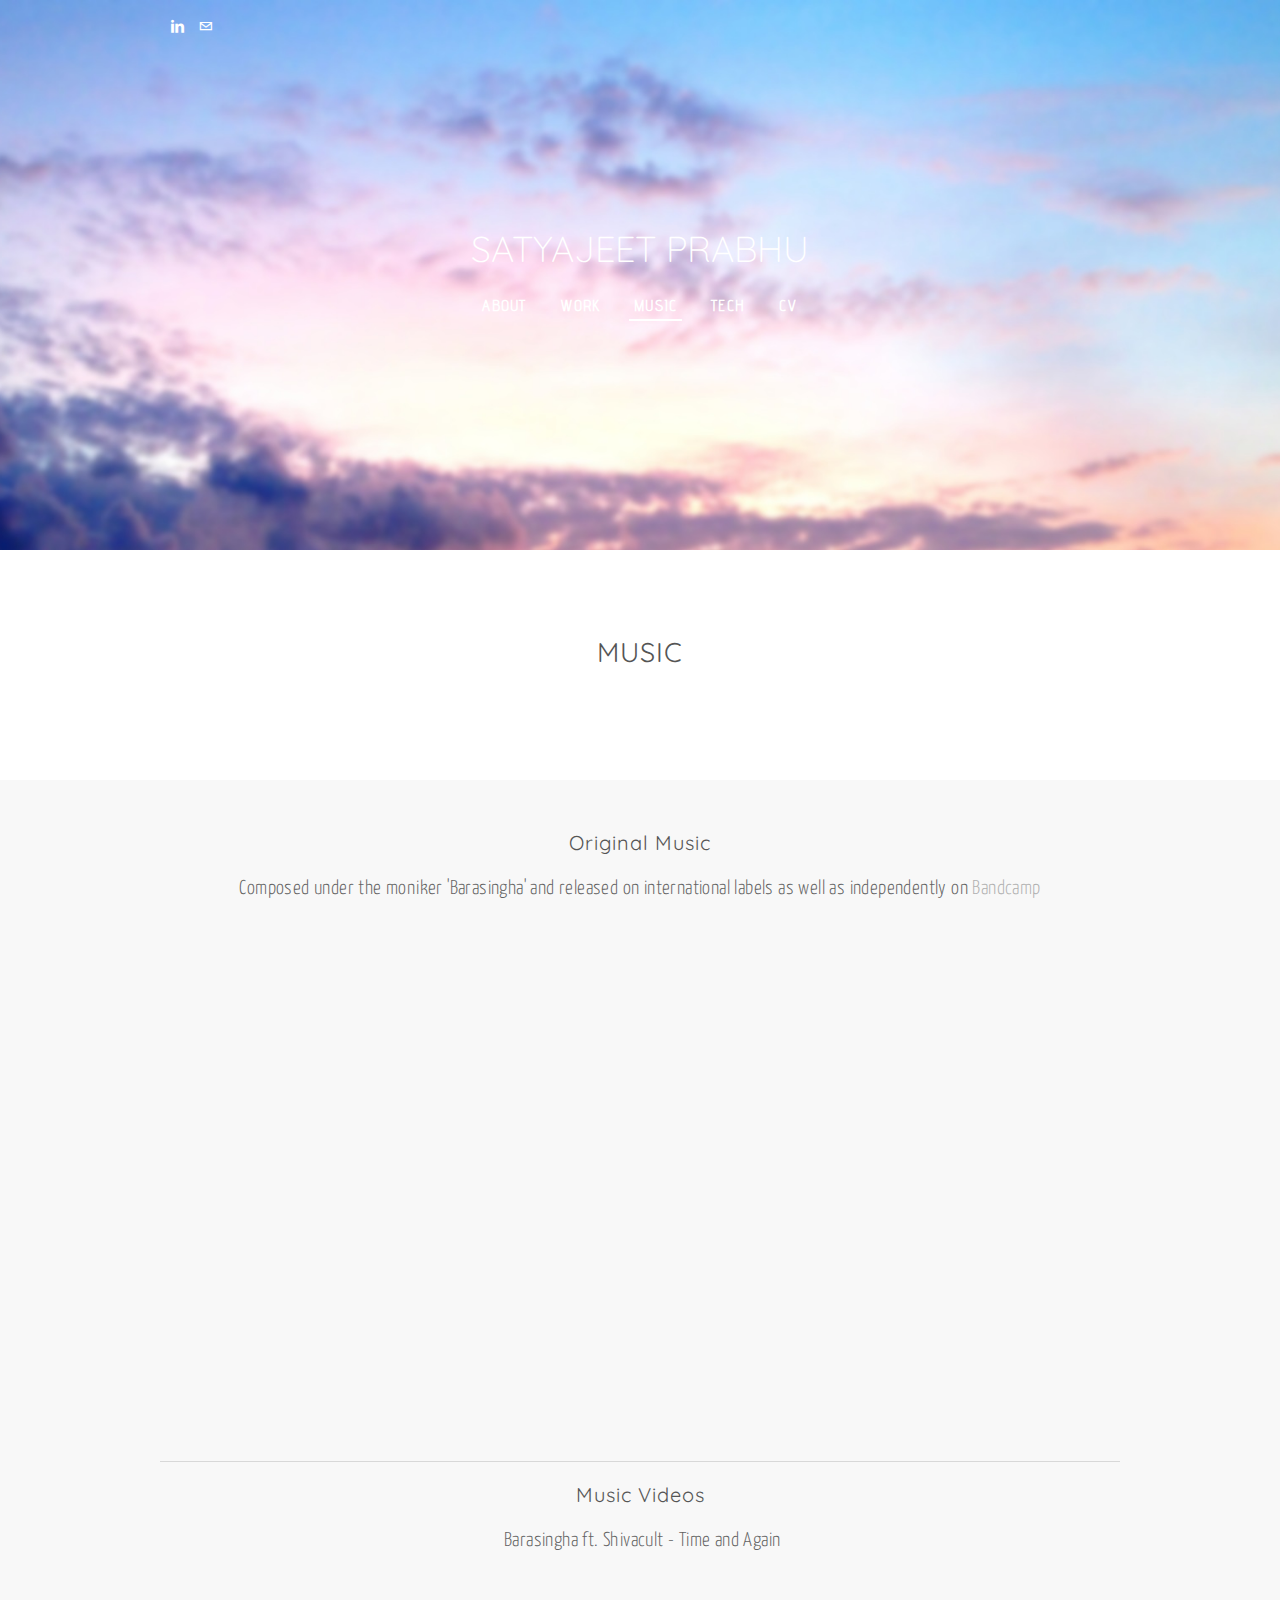
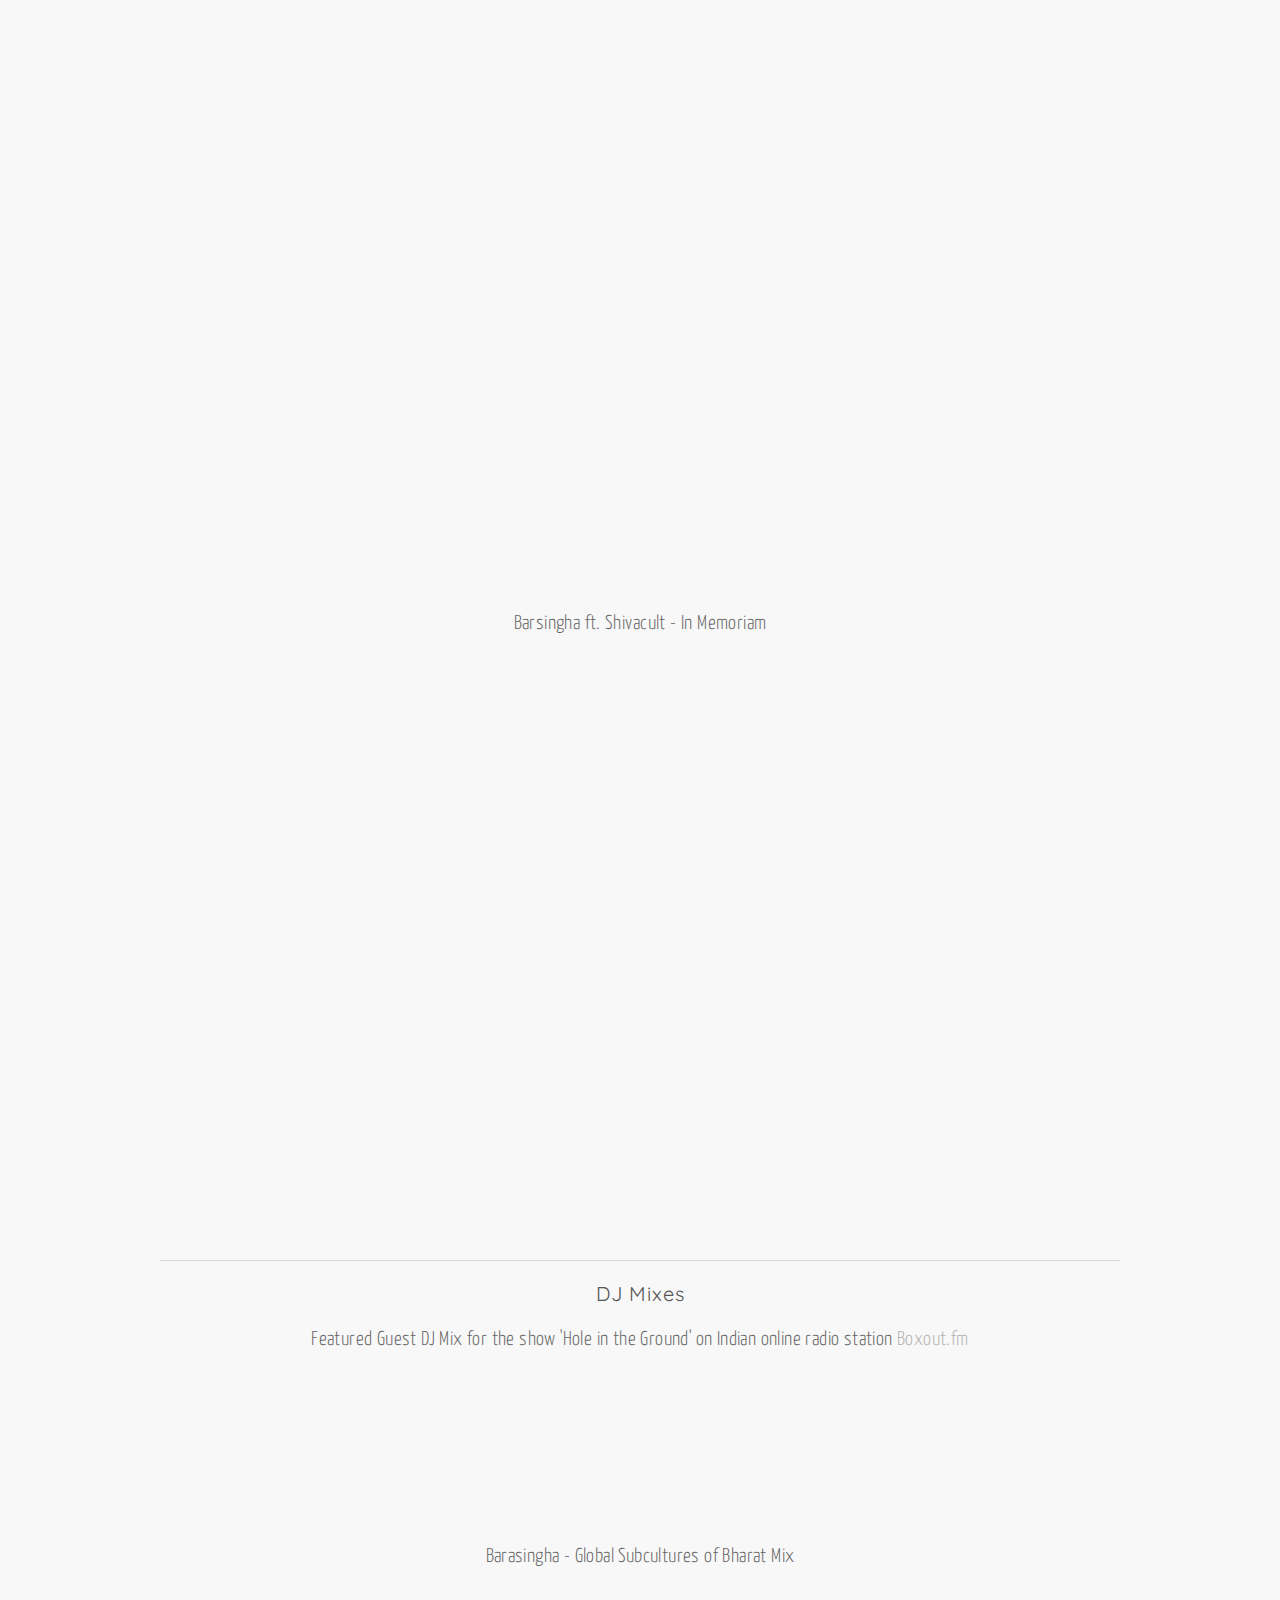
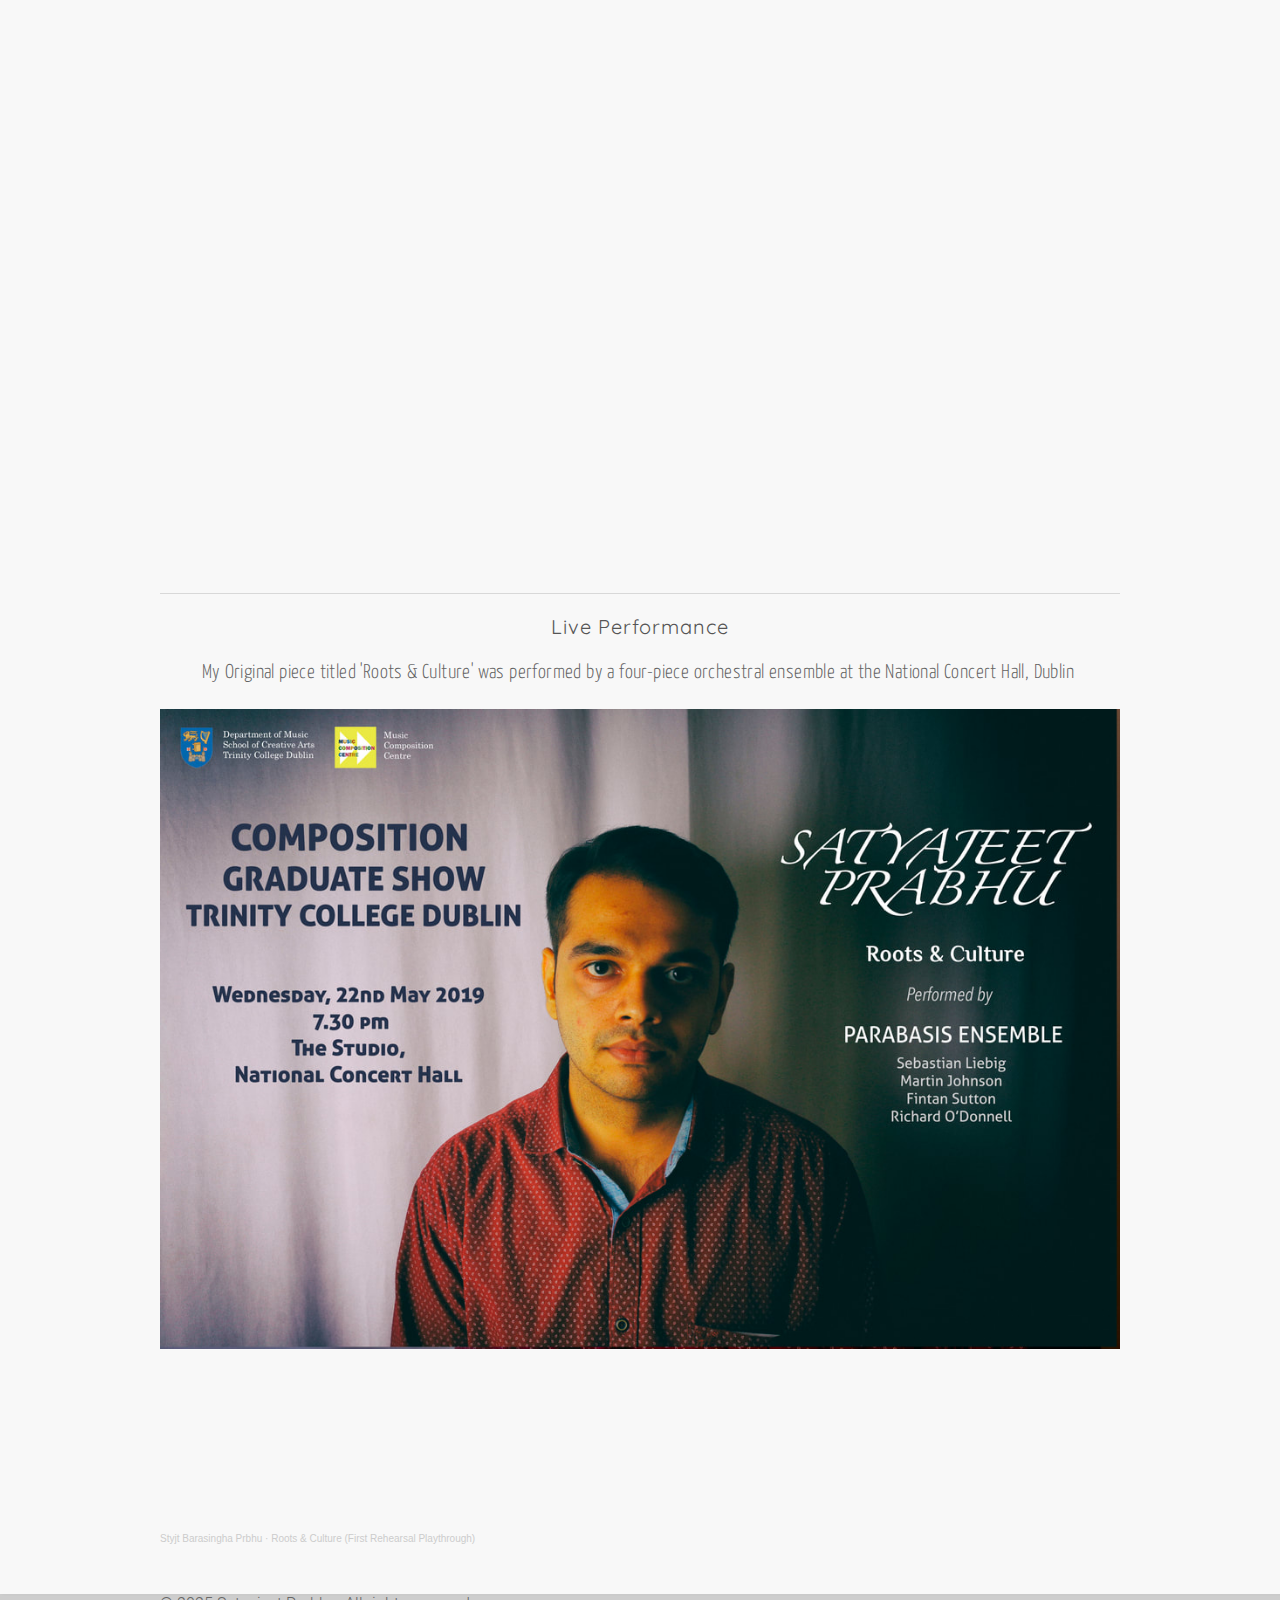
==== commit 9833d74f: "class naming consistency" ====
--- a/music.html
+++ b/music.html
@@ -22,6 +22,7 @@
 		<link rel="stylesheet" type="text/css" href="assets/css/social-icons.css" media="screen,projection" />
 		<link rel="stylesheet" type="text/css" href="files/main_style.css" title="theme-css" />
 		<link rel="stylesheet" href="assets/css/fonts.css" type="text/css" />
+		<link rel="stylesheet" href="assets/css/mobile.css" type="text/css" />
 
 		<style type='text/css'>
 			/* Base Typography */
@@ -112,6 +113,9 @@
 		<!-- Scripts -->
 		<script src='assets/js/jquery-1.8.3.min.js'></script>
 		<script src="assets/js/main.js"></script>
+		<script src="assets/js/mobile-nav.js"></script>
+		<script type="text/javascript" src="files/theme/plugins.js"></script>
+		<script type="text/javascript" src="files/theme/custom.js"></script>
 	</head>
 	<body class="header-page page-has-banner">
 		<div class="wrapper">
@@ -155,15 +159,37 @@
 				<a class="hamburger" aria-label="Menu" href="#"><span></span></a>
 			</div>
 
+			<div class="navmobile-wrapper">
+				<div class="nav">
+					<ul class="wsite-menu-default">
+						<li class="wsite-menu-item">
+							<a href="index.html">About</a>
+						</li>
+						<li class="wsite-menu-item">
+							<a href="work.html">Work</a>
+						</li>
+						<li class="wsite-menu-item">
+							<a href="music.html">MUSIC</a>
+						</li>
+						<li class="wsite-menu-item">
+							<a href="tech.html">Tech</a>
+						</li>
+						<li class="wsite-menu-item">
+							<a href="https://drive.google.com/file/d/1oaGo4FWNIFjlzzBk9tgSiGnzDkzmeGMR/view?usp=sharing" target="_blank">CV</a>
+						</li>
+					</ul>
+				</div>
+			</div>
+
 			<div class="banner-wrap">
-				<div class="header-elements">
-					<div class="section-wrap">
-						<div class="section header-section">
-							<div class="section-content">
+				<div class="wsite-header-elements">
+					<div class="wsite-section-wrap">
+						<div class="wsite-section wsite-header-section">
+							<div class="wsite-section-content">
 								<div class="container">
 									<div class="banner">
-										<div class="section-elements">
-											<h2 class="content-title">MUSIC<br></h2>
+										<div class="wsite-section-elements">
+											<h2 class="wsite-content-title">MUSIC<br></h2>
 										</div>
 									</div>
 								</div>
@@ -174,18 +200,18 @@
 			</div>
 
 			<div class="main-wrap">
-				<div class="content">
-					<div class="section-wrap">
-						<div class="section body-section background-6 custom-background">
-							<div class="section-content">
+				<div class="wsite-content">
+					<div class="wsite-section-wrap">
+						<div class="wsite-section wsite-body-section wsite-background-2">
+							<div class="wsite-section-content">
 								<div class="container">
-									<div class="section-elements">
-										<h2 class="content-title" style="text-align:center;">Original Music</h2>
+									<div class="wsite-section-elements">
+										<h2 class="wsite-content-title" style="text-align:center;">Original Music</h2>
 										<div class="paragraph" style="text-align:center;">
 											Composed under the moniker 'Barasingha' and released on international labels as well as independently on <a href="https://barasingha.bandcamp.com" target="_blank">Bandcamp</a><br />
 										</div>
-										<div class="multicol">
-											<div class="multicol-table-wrap" style="margin:0 -15px;">
+										<div class="wsite-multicol">
+											<div class="wsite-multicol-table-wrap" style="margin:0 -15px;">
 												<table class="wsite-multicol-table">
 													<tbody class="wsite-multicol-tbody">
 														<tr class="wsite-multicol-tr">
@@ -300,60 +326,7 @@
 		</div>
 	</div>
 
-	<div class="navmobile-wrapper">
-		<div id="navmobile" class="nav"><ul class="wsite-menu-default">
-			<li id="pg493564310622025789" class="wsite-menu-item-wrap">
-				<a
-							href="index.html"
-					class="wsite-menu-item"
-					>
-					About
-				</a>
-				
-			</li>
-			<li id="pg888176317147018417" class="wsite-menu-item-wrap">
-				<a
-							href="work.html"
-					class="wsite-menu-item"
-					>
-					Work
-				</a>
-				
-			</li>
-			<li id="active" class="wsite-menu-item-wrap">
-				<a
-							href="music.html"
-					class="wsite-menu-item"
-					>
-					MUSIC
-				</a>
-				
-			</li>
-			<li id="pg558200931783650107" class="wsite-menu-item-wrap">
-				<a
-							href="tech.html"
-					class="wsite-menu-item"
-					>
-					Tech
-				</a>
-				
-			</li>
-			<li id="pg887775431257818371" class="wsite-menu-item-wrap">
-				<a
-							href="https://drive.google.com/file/d/1oaGo4FWNIFjlzzBk9tgSiGnzDkzmeGMR/view?usp=sharing"
-						target="_blank"
-					class="wsite-menu-item"
-					>
-					CV
-				</a>
-				
-			</li>
-	</ul>
-	</div>
-	</div>
-
-	<script type="text/javascript" src="files/theme/mobile.js"></script>
-	<script type="text/javascript" src="files/theme/plugins.js"></script>
-	<script type="text/javascript" src="files/theme/custom.js"></script>
+	<!-- Old Weebly mobile.js - commented out as we're using new mobile-nav.js -->
+	<!-- <script type="text/javascript" src="files/theme/files/mobile.js"></script> -->
 </body>
 </html>
--- a/assets/css/mobile.css
+++ b/assets/css/mobile.css
@@ -0,0 +1,95 @@
+/* Mobile Navigation Styles */
+@media screen and (max-width: 767px) {
+    .navmobile-wrapper {
+        position: fixed;
+        top: 0;
+        right: -100%;
+        width: 33%;
+        height: 100vh;
+        background: #fff;
+        z-index: 1000;
+        transition: right 0.3s ease-in-out;
+        overflow-y: auto;
+        box-shadow: -2px 0 5px rgba(0,0,0,0.1);
+    }
+
+    .navmobile-wrapper.active {
+        right: 0;
+    }
+
+    .navmobile-wrapper .nav {
+        padding: 20px;
+        margin-top: 60px;
+    }
+
+    .navmobile-wrapper .wsite-menu-default {
+        list-style: none;
+        padding: 0;
+        margin: 0;
+    }
+
+    .navmobile-wrapper .wsite-menu-item {
+        display: block;
+        padding: 15px 0;
+        border-bottom: 1px solid #eee;
+    }
+
+    .navmobile-wrapper .wsite-menu-item a {
+        color: #000 !important;
+        text-decoration: none;
+        display: block;
+        width: 100%;
+        font-family: "Quicksand", sans-serif !important;
+        font-size: 18px;
+        font-weight: 500;
+        padding: 10px 0;
+    }
+
+    .navmobile-wrapper .wsite-menu-item a:hover {
+        color: #666 !important;
+    }
+
+    .navmobile-wrapper .wsite-menu-item:last-child {
+        border-bottom: none;
+    }
+
+    .hamburger {
+        display: block;
+        position: fixed;
+        top: 20px;
+        right: 20px;
+        z-index: 1001;
+        cursor: pointer;
+        padding: 10px;
+    }
+
+    .hamburger span {
+        display: block;
+        width: 25px;
+        height: 3px;
+        background: #333;
+        margin: 5px 0;
+        transition: all 0.3s ease;
+    }
+
+    body.menu-open {
+        overflow: hidden;
+    }
+
+    body.menu-open .hamburger span:nth-child(1) {
+        transform: rotate(45deg) translate(5px, 5px);
+    }
+
+    body.menu-open .hamburger span:nth-child(2) {
+        opacity: 0;
+    }
+
+    body.menu-open .hamburger span:nth-child(3) {
+        transform: rotate(-45deg) translate(7px, -6px);
+    }
+
+    /* Hide desktop nav on mobile */
+    .desktop-nav {
+        display: none;
+    }
+} 